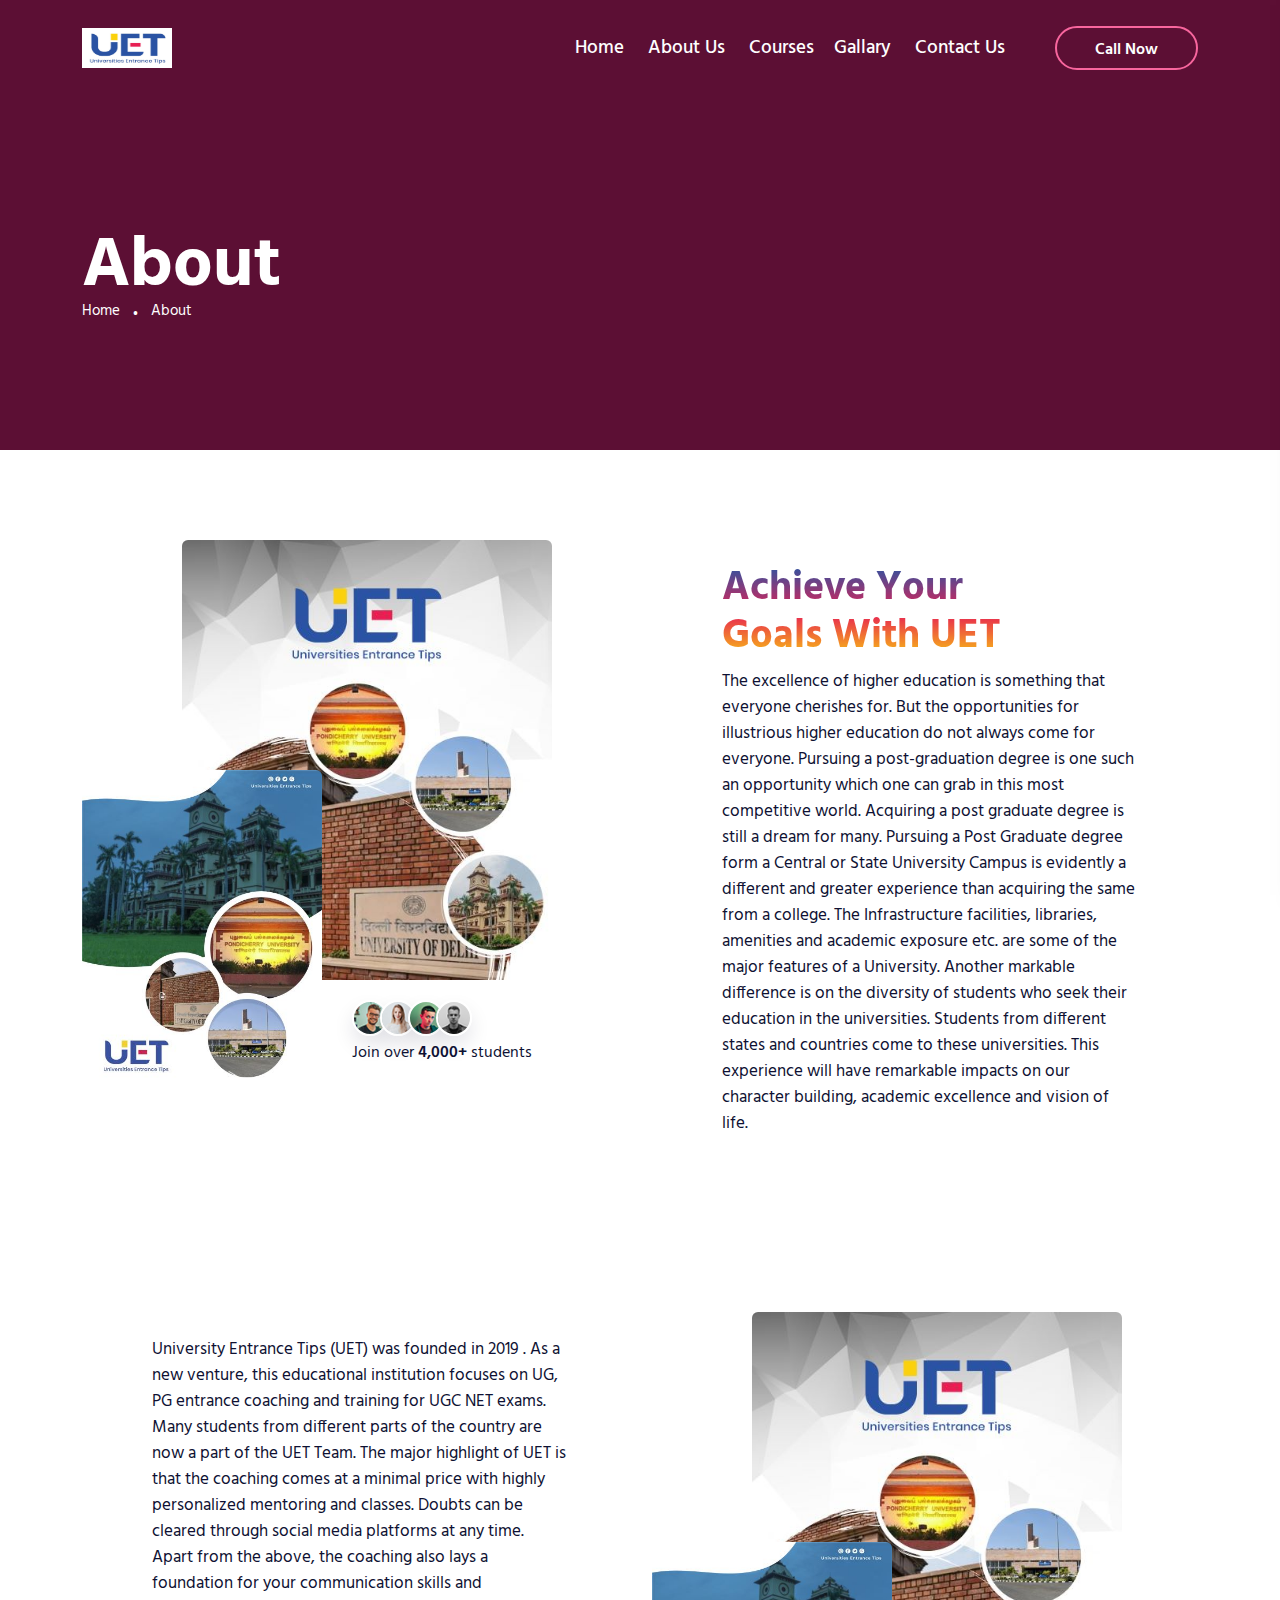
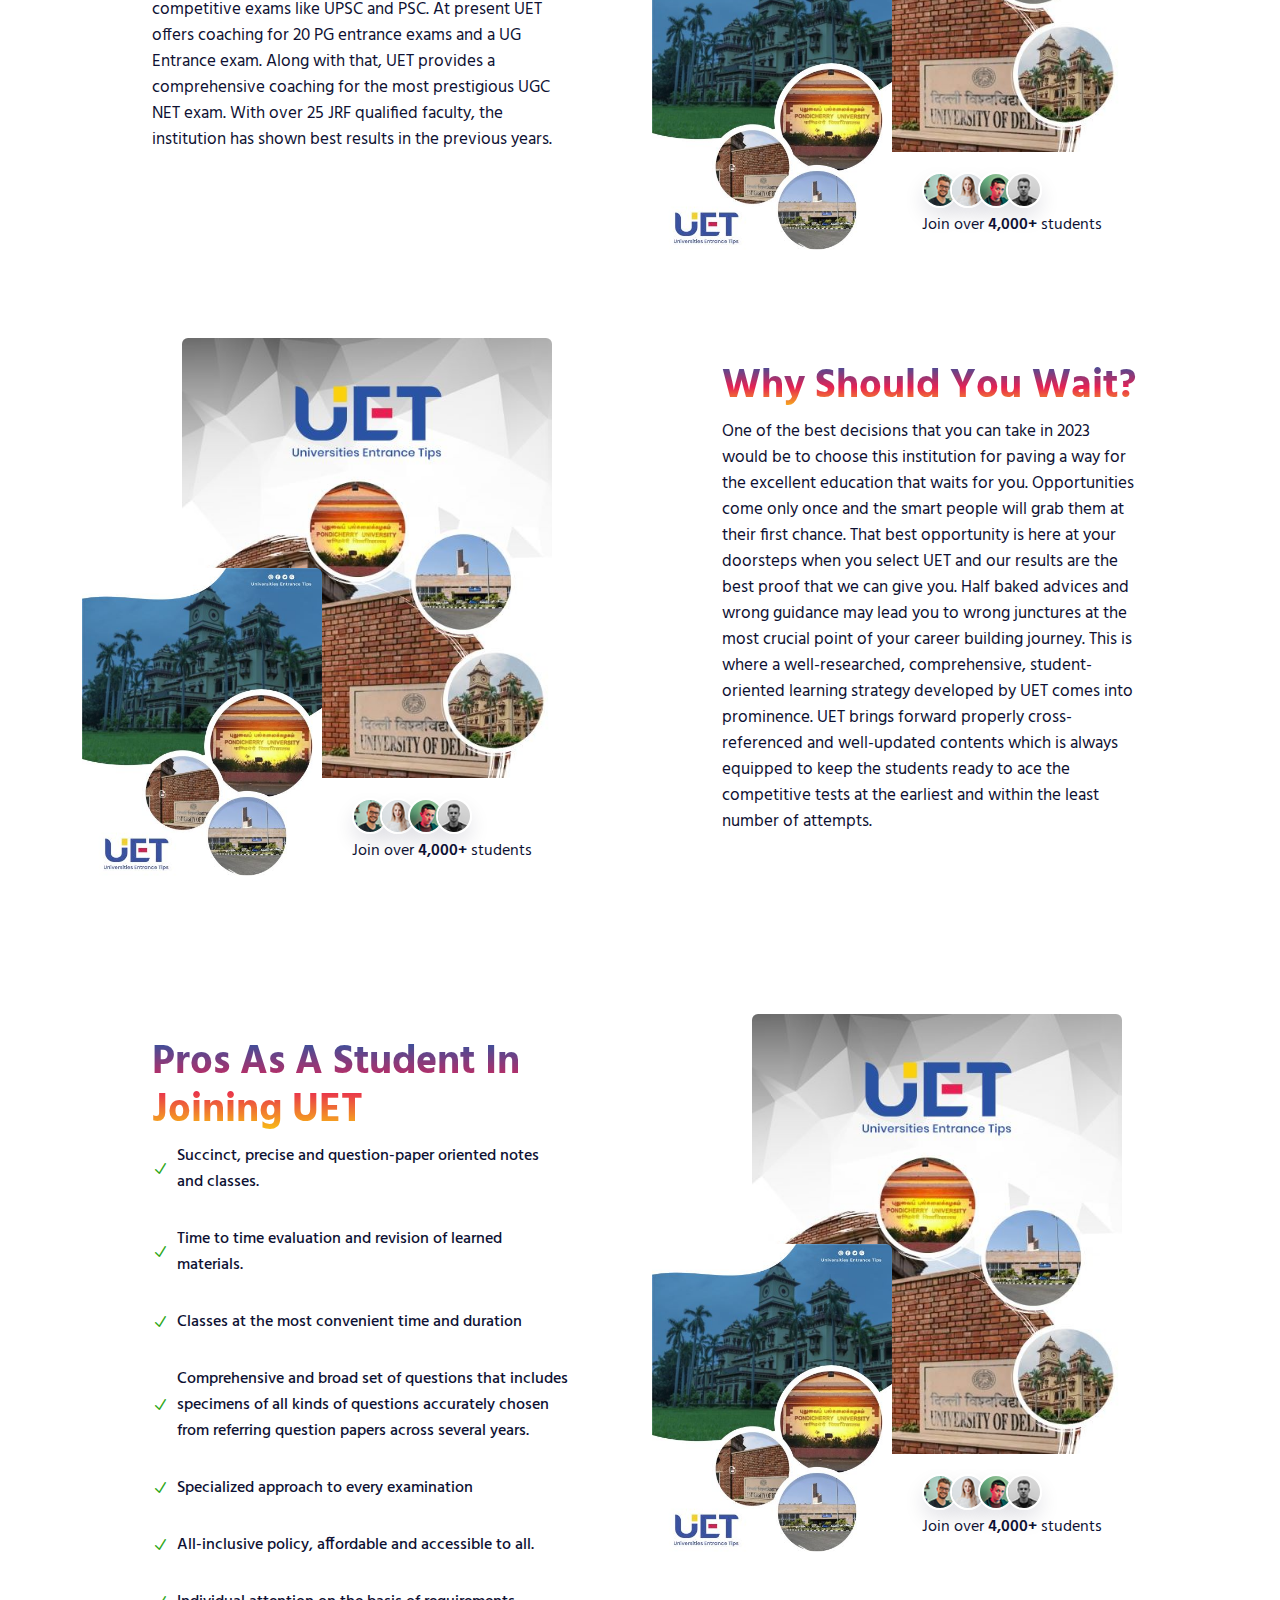
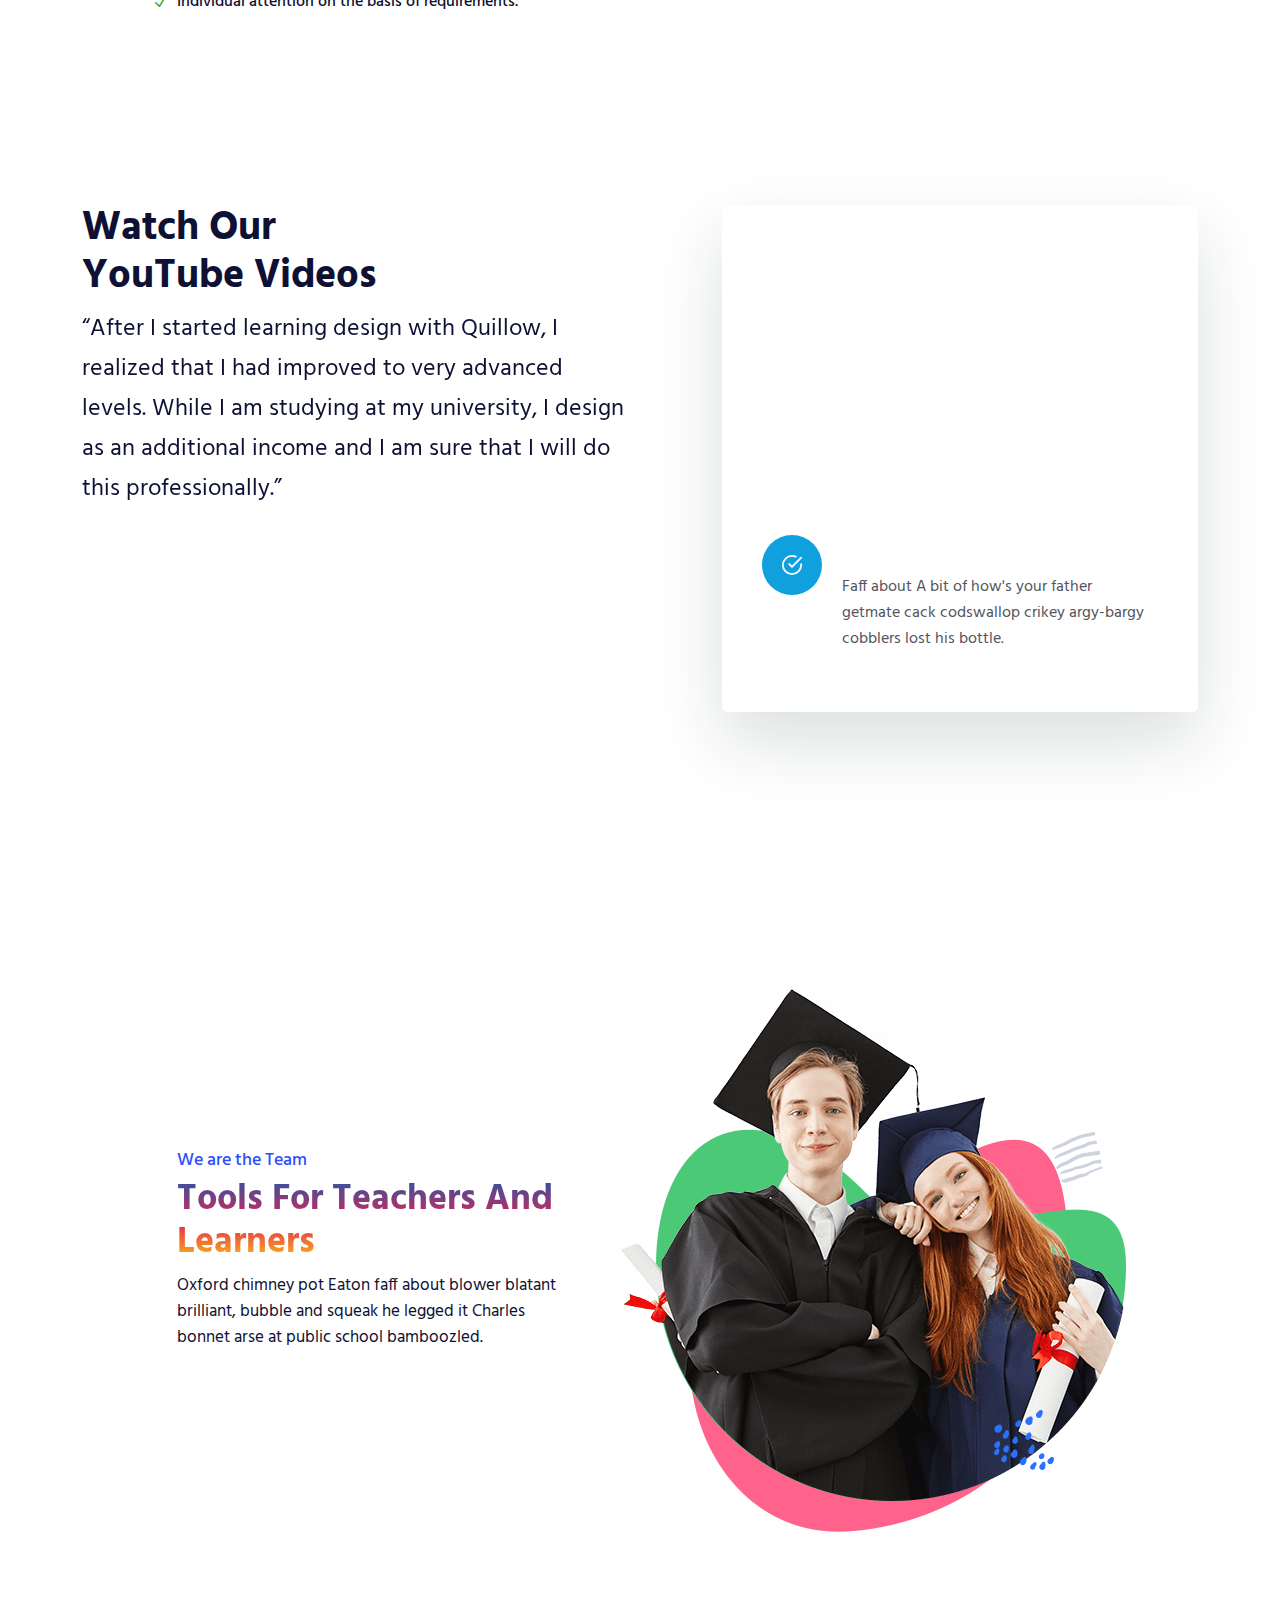
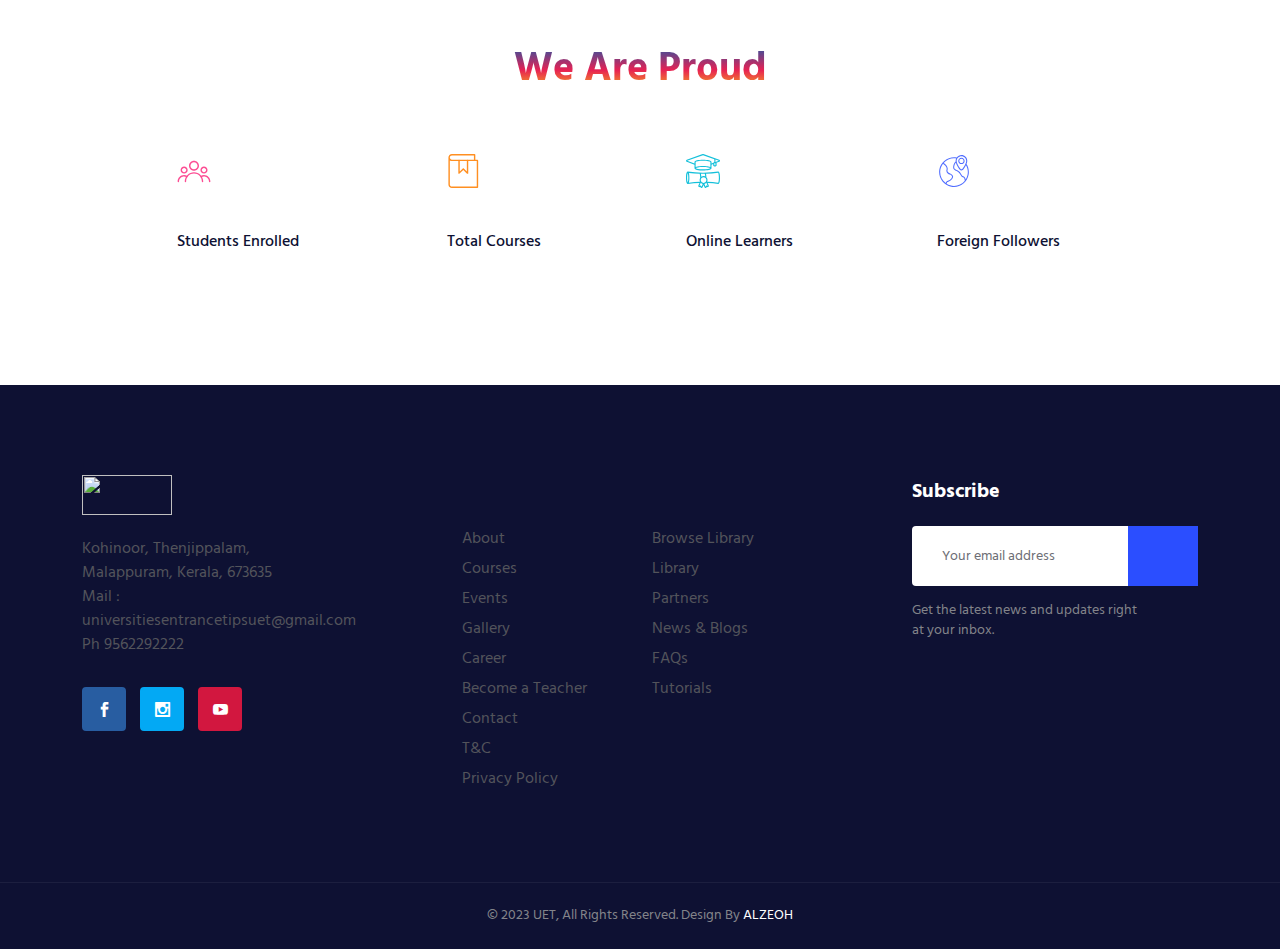
==== about.html @ 1723881d "Update about.html" ====
<!doctype html>
<html class="no-js" lang="zxx">
   <head>
      <meta charset="utf-8">
      <meta http-equiv="x-ua-compatible" content="ie=edge">
      <title>UET</title>
      <meta name="description" content="">
      <meta name="viewport" content="width=device-width, initial-scale=1">
      <!-- Place favicon.ico in the root directory -->
      <link rel="shortcut icon" type="image/x-icon" href="assets/img/logo/logo.png">
      <!-- CSS here -->
      <link rel="stylesheet" href="assets/css/preloader.css">
      <link rel="stylesheet" href="assets/css/bootstrap.min.css">
      <link rel="stylesheet" href="assets/css/meanmenu.css">
      <link rel="stylesheet" href="assets/css/animate.min.css">
      <link rel="stylesheet" href="assets/css/owl.carousel.min.css">
      <link rel="stylesheet" href="assets/css/swiper-bundle.css">
      <link rel="stylesheet" href="assets/css/backToTop.css">
      <link rel="stylesheet" href="assets/css/jquery.fancybox.min.css">
      <link rel="stylesheet" href="assets/css/fontAwesome5Pro.css">
      <link rel="stylesheet" href="assets/css/elegantFont.css">
      <link rel="stylesheet" href="assets/css/default.css">
      <link rel="stylesheet" href="assets/css/style.css">
   </head>
   <body>
      <!--[if lte IE 9]>
      <p class="browserupgrade">You are using an <strong>outdated</strong> browser. Please <a href="https://browsehappy.com/">upgrade your browser</a> to improve your experience and security.</p>
      <![endif]-->
      
      <!-- Add your site or application content here -->  

      <!-- pre loader area start -->
      <div id="loading">
         <div id="loading-center">
            <div id="loading-center-absolute">
               <div class="loading-content-2 text-center">
                  <!-- <img class="loading-logo-icon-2" src="assets/img/logo/" alt=""> -->
                  <img width="134" height="80" class="loading-logo-text-2" src="assets/img/about/Logo (1).jpg" alt="">
               </div>
            </div>
         </div>  
      </div>
      <!-- pre loader area end -->

      <!-- back to top start -->
      <div class="progress-wrap">
         <svg class="progress-circle svg-content" width="100%" height="100%" viewBox="-1 -1 102 102">
            <path d="M50,1 a49,49 0 0,1 0,98 a49,49 0 0,1 0,-98" />
         </svg>
      </div>
      <!-- back to top end -->

      <!-- header area start -->
      <header>
         <div id="header-sticky" class="header__area header__transparent header__padding-2">
            <div class="container">
               <div class="row align-items-center">
                  <div class="col-xxl-3 col-xl-3 col-lg-4 col-md-2 col-sm-4 col-6">
                     <div class="header__left d-flex">
                        <div class="logo">
                           <a href="index.html">
                              <img width="90" height="40" src="assets/img/about/Logo (1).jpg" alt="logo">
                           </a>
                        </div>
                      
                     </div>
                  </div>
                  <div class="col-xxl-9 col-xl-9 col-lg-8 col-md-10 col-sm-8 col-6">
                     <div class="header__right d-flex justify-content-end align-items-center">
                        <div class="main-menu main-menu-2">
                           <nav id="mobile-menu">
                              <ul>
                                 <li class="">
                                    <a href="index.html">Home</a>
                                 </li>
                                 <li class="">
                                    <a href="about.html">About Us</a>
                                 
                                 </li>
                                 <li class="">
                                    <a href="course.html">Courses</a>
                                    
<!--                                  </li>
                                 <li class="">
                                    <a href="">Team</a>
                                    
                                 </li> -->
                                 <li><a href="">Gallary</a></li>
                                 
                                 <li><a href="contact.html">Contact Us</a></li>
                              </ul>
                           </nav>
                        </div>
                        <div class="header__btn header__btn-2 ml-50 d-none d-sm-block">
                           <a href="" class="e-btn">Call Now</a>
                        </div>
                        <div class="sidebar__menu d-xl-none">
                           <div class="sidebar-toggle-btn ml-30" id="sidebar-toggle">
                               <span class="line"></span>
                               <span class="line"></span>
                               <span class="line"></span>
                           </div>
                       </div>
                     </div>
                  </div>
               </div>
            </div>
         </div>
      </header>
      <!-- header area end -->

      <!-- cart mini area start -->
      
      <!-- cart mini area end -->


      <!-- sidebar area start -->
      <div class="sidebar__area">
         <div class="sidebar__wrapper">
            <div class="sidebar__close">
               <button class="sidebar__close-btn" id="sidebar__close-btn">
               <span><i class="fal fa-times"></i></span>
               <span>close</span>
               </button>
            </div>
            <div class="sidebar__content">
               <div class="logo mb-40">
                  <a href="index.html">
                  <img width="90" height="40" src="assets/img/about/Logo (1).jpg" alt="logo">
                  </a>
               </div>
               <div class="mobile-menu fix"></div>

               
              
            </div>
         </div>
      </div>
      <!-- sidebar area end -->      
      <div class="body-overlay"></div>
      <!-- sidebar area end -->

      <main>

         <!-- page title area start -->
         <section class="page__title-area page__title-height page__title-overlay d-flex align-items-center" style="background-color: #E72153;">
            <div class="container">
               <div class="row">
                  <div class="col-xxl-12">
                     <div class="page__title-wrapper mt-110">
                        <h3 class="page__title">About</h3>                         
                        <nav aria-label="breadcrumb">
                           <ol class="breadcrumb">
                              <li class="breadcrumb-item"><a href="index.html">Home</a></li>
                              <li class="breadcrumb-item active" aria-current="page">About</li>
                           </ol>
                        </nav>
                     </div>
                  </div>
               </div>
            </div>
         </section>
         <!-- page title area end -->

         <!-- about area start -->
         <section class="about__area pt-90 pb-150">
            <div class="container">
               <div class="row">
                  <div class="col-xxl-5 offset-xxl-1 col-xl-6 col-lg-6">
                     <div class="about__thumb-wrapper">
<!-- 
                        <div class="about__review">
                           <h5> <span>8,200+</span> five ster reviews</h5>
                        </div> -->
                        <div class="about__thumb ml-100">
                           <img src="assets/img/about/about.jpg" alt="">
                        </div>
                        <div class="about__banner mt--210">
                           <img src="assets/img/about/about-banner.jpg" alt="">
                        </div>
                        <div class="about__student ml-270 mt--80">
                           <a href="#">
                              <img src="assets/img/about/student-4.jpg" alt="">
                              <img src="assets/img/about/student-3.jpg" alt="">
                              <img src="assets/img/about/student-2.jpg" alt="">
                              <img src="assets/img/about/student-1.jpg" alt="">
                           </a>
                           <p>Join over <span>4,000+</span> students</p>
                        </div>
                     </div>
                  </div>
                  <div class="col-xxl-6 col-xl-6 col-lg-6">
                     <div class="about__content pl-70 pr-60 pt-25">
                        <div class="section__title-wrapper mb-25">
                           <h1 class="section__title ">Achieve your <br><span class="yellow-bg-big"> <img src="assets/img/shape/yellow-bg-2.png" alt=""></span>Goals with UET </h1>
                           <p >The excellence of higher education is something that everyone cherishes for. But the opportunities
                              for illustrious higher education do not always come for everyone. Pursuing a post-graduation degree
                              is one such an opportunity which one can grab in this most competitive world. Acquiring a post
                              graduate degree is still a dream for many. Pursuing a Post Graduate degree form a Central or State
                              University Campus is evidently a different and greater experience than acquiring the same from a
                              college. The Infrastructure facilities, libraries, amenities and academic exposure etc. are some of the
                              major features of a University. Another markable difference is on the diversity of students who seek
                              their education in the universities. Students from different states and countries come to these
                              universities. This experience will have remarkable impacts on our character building, academic
                              excellence and vision of life. </p>
                        </div>
                      
                        <!-- <a href="contact.html" class="e-btn1 ">Apply Now ></a> -->
                     </div>
                  </div>
               </div>
            </div>
         </section>



         <section class="about__area pt-0 pb-10">
            <div class="container">
               <div class="row">

                  <div class="col-xxl-6 col-xl-6 col-lg-6">
                     <div class="about__content pl-70 pr-60 pt-25">
                        <div class="section__title-wrapper mb-25">
                           <!-- <h1 class="section__title ">Achieve your <br><span class="yellow-bg-big"> <img src="assets/img/shape/yellow-bg-2.png" alt=""></span>Goals with UET </h1> -->
                           <p >University Entrance Tips (UET) was founded in 2019 . As a new venture, this educational institution
                              focuses on UG, PG entrance coaching and training for UGC NET exams. Many students from different
                              parts of the country are now a part of the UET Team.
                              The major highlight of UET is that the coaching comes at a minimal price with highly personalized
                              mentoring and classes. Doubts can be cleared through social media platforms at any time. Apart
                              from the above, the coaching also lays a foundation for your communication skills and competitive
                              exams like UPSC and PSC.
                              At present UET offers coaching for 20 PG entrance exams and a UG Entrance exam. Along with that,
                              UET provides a comprehensive coaching for the most prestigious UGC NET exam. With over 25 JRF
                              qualified faculty, the institution has shown best results in the previous years.  </p>
                        </div>
                        
                        <!-- <a href="contact.html" class="e-btn1 ">Apply Now ></a> -->
                     </div>
                  </div>
                  <div class="col-xxl-5 offset-xxl-1 col-xl-6 col-lg-6">
                     <div class="about__thumb-wrapper">
<!-- 
                        <div class="about__review">
                           <h5> <span>8,200+</span> five ster reviews</h5>
                        </div> -->
                        <div class="about__thumb ml-100">
                           <img src="assets/img/about/about.jpg" alt="">
                        </div>
                        <div class="about__banner mt--210">
                           <img src="assets/img/about/about-banner.jpg" alt="">
                        </div>
                        <div class="about__student ml-270 mt--80">
                           <a href="#">
                              <img src="assets/img/about/student-4.jpg" alt="">
                              <img src="assets/img/about/student-3.jpg" alt="">
                              <img src="assets/img/about/student-2.jpg" alt="">
                              <img src="assets/img/about/student-1.jpg" alt="">
                           </a>
                           <p>Join over <span>4,000+</span> students</p>
                        </div>
                     </div>
                  </div>
                  
               </div>
            </div>
         </section>




         <section class="about__area pt-90 pb-150">
            <div class="container">
               <div class="row">
                  <div class="col-xxl-5 offset-xxl-1 col-xl-6 col-lg-6">
                     <div class="about__thumb-wrapper">
<!-- 
                        <div class="about__review">
                           <h5> <span>8,200+</span> five ster reviews</h5>
                        </div> -->
                        <div class="about__thumb ml-100">
                           <img src="assets/img/about/about.jpg" alt="">
                        </div>
                        <div class="about__banner mt--210">
                           <img src="assets/img/about/about-banner.jpg" alt="">
                        </div>
                        <div class="about__student ml-270 mt--80">
                           <a href="#">
                              <img src="assets/img/about/student-4.jpg" alt="">
                              <img src="assets/img/about/student-3.jpg" alt="">
                              <img src="assets/img/about/student-2.jpg" alt="">
                              <img src="assets/img/about/student-1.jpg" alt="">
                           </a>
                           <p>Join over <span>4,000+</span> students</p>
                        </div>
                     </div>
                  </div>
                  <div class="col-xxl-6 col-xl-6 col-lg-6">
                     <div class="about__content pl-70 pr-60 pt-25">
                        <div class="section__title-wrapper mb-25">
                           <h1 class="section__title ">Why should you Wait?  <br><span class="yellow-bg-big"> <img src="assets/img/shape/yellow-bg-2.png" alt=""></span></h1>
                           <p >One of the best decisions that you can take in 2023 would be to choose this institution for paving a
                              way for the excellent education that waits for you. Opportunities come only once and the smart
                              people will grab them at their first chance. That best opportunity is here at your doorsteps when you
                              select UET and our results are the best proof that we can give you. Half baked advices and wrong
                              guidance may lead you to wrong junctures at the most crucial point of your career building journey.
                              This is where a well-researched, comprehensive, student-oriented learning strategy developed by
                              UET comes into prominence. UET brings forward properly cross-referenced and well-updated
                              contents which is always equipped to keep the students ready to ace the competitive tests at the
                              earliest and within the least number of attempts. </p>
                        </div>
                      
                        <!-- <a href="contact.html" class="e-btn1 ">Apply Now ></a> -->
                     </div>
                  </div>
               </div>
            </div>
         </section>




         <section class="about__area pt-0 pb-10">
            <div class="container">
               <div class="row">

                  <div class="col-xxl-6 col-xl-6 col-lg-6">
                     <div class="about__content pl-70 pr-60 pt-25">
                        <div class="about__list mb-35">
                           <h1 class="section__title ">Pros as a student in joining UET
                              <br><span class="yellow-bg-big"> <img src="assets/img/shape/yellow-bg-2.png" alt=""></span></h1>

                           <ul>
                              <li class="d-flex align-items-center"> <i class="icon_check"></i> Succinct, precise and question-paper oriented notes and classes.</li><br>
                              <li class="d-flex align-items-center"> <i class="icon_check"></i> Time to time evaluation and revision of learned materials.
                              </li><br>
                              <li class="d-flex align-items-center"> <i class="icon_check"></i> Classes at the most convenient time and duration
                              </li><br>

                              <li class="d-flex align-items-center"> <i class="icon_check"></i> Comprehensive and broad set of questions that includes specimens of all kinds of questions 
                                 accurately chosen from referring question papers across several years.

                              </li><br>
                              <li class="d-flex align-items-center"> <i class="icon_check"></i> Specialized approach to every examination 
                              </li><br>
                              <li class="d-flex align-items-center"> <i class="icon_check"></i> All-inclusive policy, affordable and accessible to all.

                              </li><br>
                              <li class="d-flex align-items-center"> <i class="icon_check"></i> Individual attention on the basis of requirements.

                              </li>
                              
                           </ul>
                        </div>
                        
                        <!-- <a href="contact.html" class="e-btn1 ">Apply Now ></a> -->
                     </div>
                  </div>
                  <div class="col-xxl-5 offset-xxl-1 col-xl-6 col-lg-6">
                     <div class="about__thumb-wrapper">
<!-- 
                        <div class="about__review">
                           <h5> <span>8,200+</span> five ster reviews</h5>
                        </div> -->
                        <div class="about__thumb ml-100">
                           <img src="assets/img/about/about.jpg" alt="">
                        </div>
                        <div class="about__banner mt--210">
                           <img src="assets/img/about/about-banner.jpg" alt="">
                        </div>
                        <div class="about__student ml-270 mt--80">
                           <a href="#">
                              <img src="assets/img/about/student-4.jpg" alt="">
                              <img src="assets/img/about/student-3.jpg" alt="">
                              <img src="assets/img/about/student-2.jpg" alt="">
                              <img src="assets/img/about/student-1.jpg" alt="">
                           </a>
                           <p>Join over <span>4,000+</span> students</p>
                        </div>
                     </div>
                  </div>
                  
               </div>
            </div>
         </section>






         <!-- about area end -->














         <!-- brand area start -->
        
         <!-- brand area end -->

         <!-- testimonial area start -->
         <section class="testimonial__area pt-145 pb-150" data-background="assets/img/testimonial/home-3/testimonial-bg-3.jpg">
            <div class="container">
               <div class="row">
                  <div class="col-xxl-6 col-xl-6 col-lg-6 col-md-10">
                     <div class="testimonial__slider-3">
                        <h3 class="testimonial__title">Watch Our<br> YouTube Videos</h3>
                        <div class="testimonial__slider-wrapper swiper-container testimonial-text mb-35">
                           <div class="swiper-wrapper">
                             <div class="swiper-slide">
                                <div class="testimonial__item-3">
                                   <p>“After I started learning design with Quillow, I realized that I had improved to very advanced levels. While I am studying at my university, I design as an additional
                                    income and I am sure that I will do this professionally.”</p>

                                 
                                </div>
                             </div>
                             <div class="swiper-slide">
                                <div class="testimonial__item-3">
                                   <p>“After I started learning design with Quillow, I realized that I had improved to very advanced levels. While I am studying at my university, I design as an additional
                                    income and I am sure that I will do this professionally.”</p>

                                  
                                </div>
                             </div>
                           
                           </div>
                         </div>
                        
                     </div>
                  </div>
                  <div class="col-xxl-6 col-xl-6 col-lg-6 col-md-10">
                     <div class="testimonial__video ml-70 fix">
                        <div class="testimonial__thumb-3">
                           <iframe src="https://www.youtube.com/embed/9rgU2ZjWwx4" title="YouTube video player" allow="accelerometer; autoplay; clipboard-write; encrypted-media; gyroscope; picture-in-picture"></iframe>
                        </div>
                        <div class="testimonial__video-content d-sm-flex">
                           <div class="testimonial__video-icon mr-20 mb-20">
                              <span>
                                 <svg version="1.1" id="educal-youtube" xmlns="http://www.w3.org/2000/svg" xmlns:xlink="http://www.w3.org/1999/xlink" x="0px" y="0px" viewBox="0 0 24 24" style="enable-background:new 0 0 24 24;" xml:space="preserve">
                                    <path class="st0" d="M22,11.1V12c0,5.5-4.5,10-10,10C6.5,22,2,17.5,2,12C2,6.5,6.5,2,12,2c1.4,0,2.8,0.3,4.1,0.9"/>
                                    <polyline class="st0" points="22,4 12,14 9,11 "/>
                                 </svg>
                              </span>
                           </div>
                           <div class="testimonial__video-text">
                              <h4>Course Outcome</h4>
                              <p>Faff about A bit of how's your father getmate cack codswallop crikey argy-bargy cobblers  lost his bottle.</p>
                           </div>
                        </div>
                     </div>
                  </div>
               </div>
            </div>
         </section>
         <!-- testimonial area end -->

         <!-- why area start -->
         <section class="why__area pt-125">
            <div class="container">
               <div class="row align-items-center">
                  <div class="col-xxl-5 offset-xxl-1 col-xl-5 offset-xl-1 col-lg-6 col-md-8">
                     <div class="why__content pr-50 mt-40">
                        <div class="section__title-wrapper mb-30">
                           <span class="section__sub-title">We are the Team</span>
                           <h2 class="section__title">Tools for Teachers<span class="yellow-bg yellow-bg-big"><img src="assets/img/shape/yellow-bg.png" alt=""></span> and Learners</h2>
                           <p>Oxford chimney pot Eaton faff about blower blatant brilliant, bubble and squeak he legged it Charles bonnet arse at public school bamboozled.</p>
                        </div>
                      
                     </div>
                  </div>
                  <div class="col-xxl-5 col-xl-5 col-lg-6 col-md-8">
                     <div class="why__thumb">
                        <img src="assets/img/why/why.png" alt="">
                        <img class="why-green" src="assets/img/why/why-shape-green.png" alt="">
                        <img class="why-pink" src="assets/img/why/why-shape-pink.png" alt="">
                        <img class="why-dot" src="assets/img/why/why-shape-dot.png" alt="">
                        <img class="why-line" src="assets/img/why/why-shape-line.png" alt="">
                     </div>
                  </div>
               </div>
            </div>
         </section>
         <!-- why area end -->

        <!-- counter area start -->
        <section class="counter__area pt-145 pb-100">
         <div class="container">
            <div class="row">
               <div class="col-xxl-6 offset-xl-3 col-xl-6 offset-xl-3">
                  <div class="section__title-wrapper text-center mb-60">
                     <h1 class="section__title">We are Proud<span class="yellow-bg yellow-bg-big"><img src="assets/img/shape/yellow-bg.png" alt=""></span></h1>
                    
                  </div>
               </div>
            </div>
            <div class="row">
               <div class="col-xxl-2 offset-xxl-1 col-xl-2 offset-xl-1 col-lg-3 col-md-3 offset-md-0 col-sm-5 offset-sm-2">
                  <div class="counter__item mb-30">
                     <div class="counter__icon user mb-15">
                        <svg viewBox="0 0 490.7 490.7">
                           <path class="st0" d="m245.3 98c-39.7 0-72 32.3-72 72s32.3 72 72 72 72-32.3 72-72-32.3-72-72-72zm0 123.3c-28.3 0-51.4-23-51.4-51.4s23-51.4 51.4-51.4 51.4 23 51.4 51.4-23 51.4-51.4 51.4z"/>
                           <path class="st0" d="m389.3 180.3c-28.3 0-51.4 23-51.4 51.4s23 51.4 51.4 51.4c28.3 0 51.4-23 51.4-51.4s-23.1-51.4-51.4-51.4zm0 82.2c-17 0-30.8-13.9-30.8-30.8s13.9-30.8 30.8-30.8 30.8 13.9 30.8 30.8-13.9 30.8-30.8 30.8z"/>
                           <path class="st0" d="m102.9 180.3c-28.3 0-51.4 23-51.4 51.4s23 51.4 51.4 51.4 51.4-23 51.4-51.4-23-51.4-51.4-51.4zm0 82.2c-17 0-30.8-13.9-30.8-30.8s13.9-30.8 30.8-30.8 30.8 13.9 30.8 30.8-13.7 30.8-30.8 30.8z"/>
                           <path class="st0" d="m245.3 262.5c-73.7 0-133.6 59.9-133.6 133.6 0 5.7 4.6 10.3 10.3 10.3s10.3-4.6 10.3-10.3c0-62.3 50.7-113 113-113s113.1 50.7 113.1 113c0 5.7 4.6 10.3 10.3 10.3s10.3-4.6 10.3-10.3c0-73.7-60-133.6-133.7-133.6z"/>
                           <path class="st0" d="m389.3 303.6c-17 0-33.5 4.6-47.9 13.4-4.8 3-6.4 9.2-3.5 14.2 3 4.8 9.2 6.4 14.2 3.5 11.2-6.8 24.1-10.4 37.3-10.4 39.7 0 72 32.3 72 72 0 5.7 4.6 10.3 10.3 10.3s10.3-4.6 10.3-10.3c-0.2-51.3-41.8-92.7-92.7-92.7z"/>
                           <path class="st0" d="m149.4 316.9c-14.5-8.7-30.9-13.3-47.9-13.3-51 0-92.5 41.5-92.5 92.5 0 5.7 4.6 10.3 10.3 10.3s10.3-4.6 10.3-10.3c0-39.7 32.3-72 72-72 13.2 0 26 3.6 37.2 10.4 4.8 3 11.2 1.4 14.2-3.5 2.9-4.9 1.2-11.1-3.6-14.1z"/>
                        </svg>
                     </div>
                     <div class="counter__content">
                        <h4><span data-purecounter-duration="1" data-purecounter-end="345421" class="purecounter">0</span></h4>
                        <p>Students Enrolled</p>
                     </div>
                  </div>
               </div>
               <div class="col-xxl-3 col-xl-3 col-lg-3 col-md-3 col-sm-5">
                  <div class="counter__item counter__pl-80 mb-30">
                     <div class="counter__icon book mb-15">
                        <svg viewBox="0 0 512 512">
                        <path class="st0" d="M458.7,512h-384c-29.4,0-53.3-23.9-53.3-53.3V53.3C21.3,23.9,45.3,0,74.7,0H416c5.9,0,10.7,4.8,10.7,10.7v74.7  h32c5.9,0,10.7,4.8,10.7,10.7v405.3C469.3,507.2,464.6,512,458.7,512z M42.7,96v362.7c0,17.6,14.4,32,32,32H448v-384H74.7  C62.7,106.7,51.6,102.7,42.7,96L42.7,96z M74.7,21.3c-17.6,0-32,14.4-32,32s14.4,32,32,32h330.7v-64H74.7z"/>
                        <path class="st0" d="M309.3,298.7c-2.8,0-5.5-1.1-7.6-3.1l-56.4-56.5l-56.4,56.4c-3.1,3.1-7.6,4-11.6,2.3c-4-1.6-6.6-5.5-6.6-9.8V96  c0-5.9,4.8-10.7,10.7-10.7S192,90.1,192,96v166.3l45.8-45.8c4.2-4.2,10.9-4.2,15.1,0l45.8,45.8V96c0-5.9,4.8-10.7,10.7-10.7  S320,90.1,320,96v192c0,4.3-2.6,8.2-6.6,9.9C312.1,298.4,310.7,298.7,309.3,298.7L309.3,298.7z"/>
                        </svg>
                     </div>
                     <div class="counter__content">
                        <h4><span data-purecounter-duration="1" data-purecounter-end="2485" class="purecounter">0</span></h4>
                        <p>Total Courses</p>
                     </div>
                  </div>
               </div>
               <div class="col-xxl-2 offset-xxl-0 col-xl-3 offset-xl-0 col-lg-3 offset-lg-0 col-md-3 offset-md-0 col-sm-5 offset-sm-2">
                  <div class="counter__item counter__pl-34 mb-30">
                     <div class="counter__icon graduate mb-15">
                        <svg viewBox="0 0 512 512">
                           <g id="Page-1">
                              <g id="_x30_01---Degree">
                                 <path id="Shape" class="st0" d="M500.6,86.3L261.8,1c-3.8-1.3-7.9-1.3-11.7,0L11.3,86.3C4.5,88.7,0,95.2,0,102.4    s4.5,13.6,11.3,16.1L128,160.1v53.2c0,33.2,114.9,34.1,128,34.1s128-1,128-34.1v-53.2l25.6-9.1v19.6c0,9.4,7.6,17.1,17.1,17.1    h17.1c9.4,0,17.1-7.6,17.1-17.1V145c0-4-1-7.8-2.8-11.4l42.7-15.3c6.8-2.4,11.3-8.9,11.3-16.1S507.5,88.8,500.6,86.3L500.6,86.3z     M366.9,194.6c-32.5-14.8-101-15.4-110.9-15.4s-78.4,0.6-110.9,15.4v-74.3c5.1-6.6,45.4-17.8,110.9-17.8s105.8,11.2,110.9,17.8    V194.6z M256,230.4c-63.1,0-102.8-10.4-110.2-17.1c7.4-6.6,47.1-17.1,110.2-17.1s102.8,10.4,110.2,17.1    C358.8,220,319.1,230.4,256,230.4z M413.6,131.5L384,142v-22.5c0-33.2-114.9-34.1-128-34.1s-128,1-128,34.1V142L17.1,102.4    l239.1-85.3L426.7,78v43C421.3,123,416.7,126.6,413.6,131.5z M443.7,170.7h-17.1v-25.6c0-4.7,3.8-8.5,8.5-8.5s8.5,3.8,8.5,8.5    v25.6H443.7z M443.7,120.7V84.1l51.2,18.3L443.7,120.7z"/>
                                 <path id="Shape_1_" class="st0" d="M486.4,264.5c-0.5,0-1,0-1.5,0.1C409.2,276.4,332.6,282,256,281.5    c-76.6,0.5-153.2-5.2-228.9-16.9c-0.5-0.1-1-0.1-1.5-0.1c-6,0-25.6,6.8-25.6,93.9s19.6,93.9,25.6,93.9c0.5,0,1-0.1,1.5-0.2    c58.2-9.2,116.9-14.6,175.8-16l-16.7,40c-2.6,6.4-1,13.7,3.9,18.5s12.3,6.1,18.6,3.4l6.5-2.8l2.8,6.5c2.7,6.3,8.9,10.4,15.7,10.4    h0.2c6.9-0.1,13.1-4.3,15.6-10.6l14.8-35.5l14.8,35.3c2.6,6.5,8.8,10.7,15.7,10.8h0.3c6.8,0,12.9-4,15.6-10.2l2.9-6.5l6.4,2.8    c6.3,2.8,13.8,1.5,18.7-3.4c5-4.8,6.5-12.2,3.9-18.6L326.3,437c53.1,1.9,106,7,158.5,15.4c0.5,0.1,1,0.1,1.5,0.1    c6,0,25.6-6.8,25.6-93.9S492.4,264.5,486.4,264.5L486.4,264.5z M283.3,298.4c3.5,13,5.6,26.4,6.2,39.9c-19.3-9-42-6.9-59.4,5.5    c-0.4-15.3-2.4-30.6-5.9-45.5c10.3,0.2,20.9,0.3,31.8,0.3C265.3,298.7,274.4,298.6,283.3,298.4z M264.5,435.2    c-23.6,0-42.7-19.1-42.7-42.7s19.1-42.7,42.7-42.7s42.7,19.1,42.7,42.7S288.1,435.2,264.5,435.2z M25.6,285.9    c6.5,23.6,9.4,48.1,8.5,72.5c0.9,24.5-2,48.9-8.5,72.5c-6.5-23.6-9.4-48.1-8.5-72.5C16.2,333.9,19.1,309.5,25.6,285.9z     M42.8,432.4c4.7-13.5,8.4-36.2,8.4-74s-3.7-60.5-8.4-74c54.2,7.5,108.8,12,163.5,13.5c5.1,19.7,7.5,40.1,7,60.5    c0,1.2,0,2.4-0.1,3.6c-10.2,17-11.3,38-2.7,55.9l-0.4,0.9C154.2,420.2,98.3,424.7,42.8,432.4L42.8,432.4z M233.9,494.9l-6.2-14.3    c-1.9-4.3-6.9-6.3-11.2-4.4l-14.4,6.3l20-48c8.2,8.3,18.7,14.1,30.1,16.5L233.9,494.9z M312.6,476.2c-4.3-1.9-9.3,0.1-11.2,4.4    l-6.3,14.2L276.8,451c11.5-2.4,21.9-8.1,30.2-16.5l20,47.8L312.6,476.2z M484.7,434.8c-54.8-8.4-110.1-13.6-165.5-15.4l-0.6-1.5    c10.7-22.6,6.1-49.5-11.5-67.3c-0.1-17.7-2.1-35.3-6.1-52.6c61.5-1.4,122.9-6.7,183.7-16.1c4,6.7,10.2,33.3,10.2,76.4    S488.6,428,484.7,434.8L484.7,434.8z"/>
                              </g>
                           </g>
                           </svg>
                     </div>
                     <div class="counter__content">
                        <h4><span data-purecounter-duration="1" data-purecounter-end="24085" class="purecounter">0</span></h4>
                        <p>Online Learners</p>
                     </div>
                  </div>
               </div>
               <div class="col-xxl-2 offset-xxl-1 col-xl-3 col-lg-3 col-md-3 col-sm-5">
                  <div class="counter__item mb-30">
                     <div class="counter__icon globe mb-15">
                        <svg viewBox="0 0 512 512">
                           <path class="st0" d="M444.2,150.6c6.9-14.6,10.9-30.4,11.8-46.6c0.1-48.5-39.2-87.9-87.8-88c-28,0-54.4,13.3-71,35.9  C175.7,29.1,58.6,109.2,35.8,230.8s57.3,238.6,178.9,261.4c121.6,22.8,238.6-57.3,261.4-178.9c2.6-13.6,3.8-27.4,3.8-41.3  C480,228.9,467.6,186.7,444.2,150.6z M464,272c0,39.2-11.1,77.6-32.1,110.8c-7.1-34.3-20.4-42.5-36.7-48.8  c-5.3-1.6-10.3-4.4-14.4-8.1c-5.9-6.6-11-13.8-15.2-21.5c-11.4-18.8-25.5-42.1-57.7-58.2l-5.9-2.9c-40.4-20-54-26.8-34.8-84.2  c3.5-10.5,9.5-20.1,17.4-27.9c9.9,32.7,34,71.5,55,101.4c11,15.6,32.6,19.4,48.2,8.4c3.3-2.3,6.1-5.1,8.4-8.4  c14.7-20.6,28-42.3,39.7-64.7C454.4,199.5,464,235.4,464,272z M368,32c39.7,0,72,32.3,72,72c0,24.8-20.2,67.2-56.8,119.4  c-6,8.4-17.6,10.4-26,4.4c-1.7-1.2-3.2-2.7-4.4-4.4C316.2,171.2,296,128.8,296,104C296,64.3,328.3,32,368,32z M48,272  c0-45.4,14.9-89.6,42.4-125.7c12,7.9,65.3,45.5,53.6,86.2c-4.9,14.7-3.4,30.8,4.2,44.3c14.1,24.4,45,32.4,45.6,32.6  c0.3,0.1,26.5,9.1,31.4,27.2c2.7,9.9-1.5,21.5-12.6,34.5c-12.5,15.5-29.2,27.1-48,33.5c-14.5,5.6-27.3,10.6-33.5,33.7  C78.8,399,48,337.4,48,272z M256,480c-39.2,0-77.5-11.1-110.6-32c3.6-20.1,10.6-22.9,25.1-28.5c21.3-7.4,40.1-20.5,54.3-38  c14.8-17.3,20.1-33.8,15.9-49.2c-7.3-26.3-40.4-37.6-42.4-38.2c-0.2-0.1-25.5-6.6-36.3-25.2c-5.3-9.8-6.3-21.4-2.6-31.9  c14.3-50.1-42.1-92-58.8-103.1C140,89.4,196.6,64,256,64c10.9,0,21.7,0.9,32.5,2.6c-5.6,11.7-8.5,24.5-8.5,37.4  c0,3.2,0.3,6.4,0.7,9.5c-13.3,10.4-23.2,24.5-28.6,40.5c-23.6,70.6,1.4,83.1,42.9,103.6l5.8,2.9c28,14,40.3,34.3,51.1,52.2  c4.9,8.8,10.7,17.1,17.5,24.6c5.7,5.3,12.5,9.3,20,11.7c12.9,5,24.1,9.4,29.2,52.4C379.4,451,319.4,480,256,480z M368,152  c26.5,0,48-21.5,48-48s-21.5-48-48-48s-48,21.5-48,48C320,130.5,341.5,152,368,152z M368,72c17.7,0,32,14.3,32,32s-14.3,32-32,32  s-32-14.3-32-32S350.3,72,368,72z"/>
                           </svg>
                     </div>
                     <div class="counter__content">
                        <h4><span data-purecounter-duration="1" data-purecounter-end="203" class="purecounter">0</span>k</h4>
                        <p>Foreign Followers</p>
                     </div>
                  </div>
               </div>
            </div>
         </div>
      </section>
      <!-- counter area end -->


         

      </main>

         <!-- footer area start -->
         <footer>
            <div class="footer__area footer-bg">
               <div class="footer__top pt-90 pb-40">
                  <div class="container">
                     <div class="row">
                        <div class="col-xxl-3 col-xl-3 col-lg-3 col-md-4 col-sm-6">
                           <div class="footer__widget mb-50">
                              <div class="footer__widget-head mb-22">
                                 <div class="footer__logo">
                                    <a href="index.html">
                                       <img width="90" height="40" src="assets/img/logo/Logo (1).jpg" alt="">
                                    </a>
                                 </div>
                              </div>
                              <div class="footer__widget-body footer__widget-body-2">
                                 <p>Kohinoor, Thenjippalam, Malappuram, Kerala, 673635 <br>
                                    Mail : universitiesentrancetipsuet@gmail.com
                                    Ph 9562292222</p>

                                 <div class="footer__social">
                                    <ul>
                                       <li><a href="https://www.facebook.com/profile.php?id=100083321960403"><i class="social_facebook"></i></a></li>
                                       <li><a href="https://instagram.com/universities_entrance_tips?igshid=Yzg5MTU1MDY=" class="tw"><i class="social_instagram"></i></a></li>
                                       <li><a href="https://youtube.com/@uetuniversitiesentrancetip75" class="pin"><i class="social_youtube"></i></a></li>
                                    </ul>
                                 </div>
                              </div>
                           </div>
                        </div>
                        <div class="col-xxl-2 offset-xxl-1 col-xl-2 offset-xl-1 col-lg-3 offset-lg-0 col-md-2 offset-md-1 col-sm-5 offset-sm-1">
                           <div class="footer__widget mb-50">
                              <div class="footer__widget-head mb-22">
                                 <h3 class="footer__widget-title footer__widget-title-2">Company</h3>
                              </div>
                              <div class="footer__widget-body">
                                 <div class="footer__link footer__link-2">
                                    <ul>
                                       <li><a href="#">About</a></li>
                                       <li><a href="#">Courses</a></li>
                                       <li><a href="#">Events</a></li>
                                       <li><a href="#">Gallery</a></li>
                                       <li><a href="#">Career</a></li>
                                       <li><a href="#">Become a Teacher</a></li>
                                       <li><a href="#">Contact</a></li>
                                       <li><a href="#">T&C</a></li>
                                       <li><a href="#">Privacy Policy</a></li>
                                    </ul>
                                 </div>
                              </div>
                           </div>
                        </div>
                        <div class="col-xxl-2 col-xl-2 col-lg-2 offset-lg-0 col-md-3 offset-md-1 col-sm-6">
                           <div class="footer__widget mb-50">
                              <div class="footer__widget-head mb-22">
                                 <h3 class="footer__widget-title footer__widget-title-2">Platform</h3>
                              </div>
                              <div class="footer__widget-body">
                                 <div class="footer__link footer__link-2">
                                    <ul>
                                       <li><a href="#">Browse Library</a></li>
                                       <li><a href="#">Library</a></li>
                                       <li><a href="#">Partners</a></li>
                                       <li><a href="#">News & Blogs</a></li>
                                       <li><a href="#">FAQs</a></li>
                                       <li><a href="#">Tutorials</a></li>
                                    </ul>
                                 </div>
                              </div>
                           </div>
                        </div>
                        <div class="col-xxl-4 col-xl-4 col-lg-4 col-md-5 col-sm-6">
                           <div class="footer__widget footer__pl-70 mb-50">
                              <div class="footer__widget-head mb-22">
                                 <h3 class="footer__widget-title">Subscribe</h3>
                              </div>
                              <div class="footer__widget-body">
                                 <div class="footer__subscribe">
                                    <form action="#">
                                       <div class="footer__subscribe-input mb-15">
                                          <input type="email" placeholder="Your email address">
                                          <button type="submit">
                                             <i class="far fa-arrow-right"></i>
                                             <i class="far fa-arrow-right"></i>
                                          </button>
                                       </div>
                                    </form>
                                    <p>Get the latest news and updates right at your inbox.</p>
                                 </div>
                              </div>
                           </div>
                        </div>
                     </div>
                  </div>
               </div>
               <div class="footer__bottom">
                  <div class="container">
                     <div class="row">
                        <div class="col-xxl-12">
                           <div class="footer__copyright text-center">
                              <p>© 2023 UET, All Rights Reserved. Design By <a href="">ALZEOH</a></p>
                           </div>
                        </div>
                     </div>
                  </div>
               </div>
            </div>
         </footer>
         <!-- footer area end -->
      <!-- JS here -->
      <script src="assets/js/vendor/jquery-3.5.1.min.js"></script>
      <script src="assets/js/vendor/waypoints.min.js"></script>
      <script src="assets/js/bootstrap.bundle.min.js"></script>
      <script src="assets/js/jquery.meanmenu.js"></script>
      <script src="assets/js/swiper-bundle.min.js"></script>
      <script src="assets/js/owl.carousel.min.js"></script>
      <script src="assets/js/jquery.fancybox.min.js"></script>
      <script src="assets/js/isotope.pkgd.min.js"></script>
      <script src="assets/js/parallax.min.js"></script>
      <script src="assets/js/backToTop.js"></script>
      <script src="assets/js/purecounter.js"></script>
      <script src="assets/js/ajax-form.js"></script>
      <script src="assets/js/wow.min.js"></script>
      <script src="assets/js/imagesloaded.pkgd.min.js"></script>
      <script src="assets/js/main.js"></script>
   </body>
</html>
---- assets/css/preloader.css ----
#loading{
	background-color: #fff;
	height: 100%;
	width: 100%;
	position: fixed;
	z-index: 999999;
	margin-top: 0px;
	top: 0px;
}
#loading-center{
	width: 100%;
	height: 100%;
	position: relative;
	}
#loading-center-absolute {
	position: absolute;
	left: 50%;
	top: 50%;
	width: 25%;
	transform: translate(-50%, -50%);

}


@media only screen and (min-width: 1200px) and (max-width: 1399px){
	#loading-center-absolute{
		width: 40%;
	}
}

@media only screen and (min-width: 992px) and (max-width: 1199px){
	#loading-center-absolute{
		width: 40%;
	}
}

@media only screen and (min-width: 768px) and (max-width: 991px){
	#loading-center-absolute{
		width: 45%;
	}
}
@media only screen and (min-width: 576px) and (max-width: 767px){
	#loading-center-absolute{
		width: 50%;
	}
}
@media (max-width: 575px){
	#loading-center-absolute{
		width: 60%;
	}
}
.object{
	width: 20px;
	height: 20px;
	background-color: #5f3afc;
	-moz-border-radius: 50% 50% 50% 50%;
	-webkit-border-radius: 50% 50% 50% 50%;
	border-radius: 50% 50% 50% 50%;
	margin-right: 20px;
	margin-bottom: 20px;
	position: absolute;	
}

.loading-content{
	text-align: center;
}
.loading-stroke{
	position: relative;
	width: 100%;
	background: #2b4eff;
	height: 3px;
	
}
.loading-stroke::before{
	position: absolute;
	content: '';
	left: 0;
	top: 0;
	width: 100%;
	height: 3px;
	background-color: #fff;
	animation: eucal-loading 5s linear infinite;
	animation-timing-function: cubic-bezier(.75, .04,0,.86);
	
}
.loading-logo-icon{
	position: absolute;
	top: -60px;
	left: 0;
	width: 60px;
	height: 60px;
	animation: eucal-loading  5s linear infinite;
	animation-timing-function: cubic-bezier(.75, .04,0,.86);
}

.loading-logo-icon-2{
	width: 60px;
	height: 60px;
	transform-origin: center;
	animation: eucal-loading-shake  5s linear infinite;
}

.loading-logo-text{
padding-bottom: 10px;
}




@keyframes eucal-loading-shake {
	0%{
		transform: rotate(0deg);
		
	}
	25%{
		transform: rotate(-75deg);
	}
	50%{
		transform: rotate(0deg);
	}
	75%{
		transform: rotate(-75deg);
	}
	100%{
		transform: rotate(0deg);
	}
}	



@keyframes eucal-loading {
	0%{
		left: 0;
	}
	50%{
		left: 100%;
	}
	100%{
		left: 0;
	}
}	

@-webkit-keyframes eucal-loading {
	0%{
		left: 0;
	}
	50%{
		left: 100%;
	}
	100%{
		left: 0;
	}
}	



#object_one{
	-webkit-animation: object 2s linear infinite;
	 animation: object 2s linear infinite;
	 }
#object_two{ 
	-webkit-animation: object 2s linear infinite -.4s;
	animation: object 2s linear infinite -.4s;
	 }
#object_three{ 
	-webkit-animation: object 2s linear infinite -.8s; 
	animation: object 2s linear infinite -.8s; 
	}
#object_four{ 
	-webkit-animation: object 2s linear infinite -1.2s;
	animation: object 2s linear infinite -1.2s; 
	} 
#object_five{ 
	-webkit-animation: object 2s linear infinite -1.6s; 
	animation: object 2s linear infinite -1.6s; 
	}
	
	
@-webkit-keyframes object{
  0% { left: 100px; top:0}
  80% { left: 0; top:0;}
  85% { left: 0; top: -20px; width: 20px; height: 20px;}
  90% { width: 40px; height: 15px; }
  95% { left: 100px; top: -20px; width: 20px; height: 20px;}
  100% { left: 100px; top:0; }		
	
}		
@keyframes object{
  0% { left: 100px; top:0}
  80% { left: 0; top:0;}
  85% { left: 0; top: -20px; width: 20px; height: 20px;}
  90% { width: 40px; height: 15px; }
  95% { left: 100px; top: -20px; width: 20px; height: 20px;}
  100% { left: 100px; top:0; }
}
---- assets/css/backToTop.css ----
.progress-wrap {
    position: fixed;
    right: 50px;
    bottom: 50px;
    height: 46px;
    width: 46px;
    cursor: pointer;
    display: block;
    border-radius: 50px;
    box-shadow: inset  0 0 0 2px rgba(95, 58, 252,0.2);
    z-index: 99;
    opacity: 0;
    visibility: hidden;
    transform: translateY(15px);
    -webkit-transition: all 200ms linear;
    transition: all 200ms linear;
  }
  
  .progress-wrap.active-progress {
    opacity: 1;
    visibility: visible;
    transform: translateY(0);
  }
  
  .progress-wrap::after {
    position: absolute;
    content: '\f176';
    font-family: "Font Awesome 5 Pro";
    text-align: center;
    line-height: 46px;
    font-size: 20px;
    color: #2b4eff;
    left: 0;
    top: 0;
    height: 46px;
    width: 46px;
    cursor: pointer;
    display: block;
    z-index: 1;
    -webkit-transition: all 200ms linear;
    transition: all 200ms linear;
  }


  
  .progress-wrap svg path { 
    fill: none; 
  }
  
  .progress-wrap svg.progress-circle path {
    stroke: #2b4eff;
    stroke-width: 4;
    box-sizing:border-box;
    -webkit-transition: all 200ms linear;
    transition: all 200ms linear;
  }
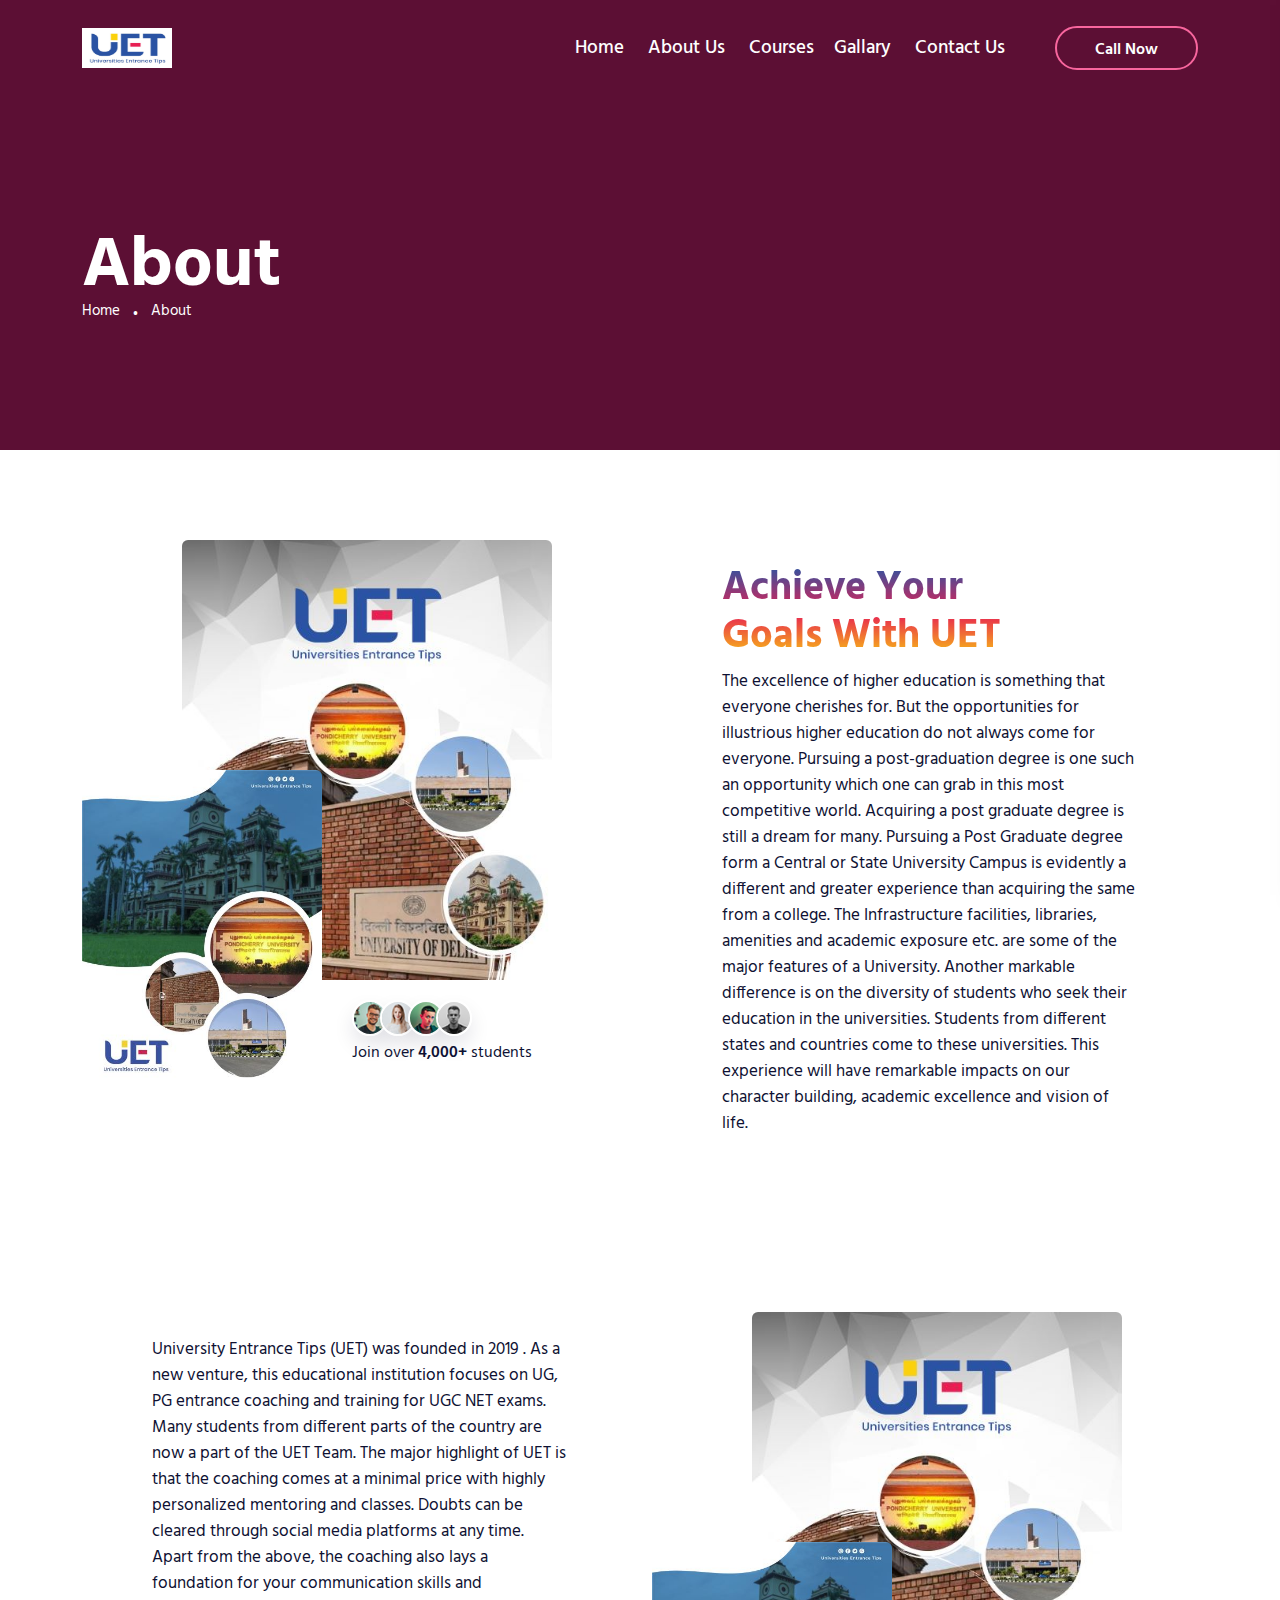
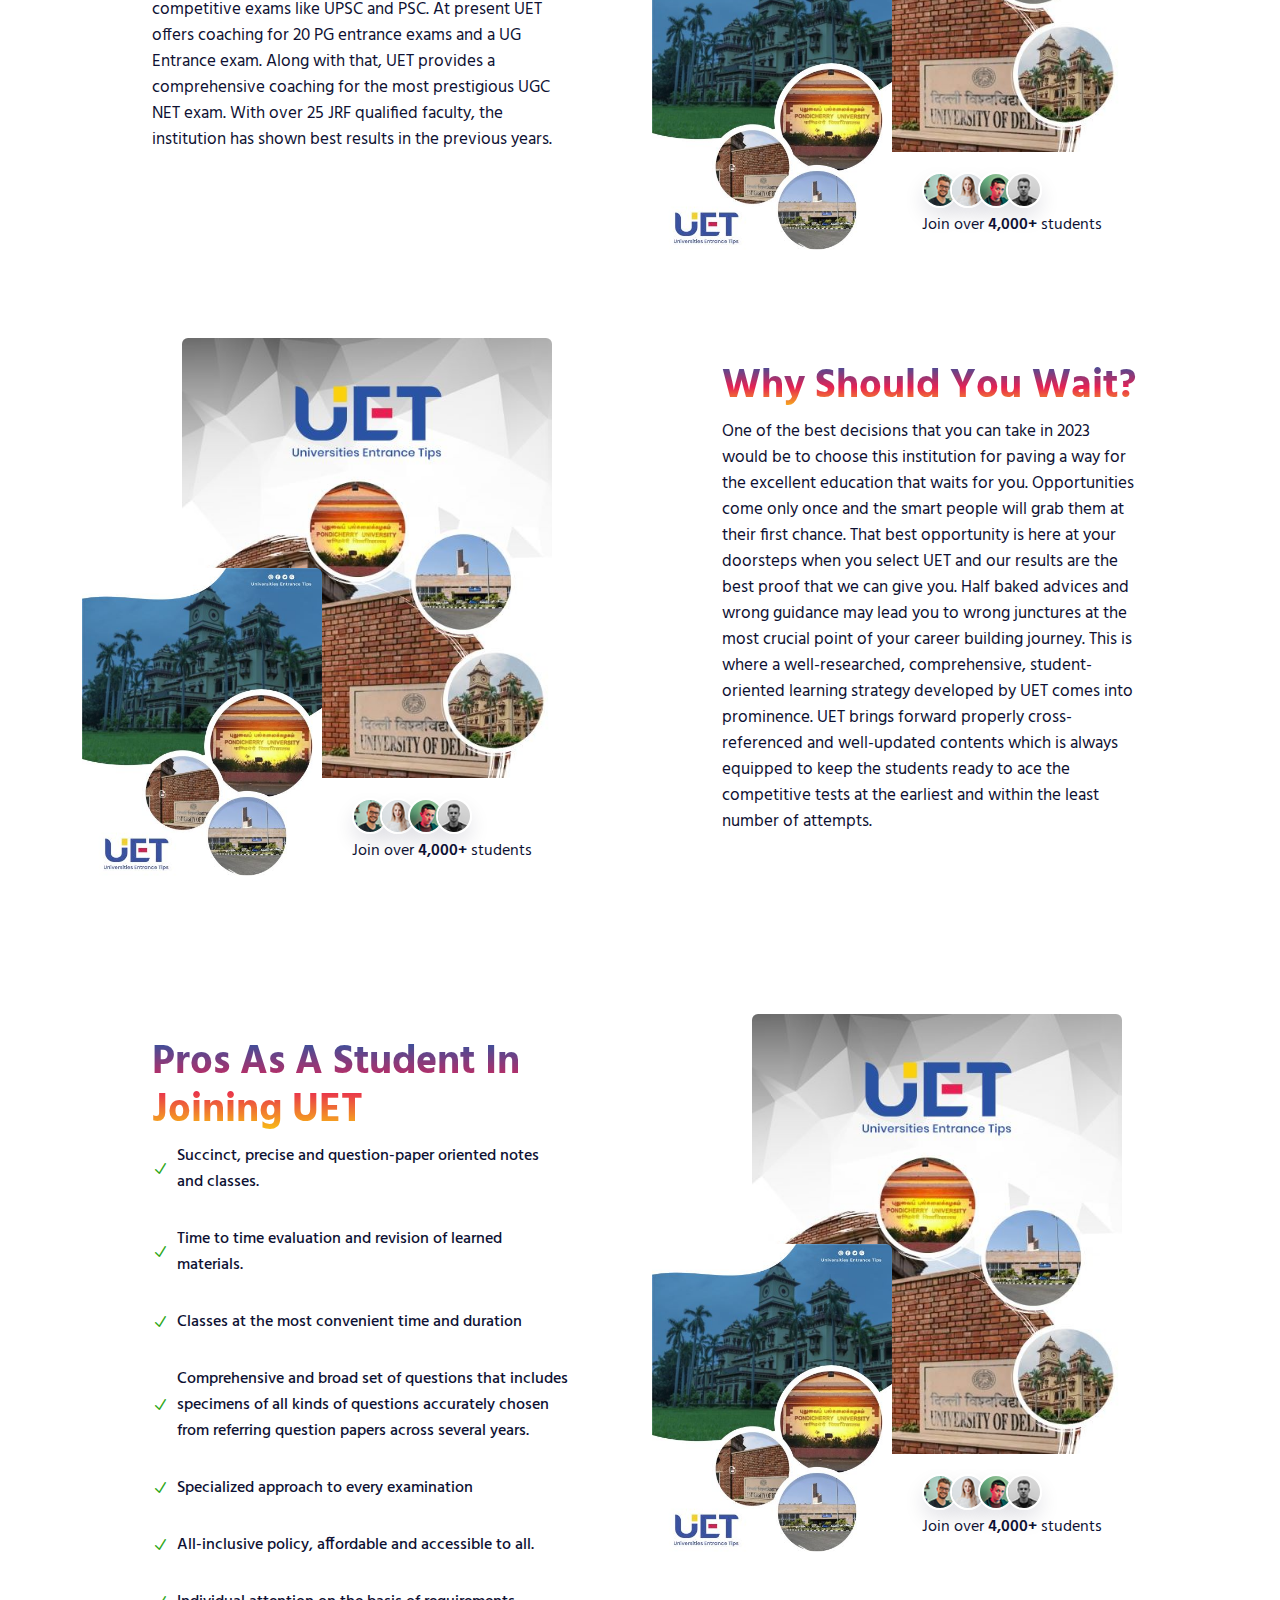
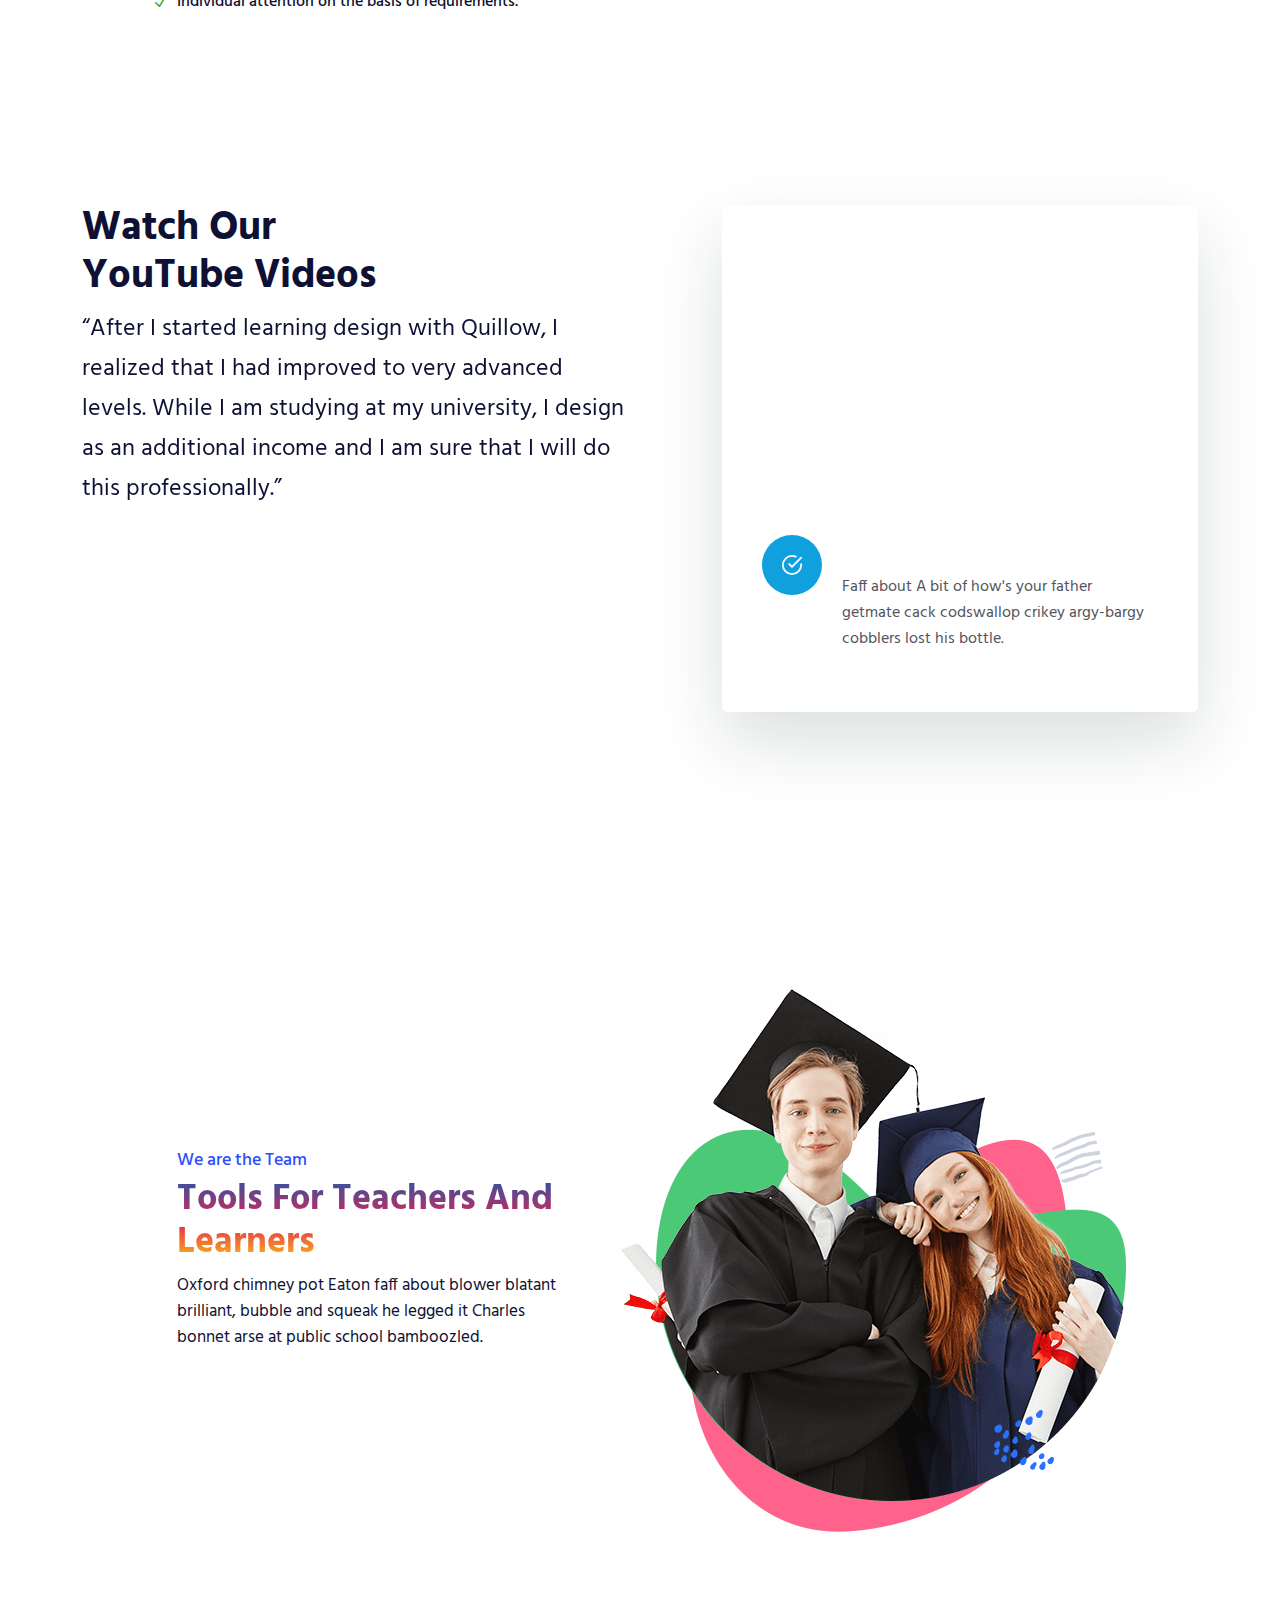
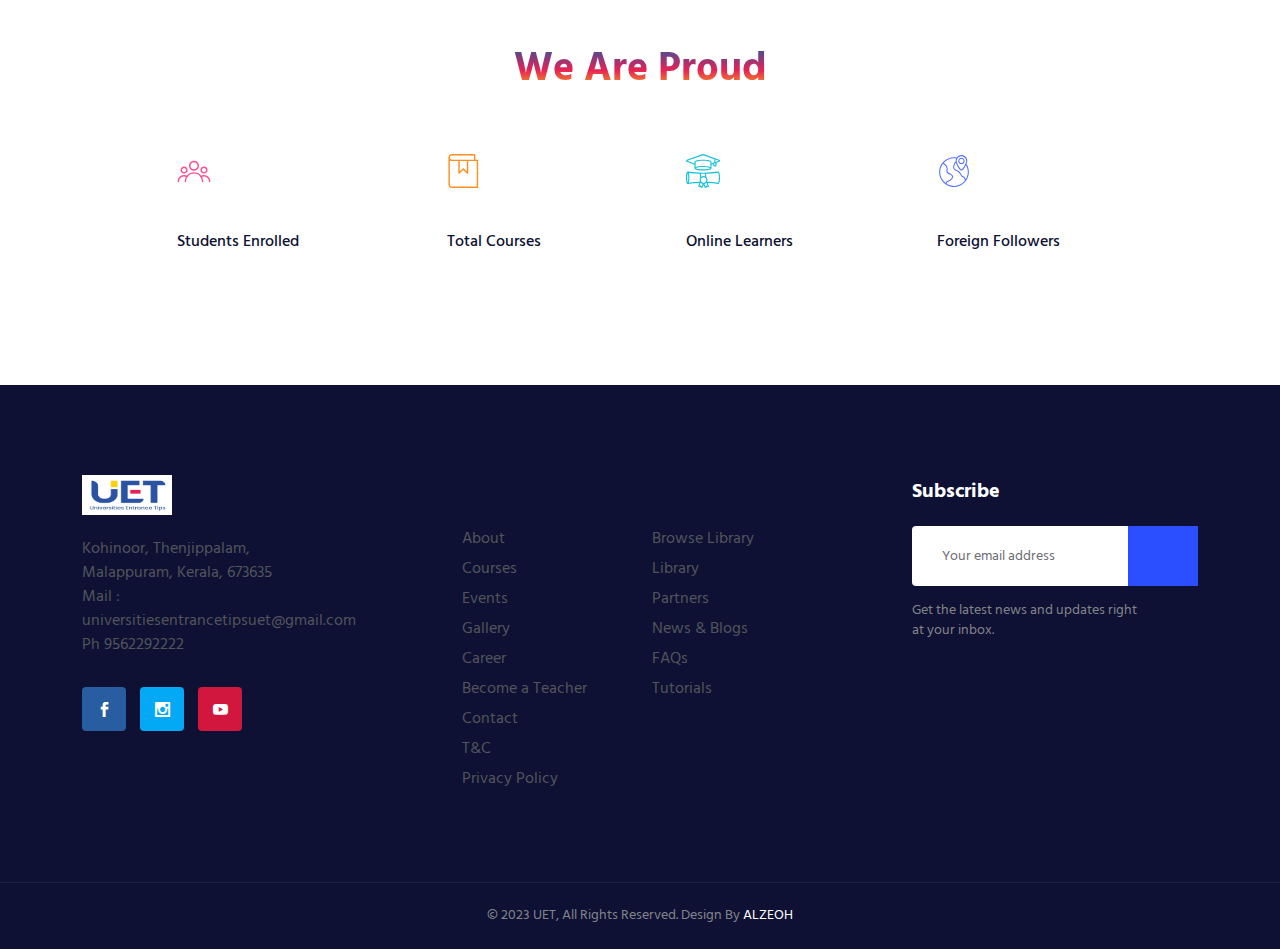
==== commit d23118cc: "Update about.html" ====
--- a/about.html
+++ b/about.html
@@ -588,7 +588,7 @@
                               <div class="footer__widget-head mb-22">
                                  <div class="footer__logo">
                                     <a href="index.html">
-                                       <img width="90" height="40" src="assets/img/logo/Logo (1).jpg" alt="">
+                                       <img width="90" height="40" src="assets/img/about/Logo (1).jpg" alt="">
                                     </a>
                                  </div>
                               </div>
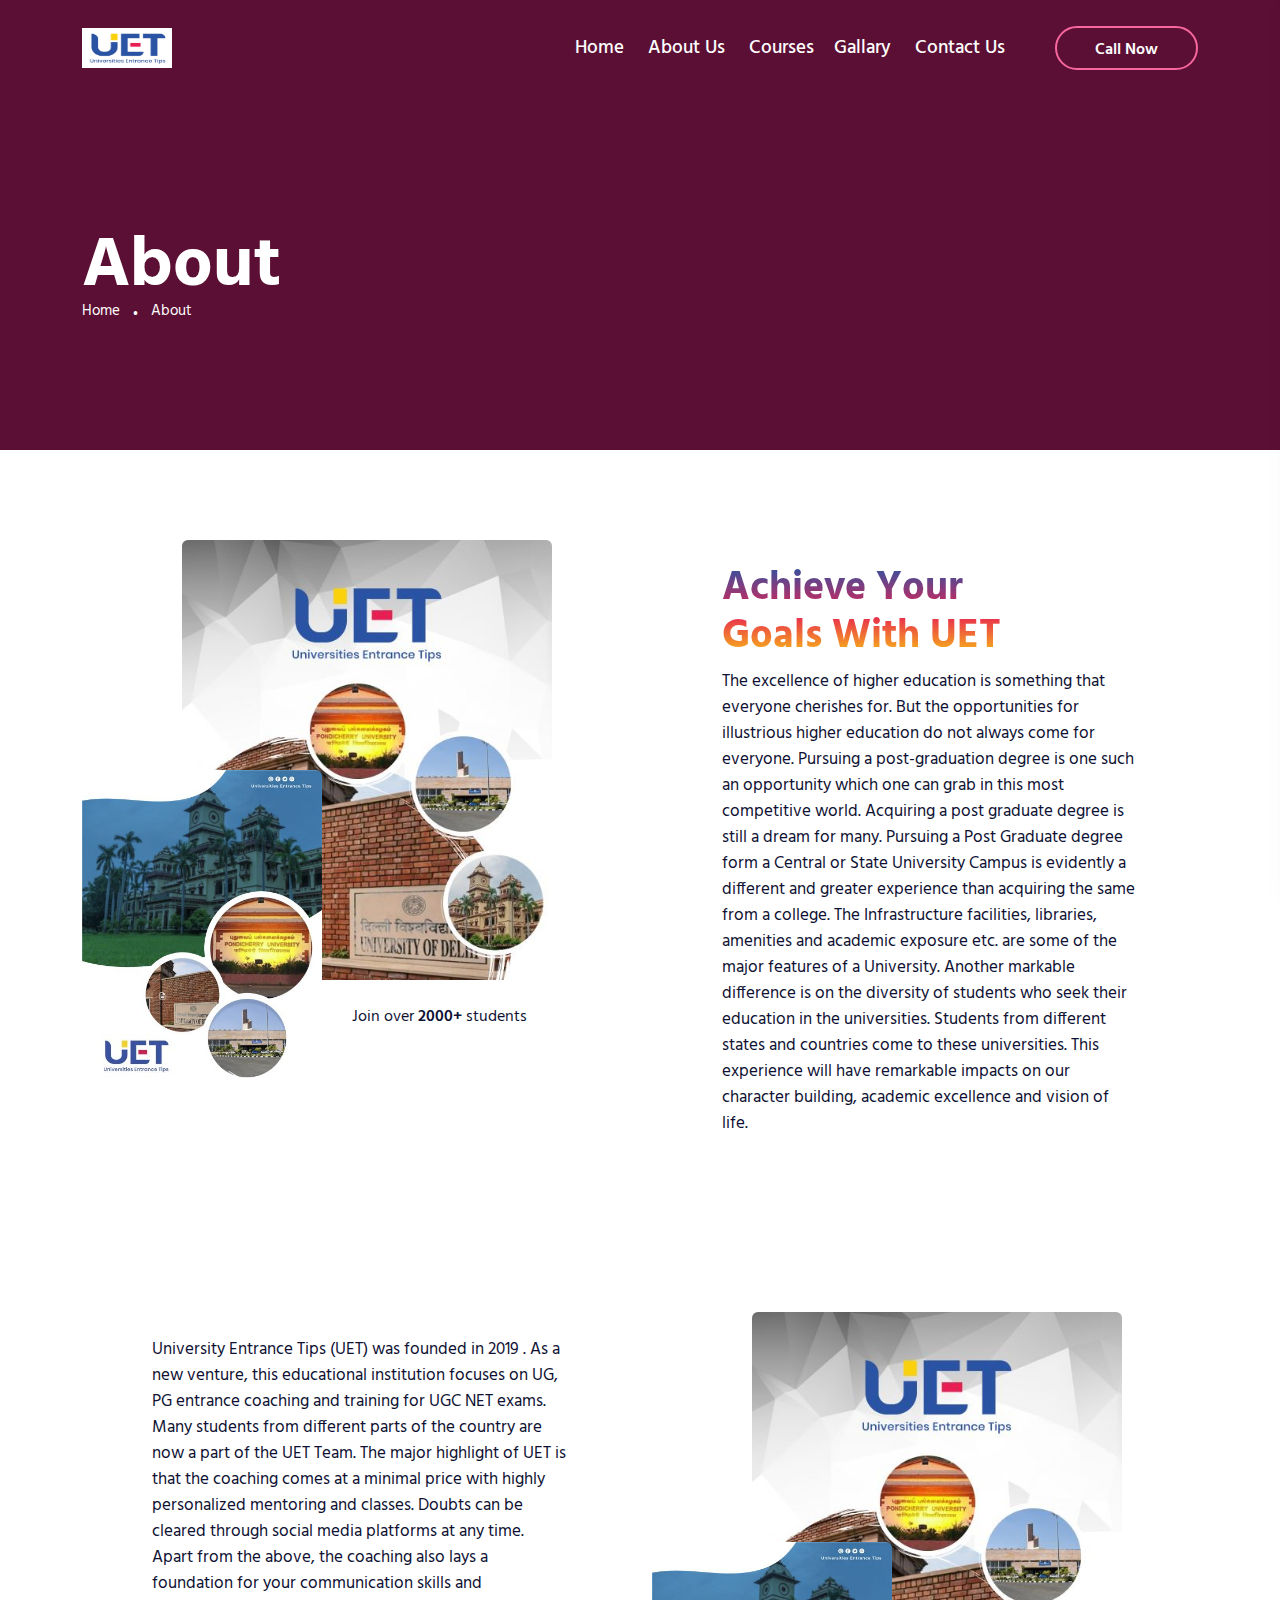
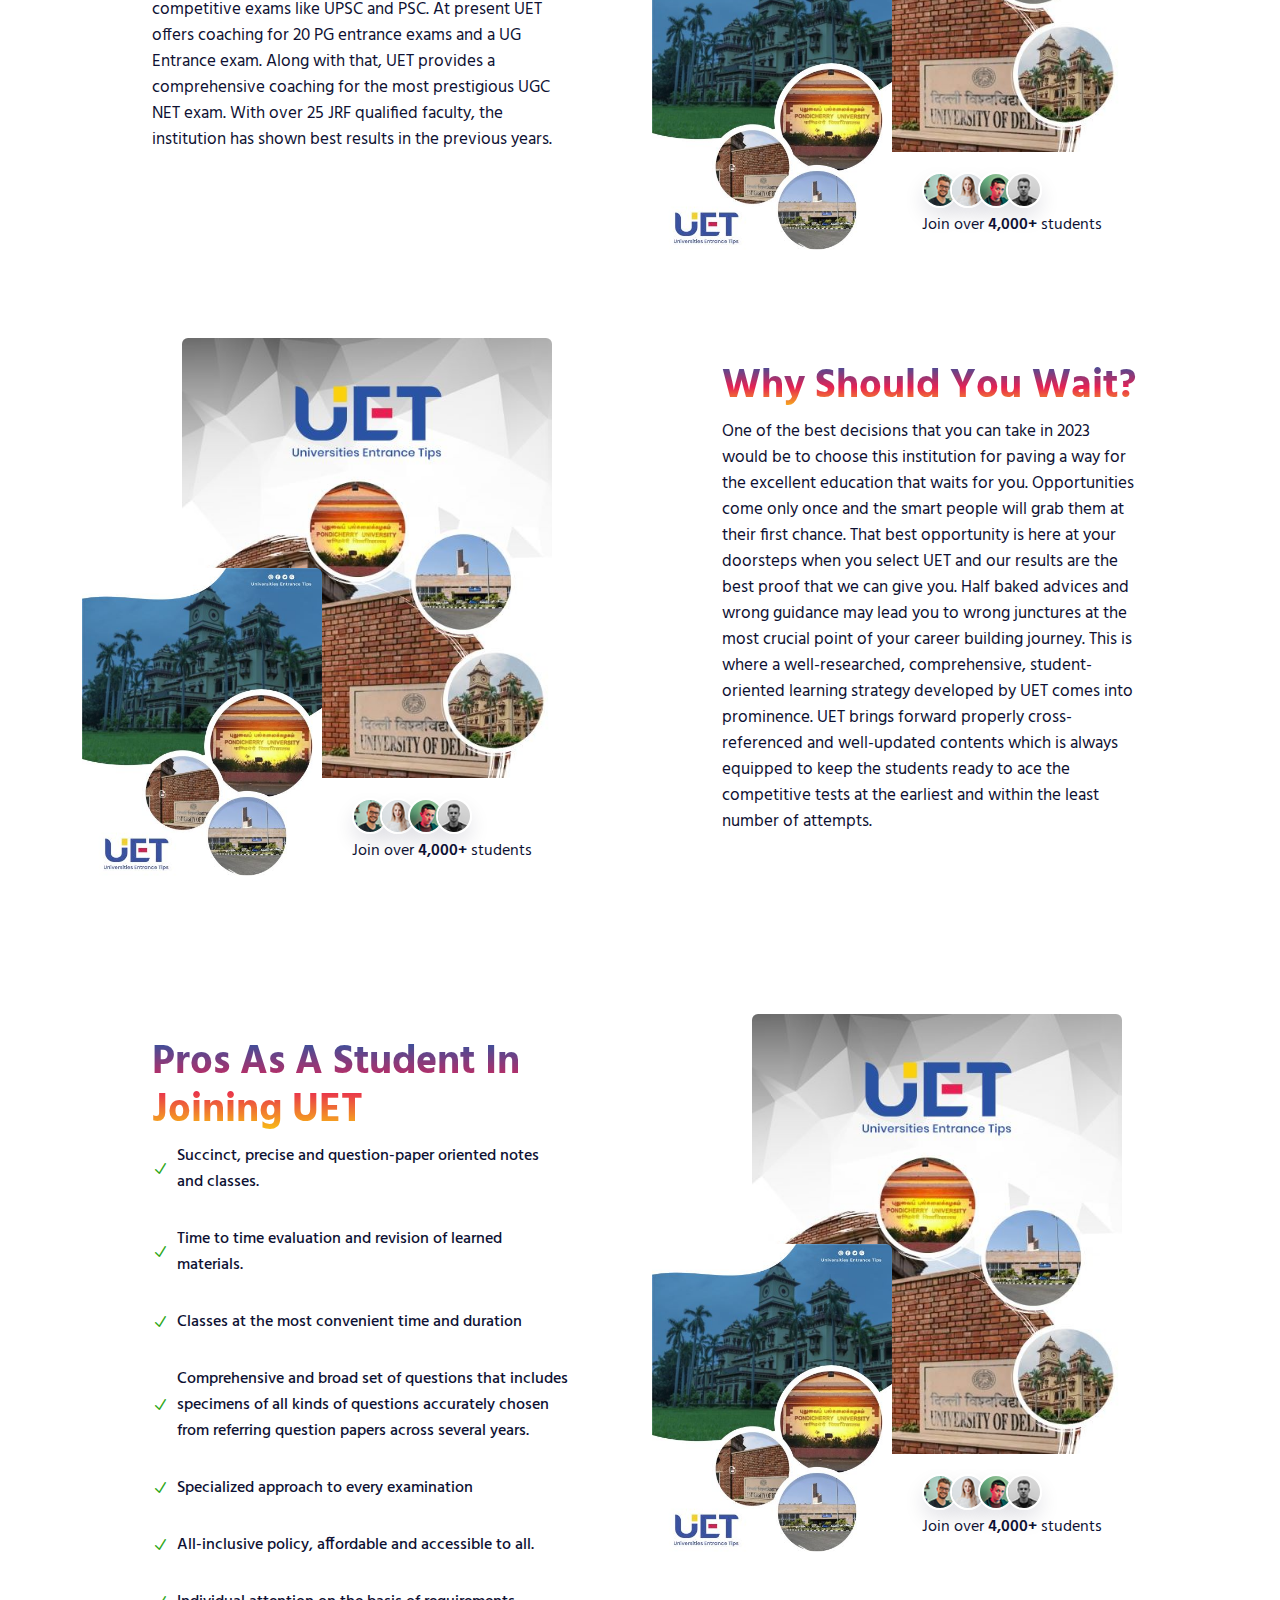
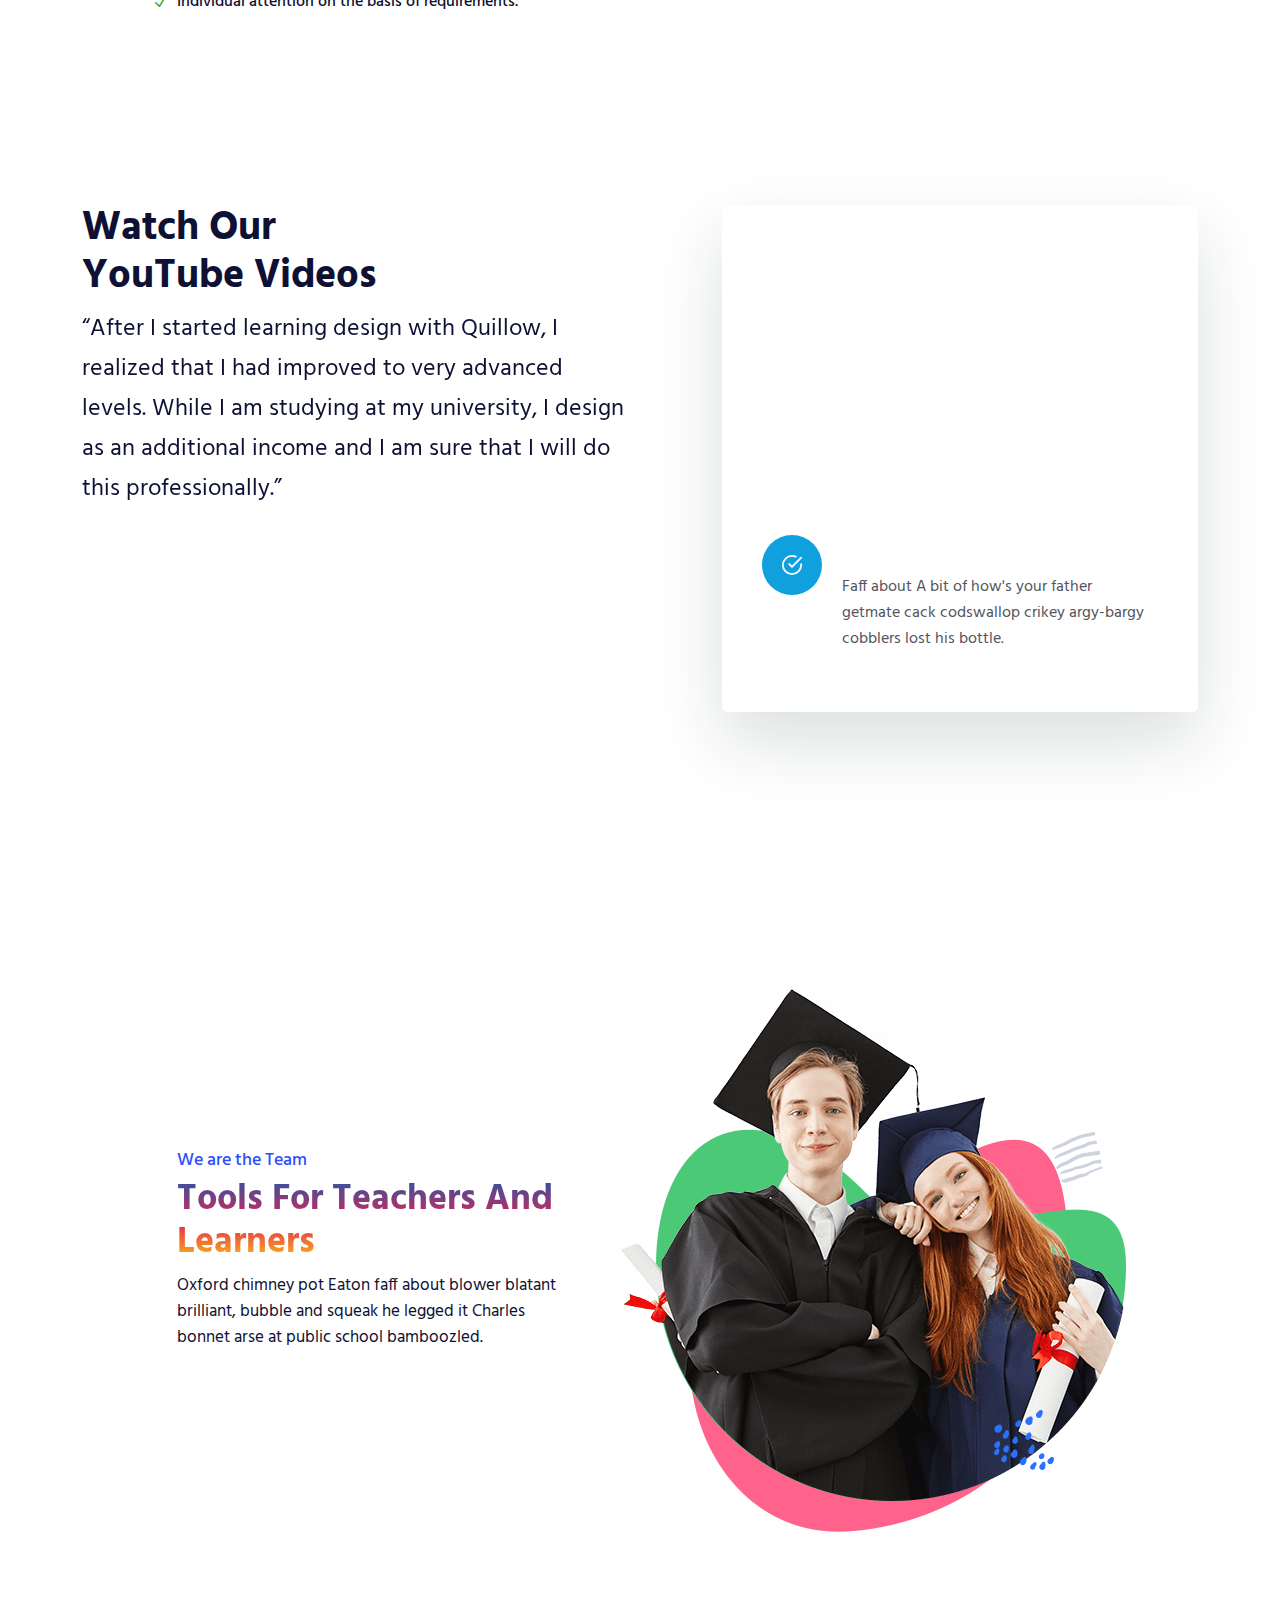
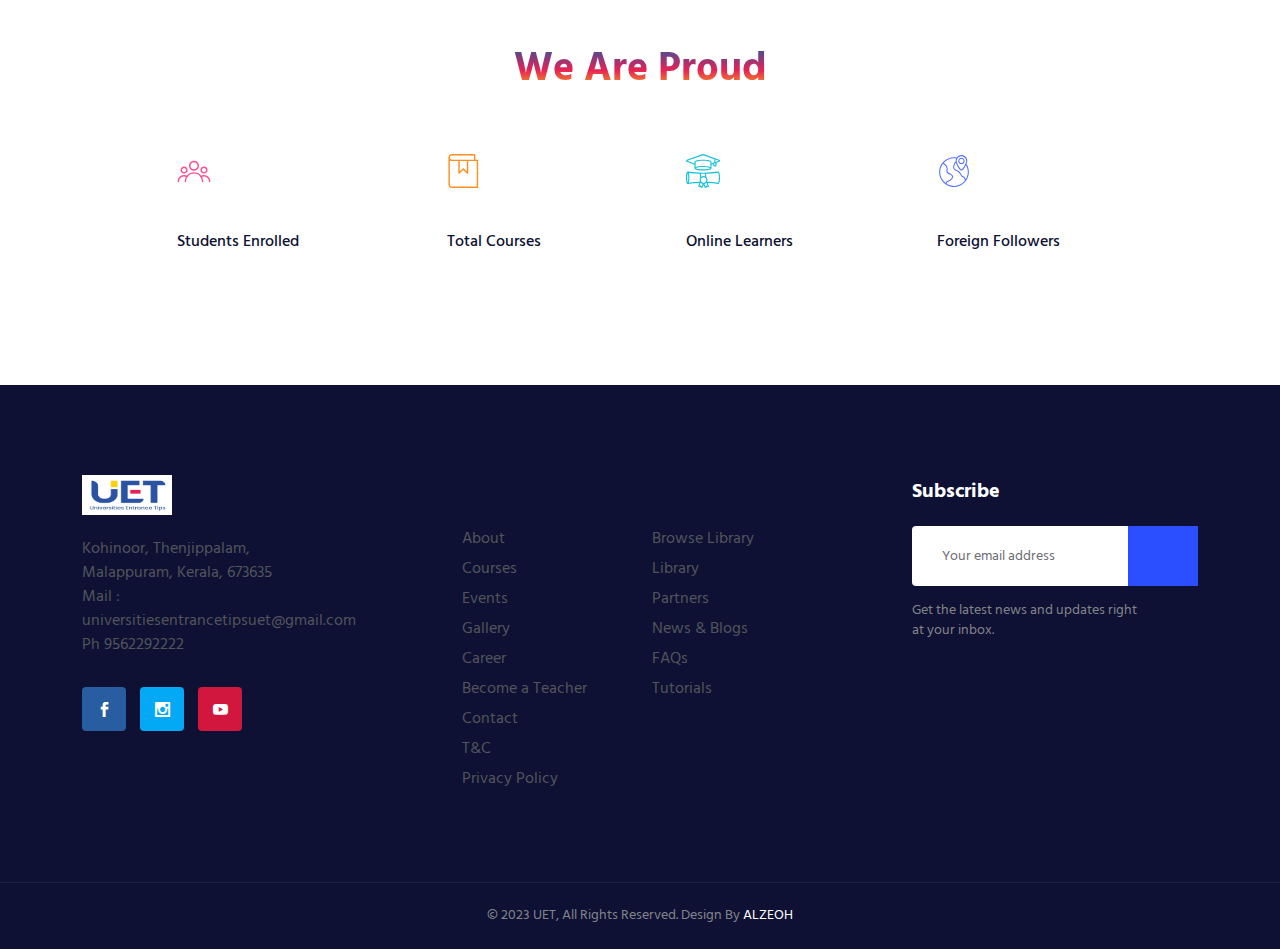
==== commit 1549e6ec: "Update about.html" ====
--- a/about.html
+++ b/about.html
@@ -23,6 +23,14 @@
       <link rel="stylesheet" href="assets/css/style.css">
    </head>
    <body>
+      
+      <script async src='https://d2mpatx37cqexb.cloudfront.net/delightchat-whatsapp-widget/embeds/embed.min.js'></script>
+        <script>
+          var wa_btnSetting = {"btnColor":"#16BE45","ctaText":"WhatsApp Us","cornerRadius":40,"marginBottom":20,"marginLeft":20,"marginRight":20,"btnPosition":"right","whatsAppNumber":"919562292222","welcomeMessage":"Chat With Us","zIndex":999999,"btnColorScheme":"light"};
+          window.onload = () => {
+            _waEmbed(wa_btnSetting);
+          };
+        </script>
       <!--[if lte IE 9]>
       <p class="browserupgrade">You are using an <strong>outdated</strong> browser. Please <a href="https://browsehappy.com/">upgrade your browser</a> to improve your experience and security.</p>
       <![endif]-->
@@ -85,7 +93,7 @@
                                     <a href="">Team</a>
                                     
                                  </li> -->
-                                 <li><a href="">Gallary</a></li>
+                                 <li><a href="gallery.html">Gallary</a></li>
                                  
                                  <li><a href="contact.html">Contact Us</a></li>
                               </ul>
@@ -179,13 +187,8 @@
                            <img src="assets/img/about/about-banner.jpg" alt="">
                         </div>
                         <div class="about__student ml-270 mt--80">
-                           <a href="#">
-                              <img src="assets/img/about/student-4.jpg" alt="">
-                              <img src="assets/img/about/student-3.jpg" alt="">
-                              <img src="assets/img/about/student-2.jpg" alt="">
-                              <img src="assets/img/about/student-1.jpg" alt="">
-                           </a>
-                           <p>Join over <span>4,000+</span> students</p>
+                          
+                           <p>Join over <span>2000+</span> students</p>
                         </div>
                      </div>
                   </div>
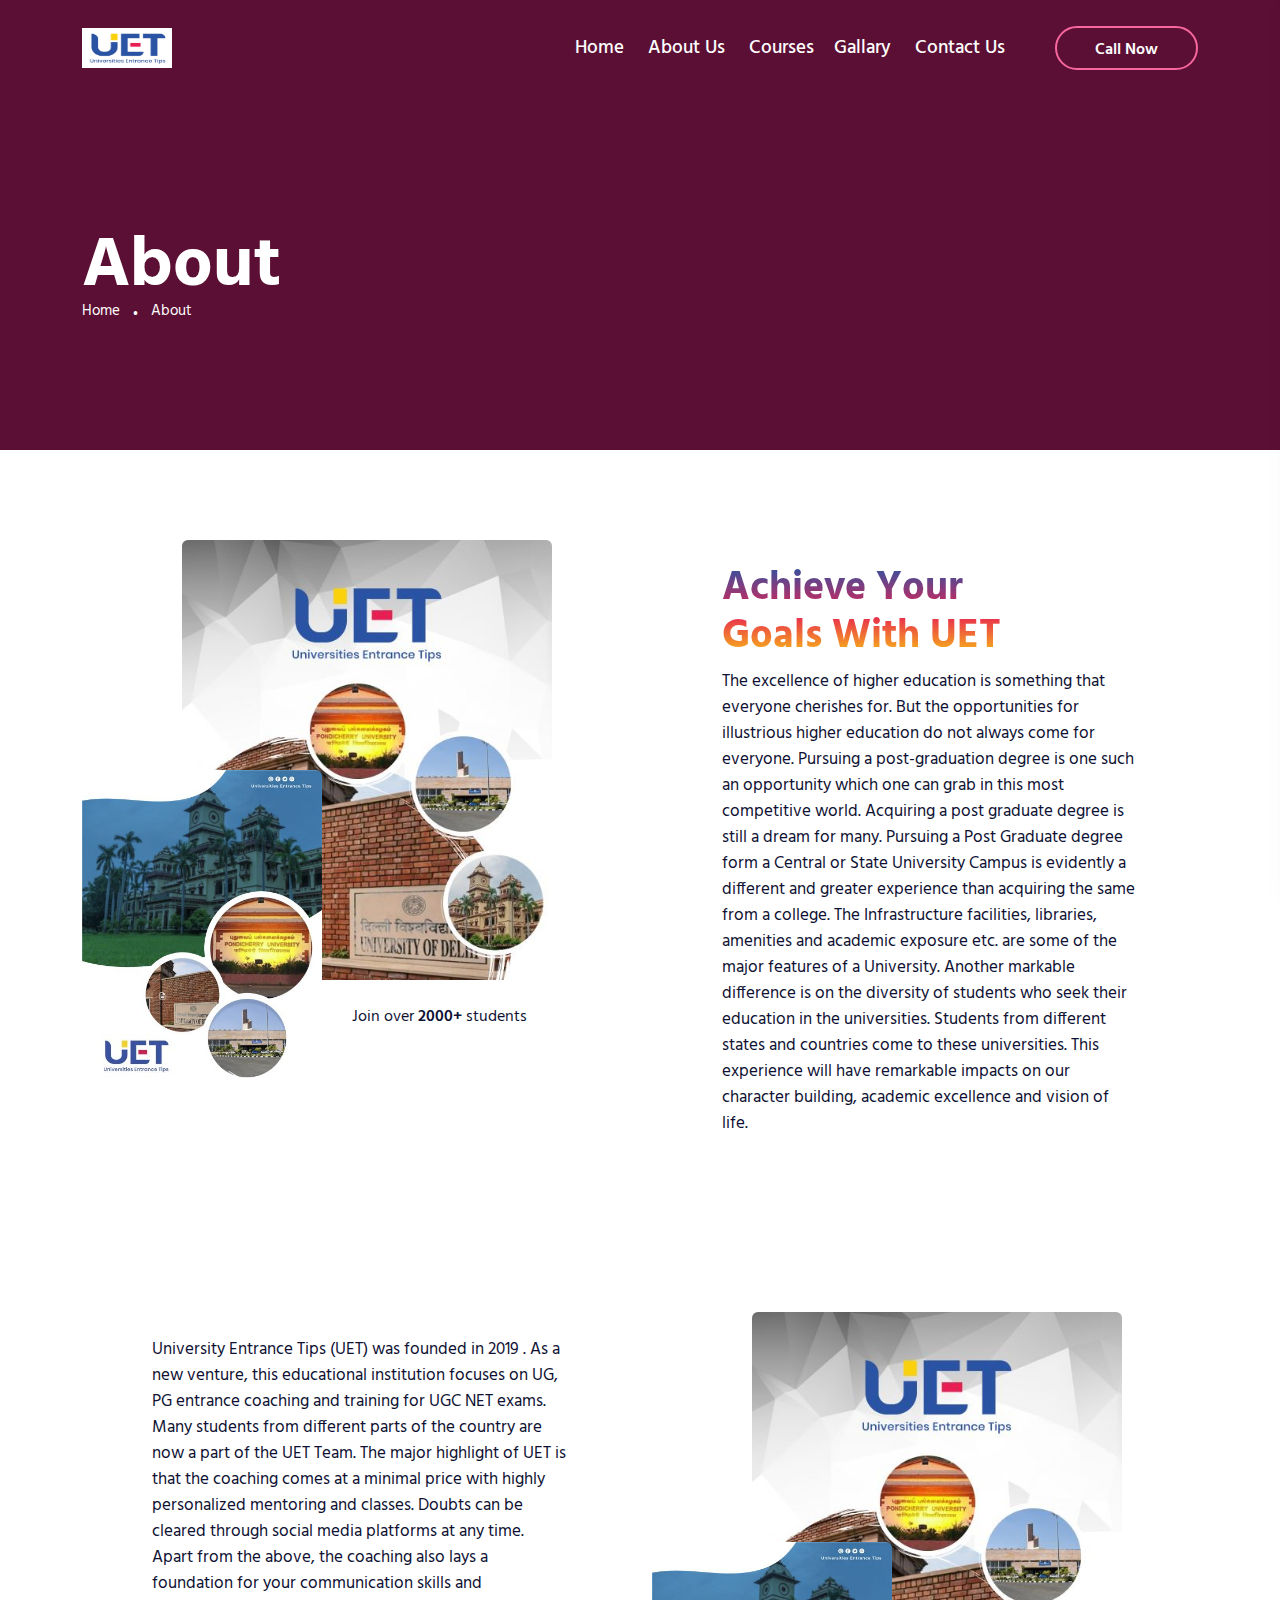
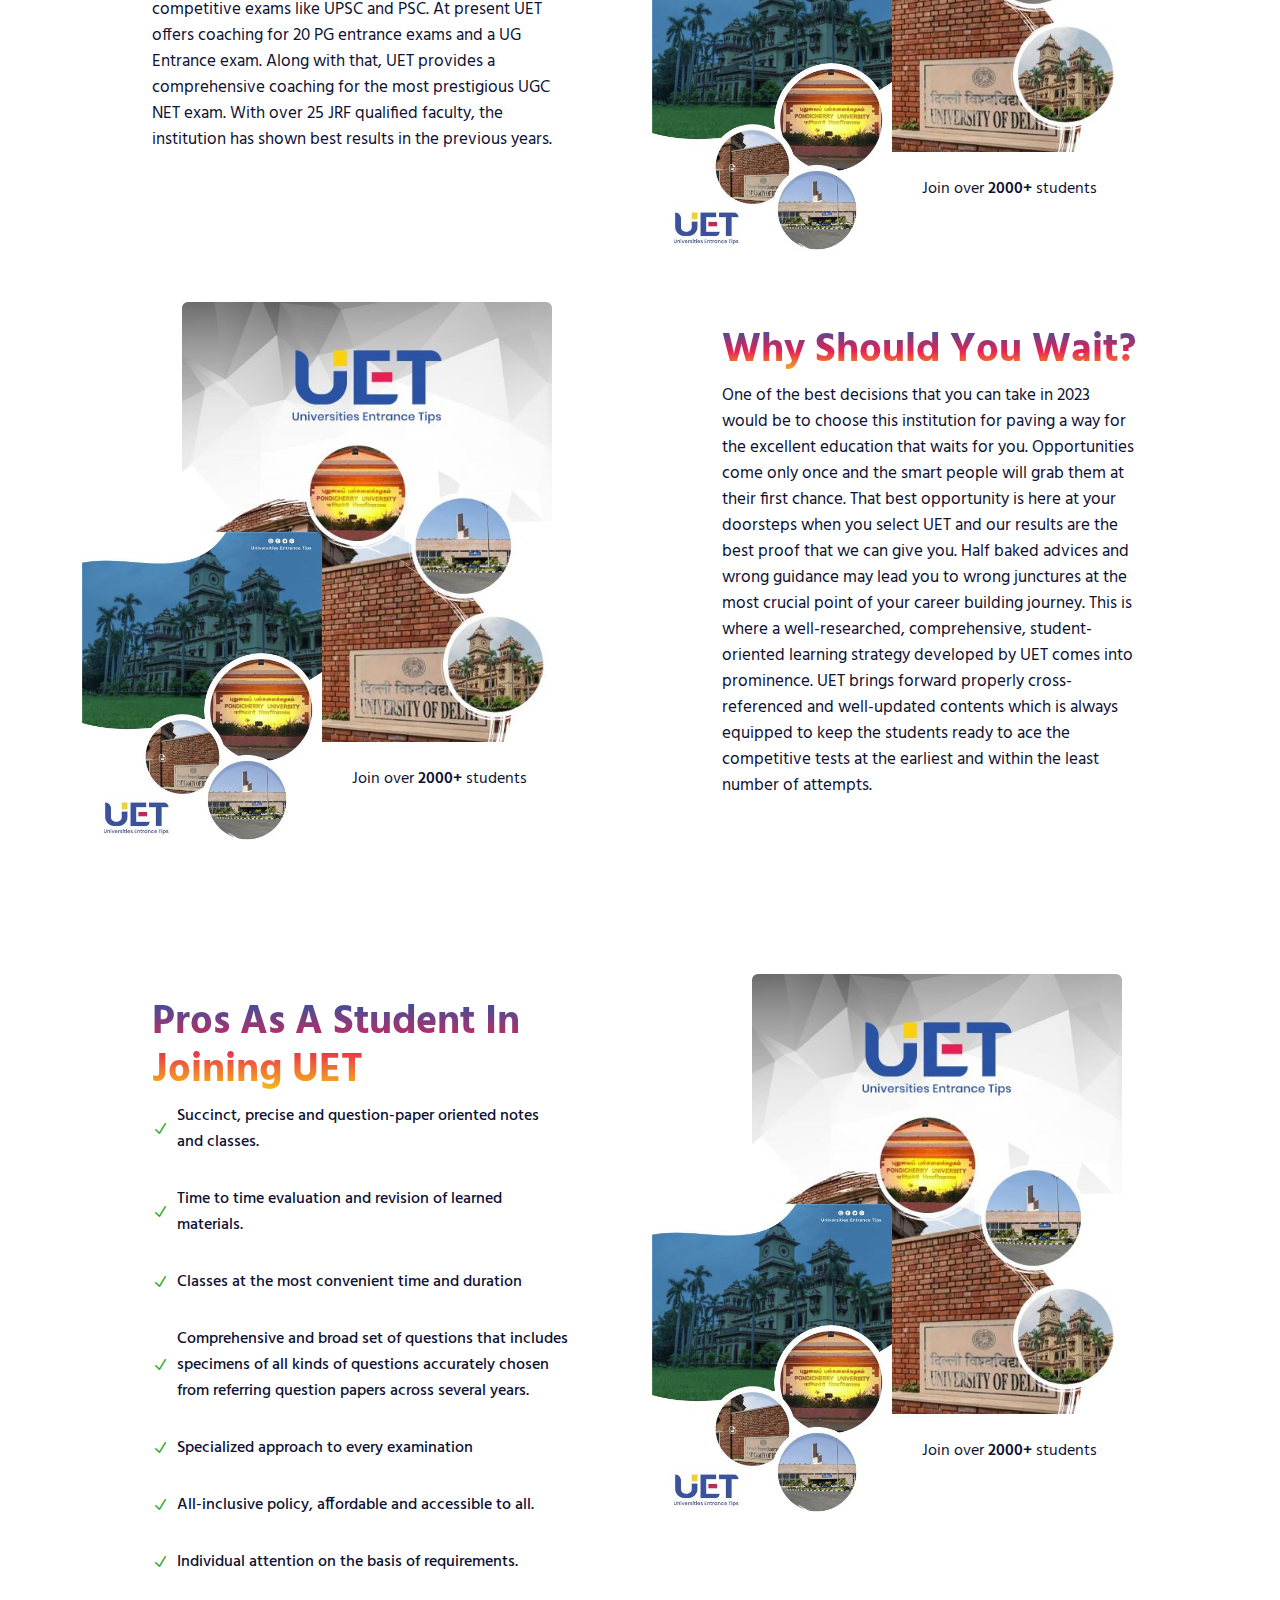
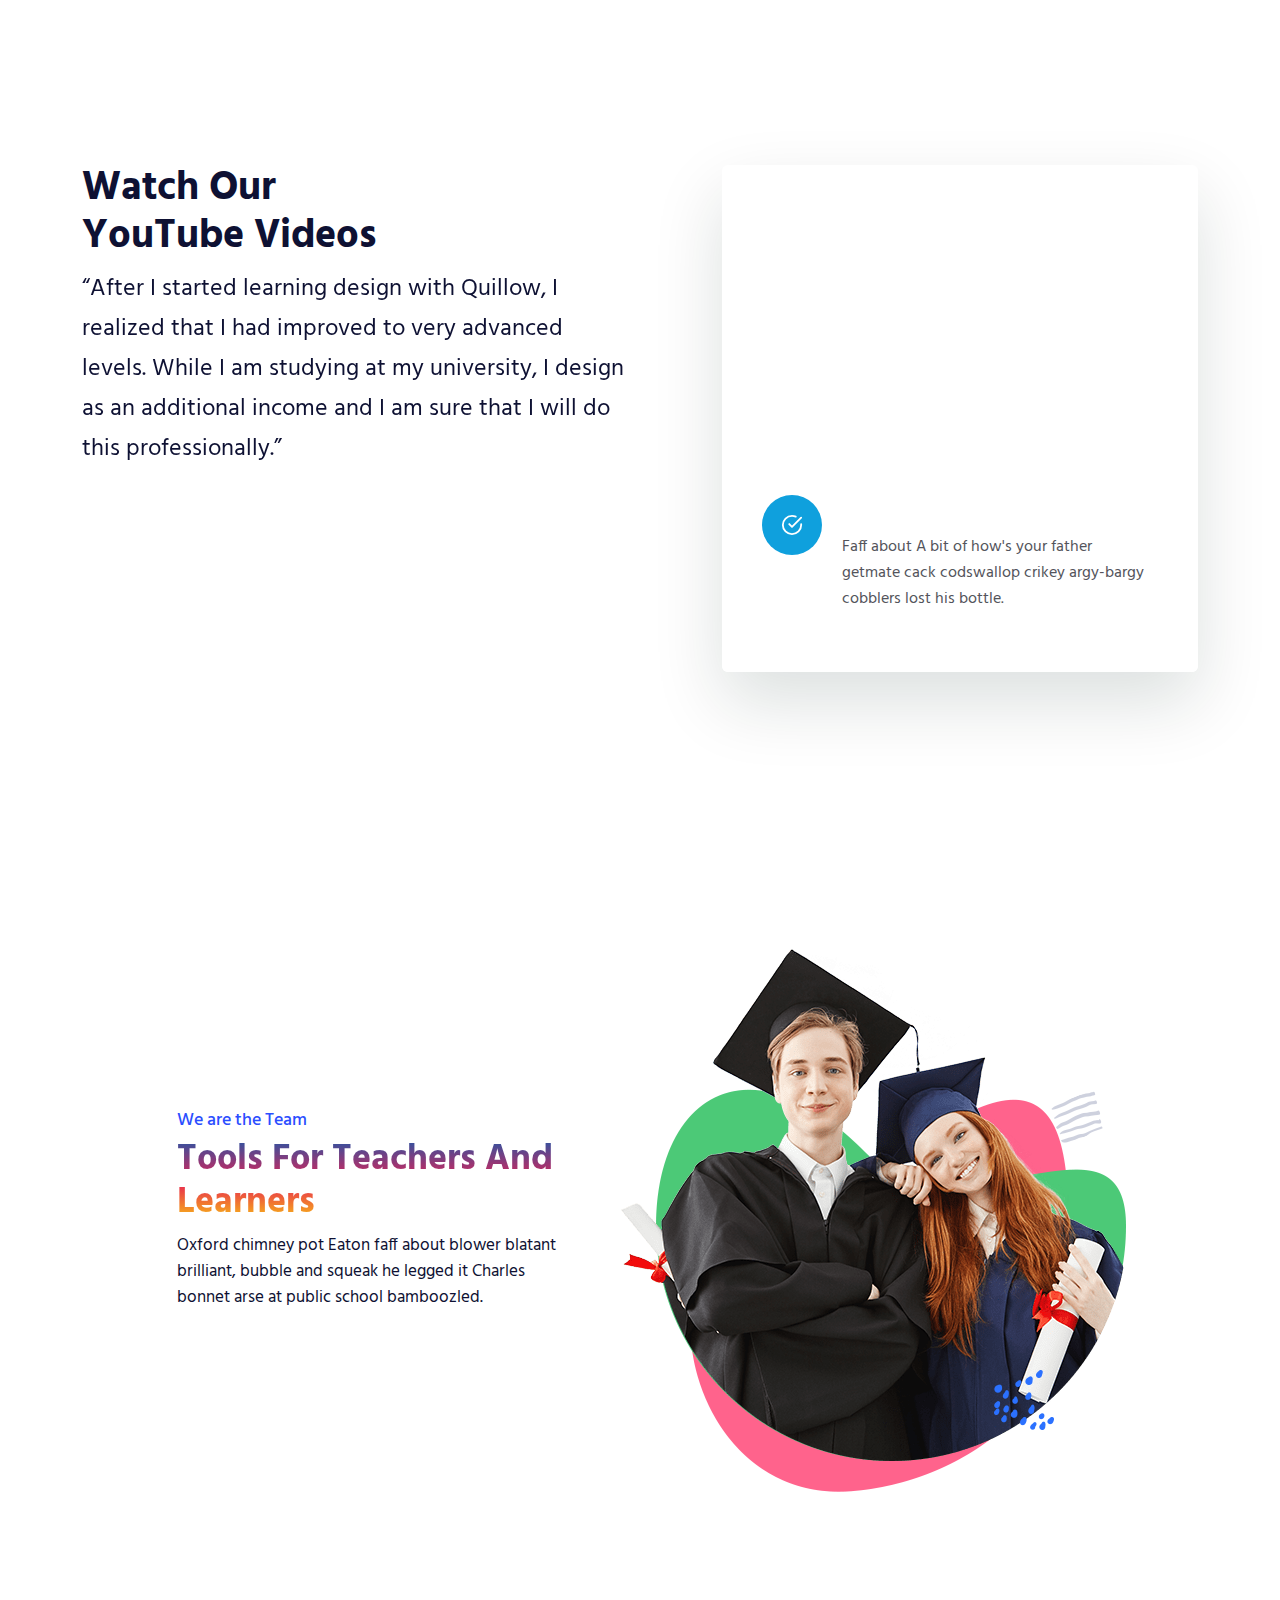
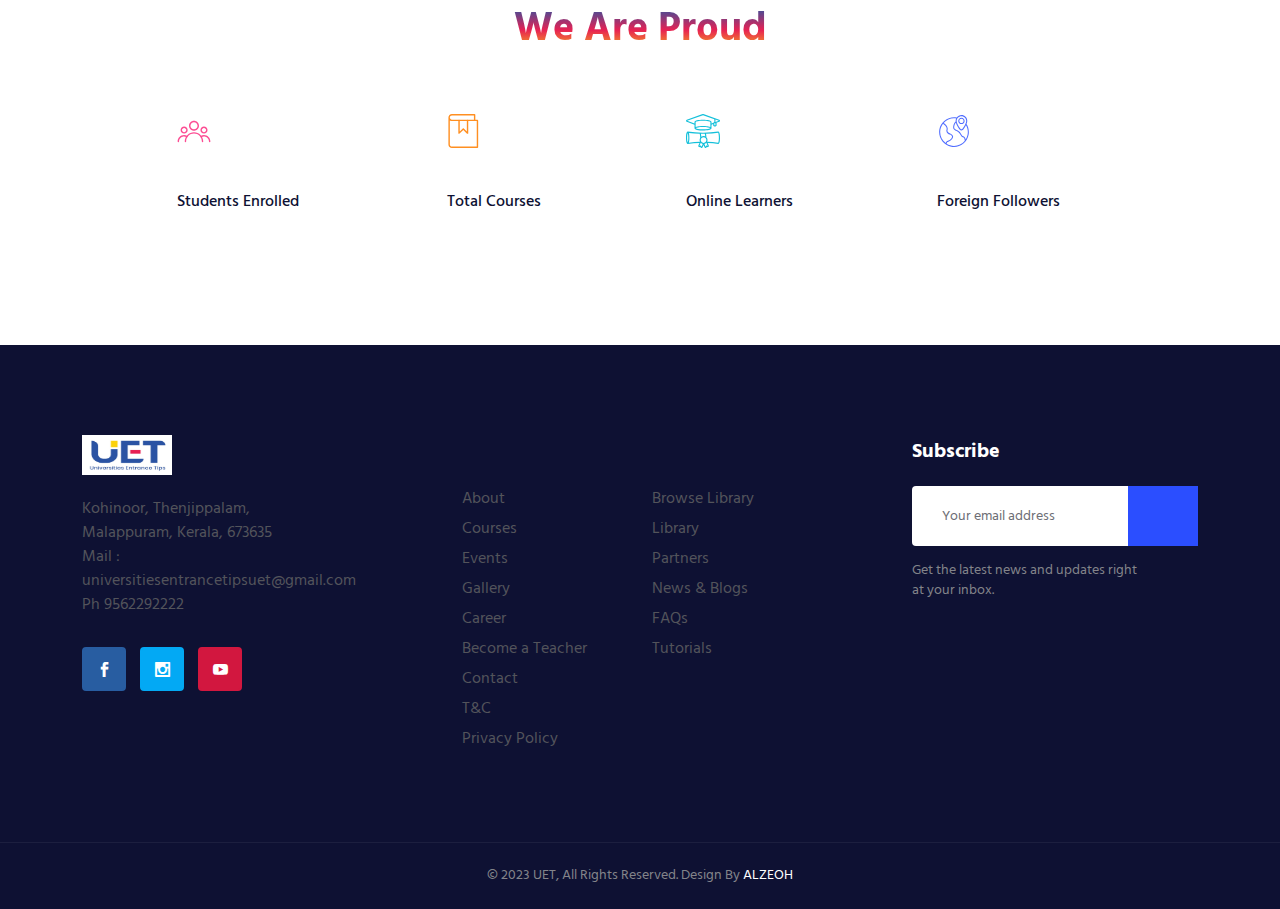
==== commit c115975d: "Update about.html" ====
--- a/about.html
+++ b/about.html
@@ -253,13 +253,8 @@
                            <img src="assets/img/about/about-banner.jpg" alt="">
                         </div>
                         <div class="about__student ml-270 mt--80">
-                           <a href="#">
-                              <img src="assets/img/about/student-4.jpg" alt="">
-                              <img src="assets/img/about/student-3.jpg" alt="">
-                              <img src="assets/img/about/student-2.jpg" alt="">
-                              <img src="assets/img/about/student-1.jpg" alt="">
-                           </a>
-                           <p>Join over <span>4,000+</span> students</p>
+                        
+                           <p>Join over <span>2000+</span> students</p>
                         </div>
                      </div>
                   </div>
@@ -287,13 +282,8 @@
                            <img src="assets/img/about/about-banner.jpg" alt="">
                         </div>
                         <div class="about__student ml-270 mt--80">
-                           <a href="#">
-                              <img src="assets/img/about/student-4.jpg" alt="">
-                              <img src="assets/img/about/student-3.jpg" alt="">
-                              <img src="assets/img/about/student-2.jpg" alt="">
-                              <img src="assets/img/about/student-1.jpg" alt="">
-                           </a>
-                           <p>Join over <span>4,000+</span> students</p>
+                          
+                           <p>Join over <span>2000+</span> students</p>
                         </div>
                      </div>
                   </div>
@@ -371,13 +361,8 @@
                            <img src="assets/img/about/about-banner.jpg" alt="">
                         </div>
                         <div class="about__student ml-270 mt--80">
-                           <a href="#">
-                              <img src="assets/img/about/student-4.jpg" alt="">
-                              <img src="assets/img/about/student-3.jpg" alt="">
-                              <img src="assets/img/about/student-2.jpg" alt="">
-                              <img src="assets/img/about/student-1.jpg" alt="">
-                           </a>
-                           <p>Join over <span>4,000+</span> students</p>
+                          
+                           <p>Join over <span>2000+</span> students</p>
                         </div>
                      </div>
                   </div>
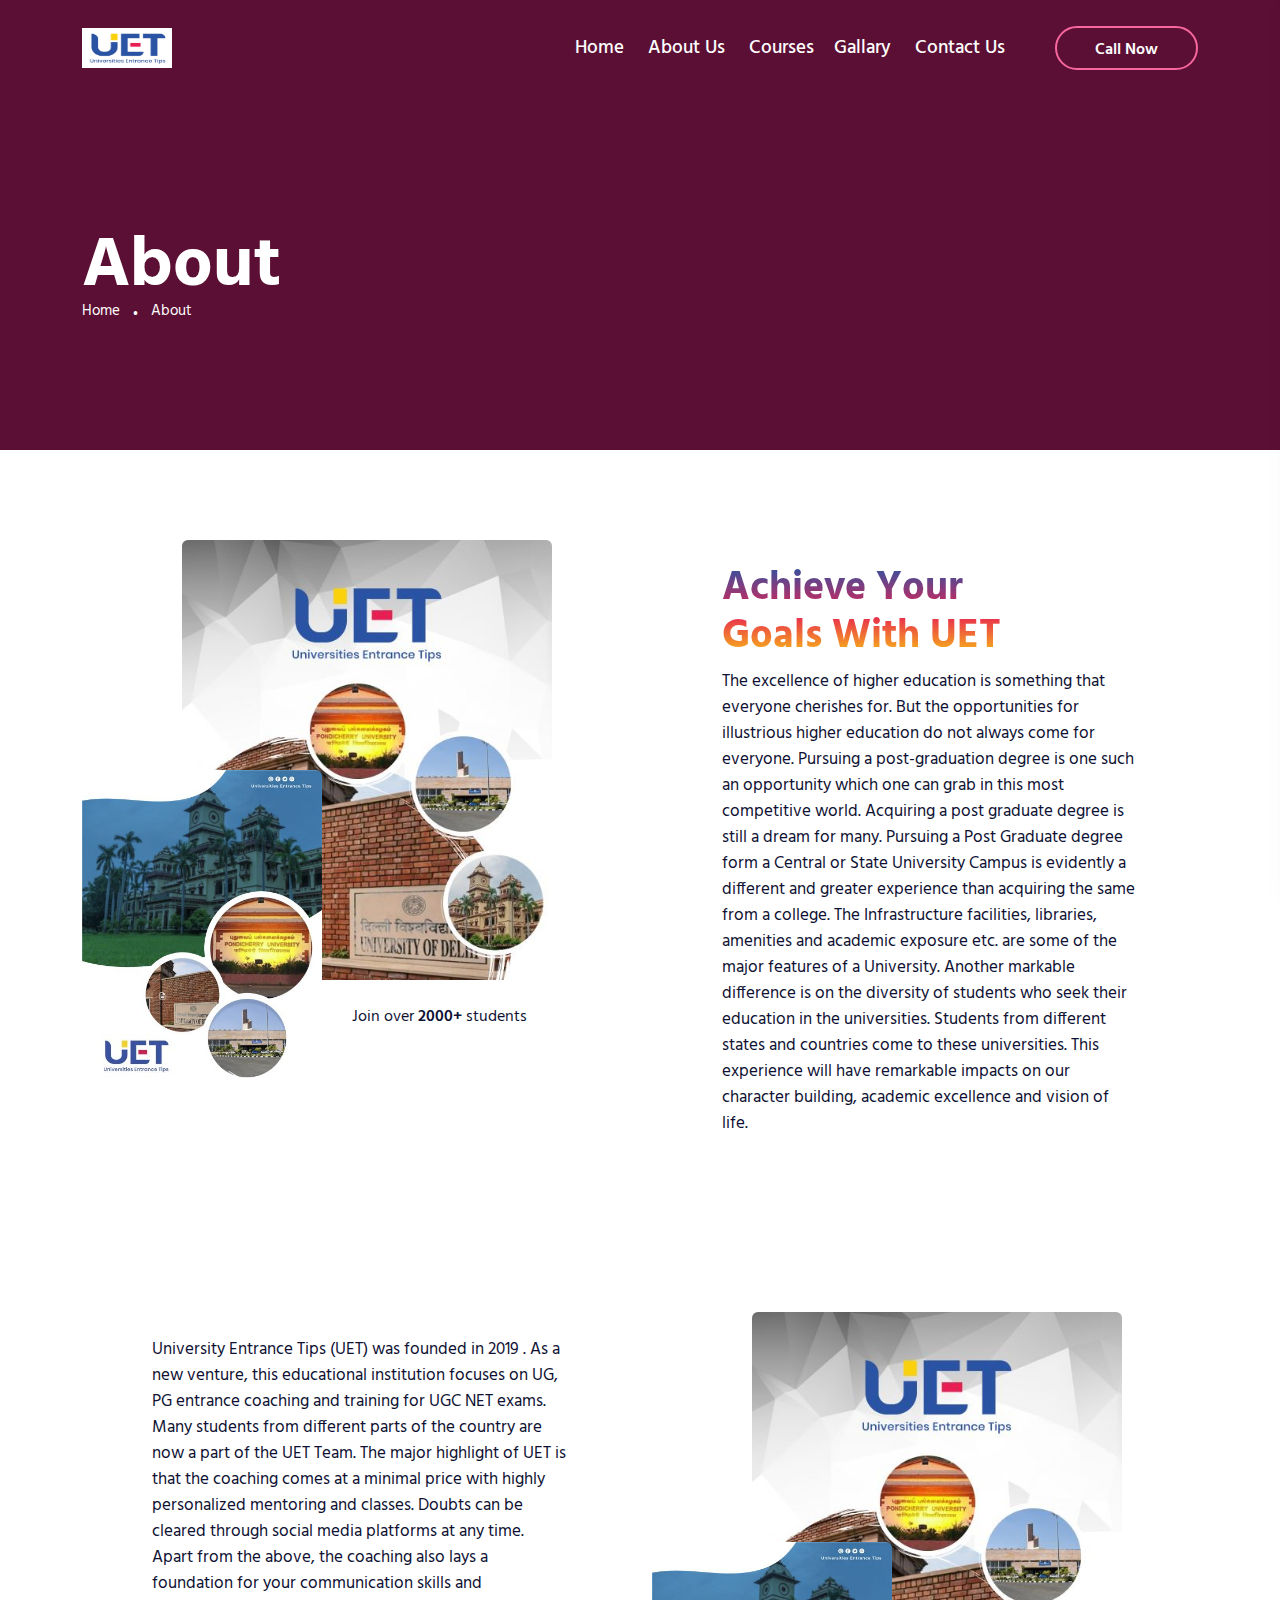
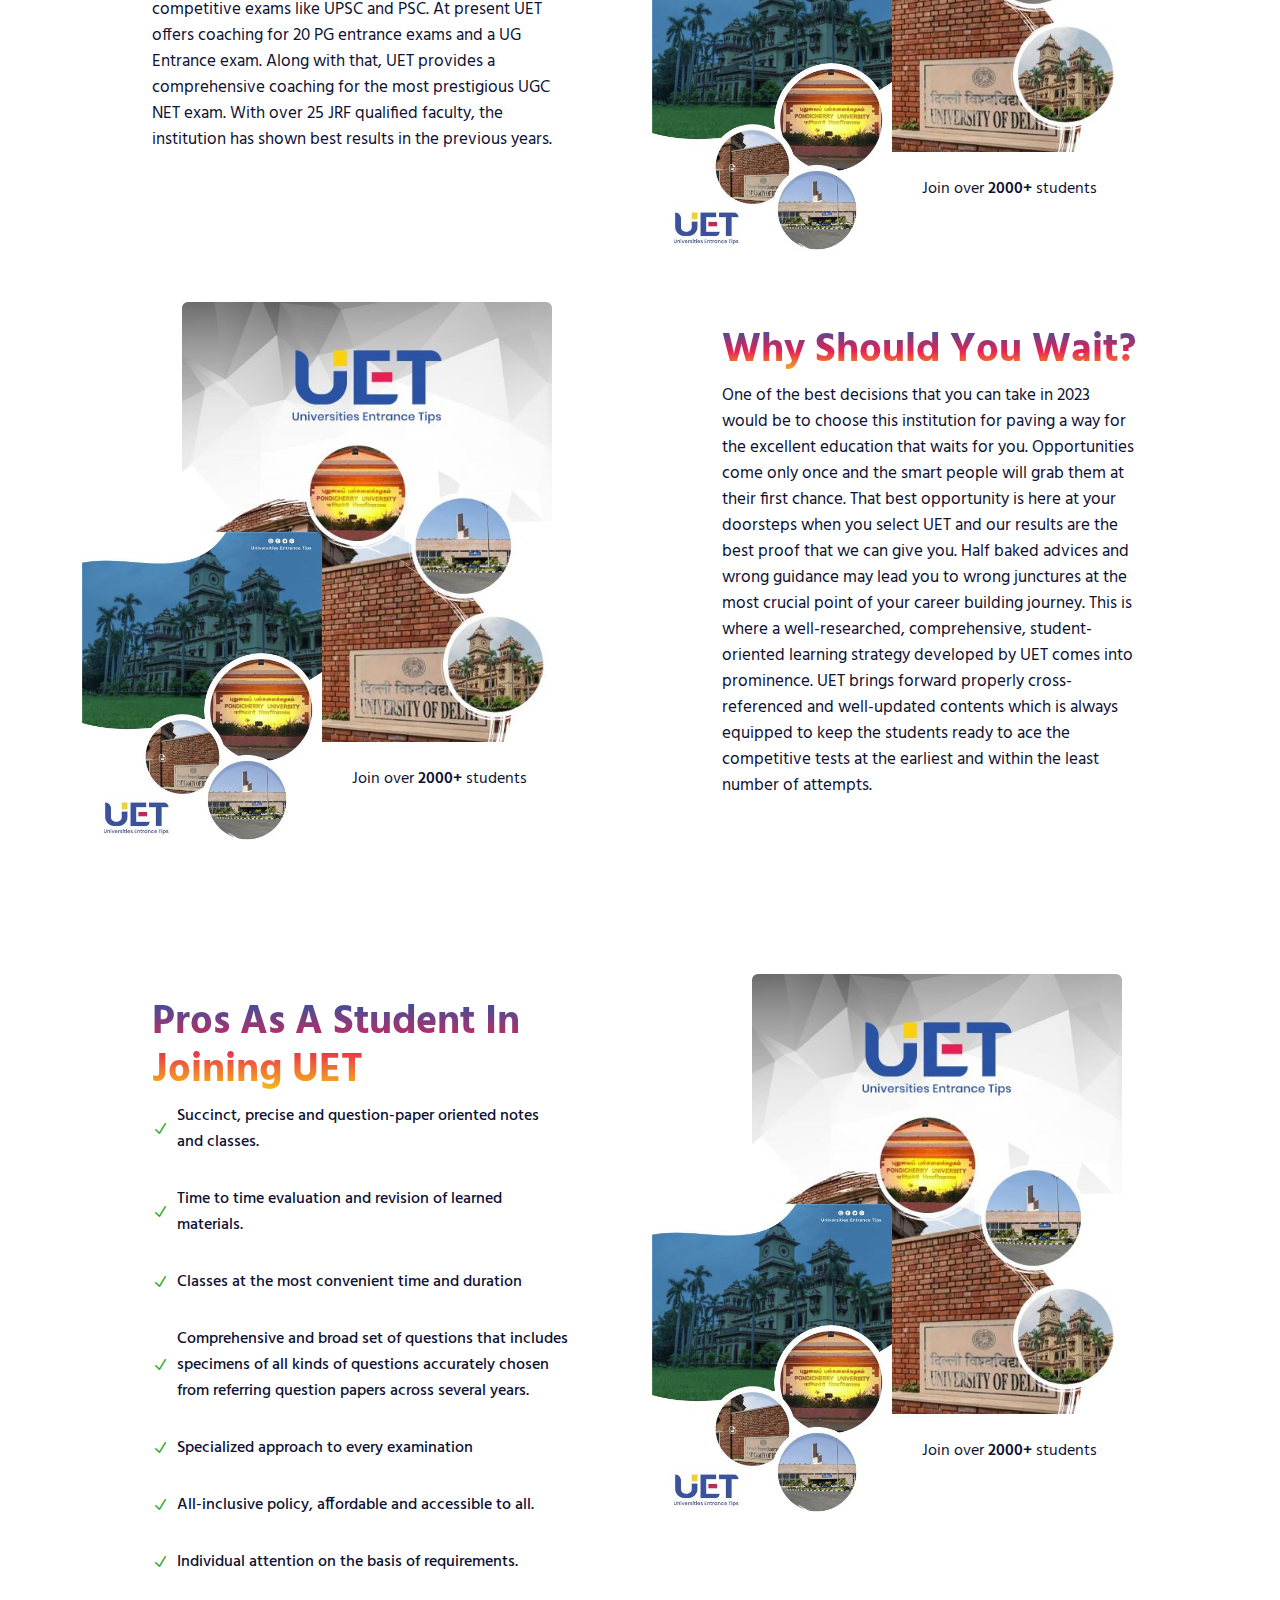
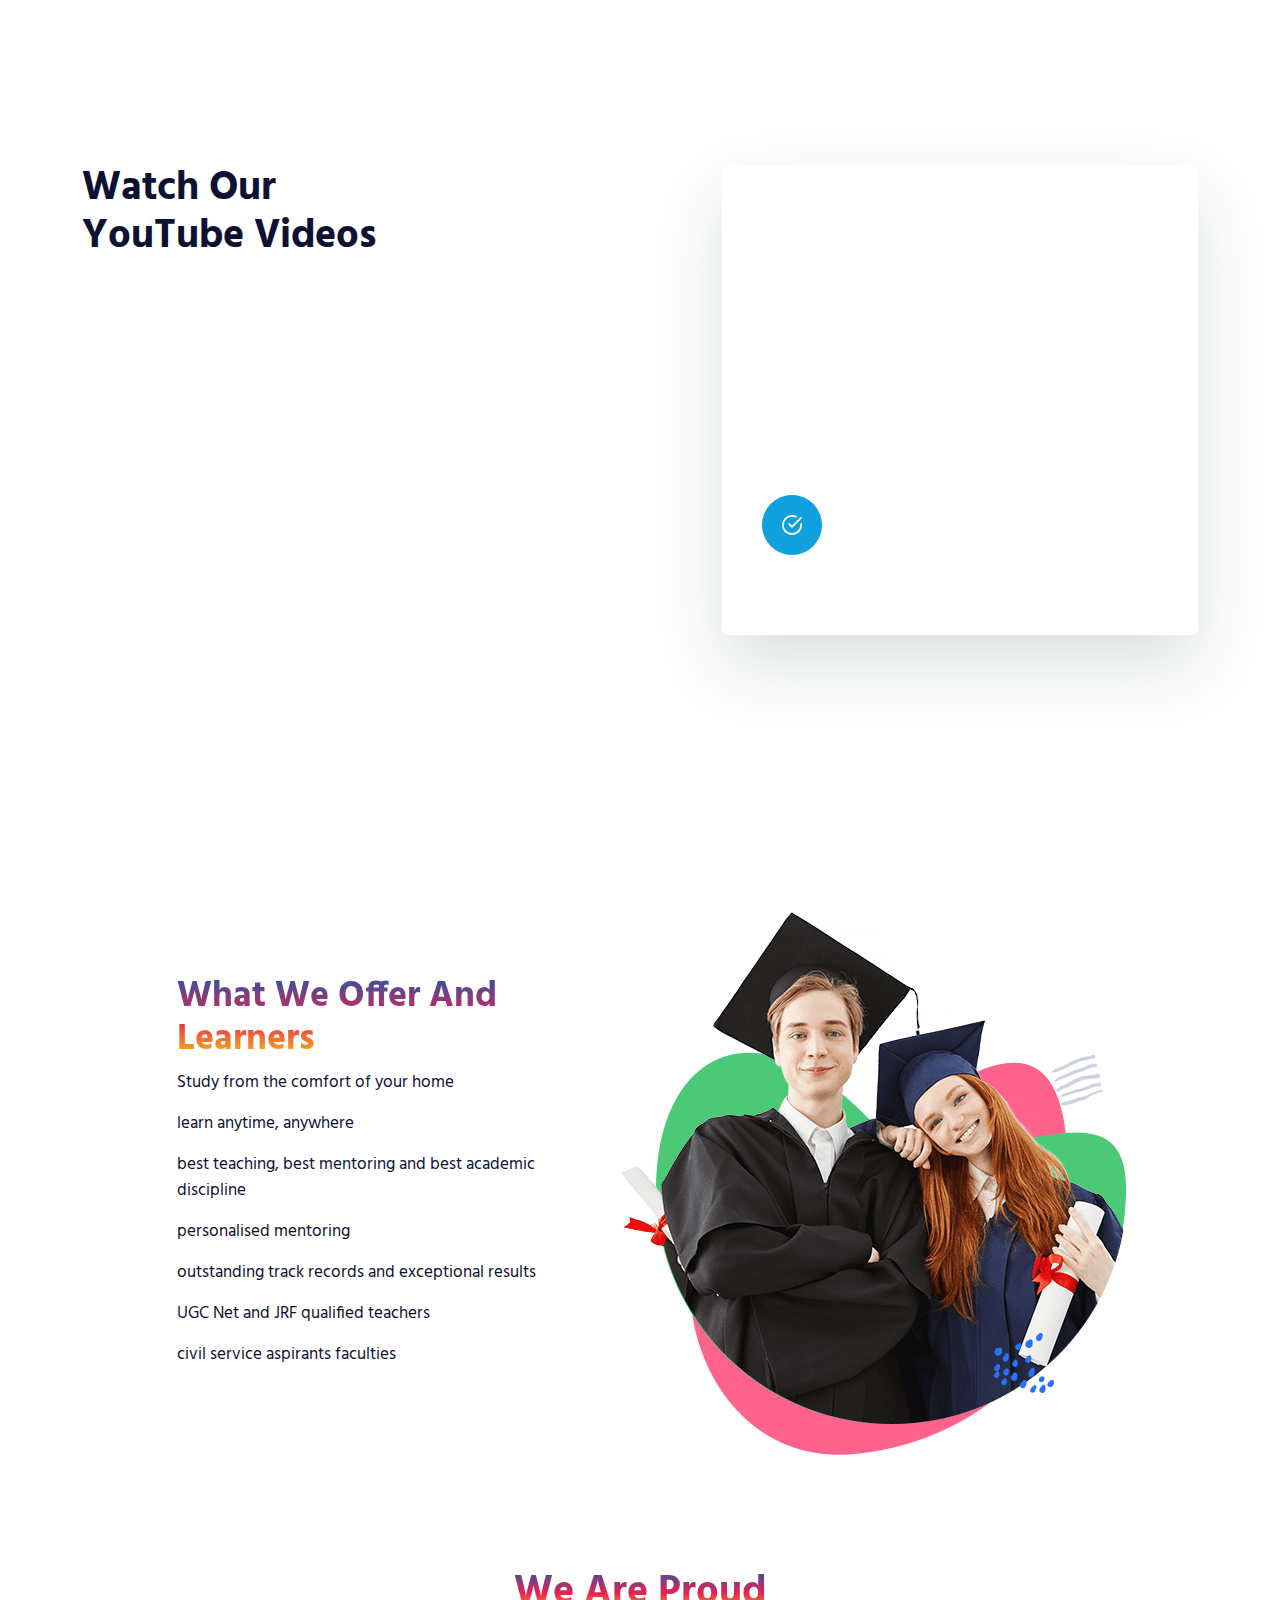
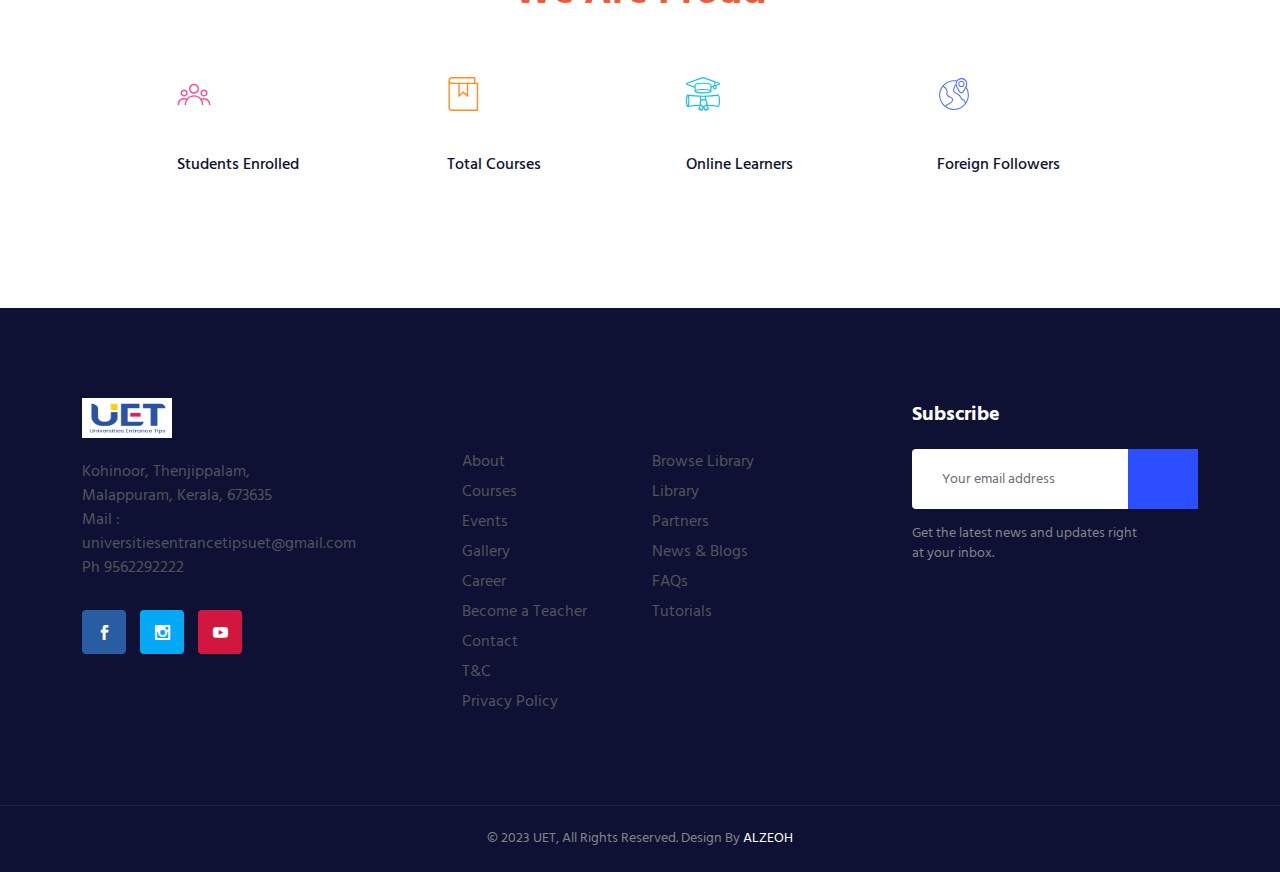
==== commit 91a881ec: "Update about.html" ====
--- a/about.html
+++ b/about.html
@@ -406,16 +406,14 @@
                            <div class="swiper-wrapper">
                              <div class="swiper-slide">
                                 <div class="testimonial__item-3">
-                                   <p>“After I started learning design with Quillow, I realized that I had improved to very advanced levels. While I am studying at my university, I design as an additional
-                                    income and I am sure that I will do this professionally.”</p>
+                                
 
                                  
                                 </div>
                              </div>
                              <div class="swiper-slide">
                                 <div class="testimonial__item-3">
-                                   <p>“After I started learning design with Quillow, I realized that I had improved to very advanced levels. While I am studying at my university, I design as an additional
-                                    income and I am sure that I will do this professionally.”</p>
+                                 
 
                                   
                                 </div>
@@ -441,8 +439,8 @@
                               </span>
                            </div>
                            <div class="testimonial__video-text">
-                              <h4>Course Outcome</h4>
-                              <p>Faff about A bit of how's your father getmate cack codswallop crikey argy-bargy cobblers  lost his bottle.</p>
+                           
+                              
                            </div>
                         </div>
                      </div>
@@ -459,9 +457,21 @@
                   <div class="col-xxl-5 offset-xxl-1 col-xl-5 offset-xl-1 col-lg-6 col-md-8">
                      <div class="why__content pr-50 mt-40">
                         <div class="section__title-wrapper mb-30">
-                           <span class="section__sub-title">We are the Team</span>
-                           <h2 class="section__title">Tools for Teachers<span class="yellow-bg yellow-bg-big"><img src="assets/img/shape/yellow-bg.png" alt=""></span> and Learners</h2>
-                           <p>Oxford chimney pot Eaton faff about blower blatant brilliant, bubble and squeak he legged it Charles bonnet arse at public school bamboozled.</p>
+                          
+                           <h2 class="section__title">What We Offer<span class="yellow-bg yellow-bg-big"><img src="assets/img/shape/yellow-bg.png" alt=""></span> and Learners</h2>
+                           <p>Study from the comfort of your home</p>
+
+<p>learn anytime, anywhere</p>
+
+<p>best teaching, best mentoring and best academic discipline</p>
+
+<p>personalised mentoring</p>
+
+<p>outstanding track records and exceptional results</p>
+
+<p>UGC Net and JRF qualified teachers</p>
+
+<p>civil service aspirants faculties</p>
                         </div>
                       
                      </div>
--- a/assets/css/style.css
+++ b/assets/css/style.css
@@ -2057,7 +2057,7 @@
 @media (max-width: 575px) {
   .hero__thumb-2 img.hero-big {
    
-    width: 365px;
+   width: 91%;
     height: auto;
   }
 }
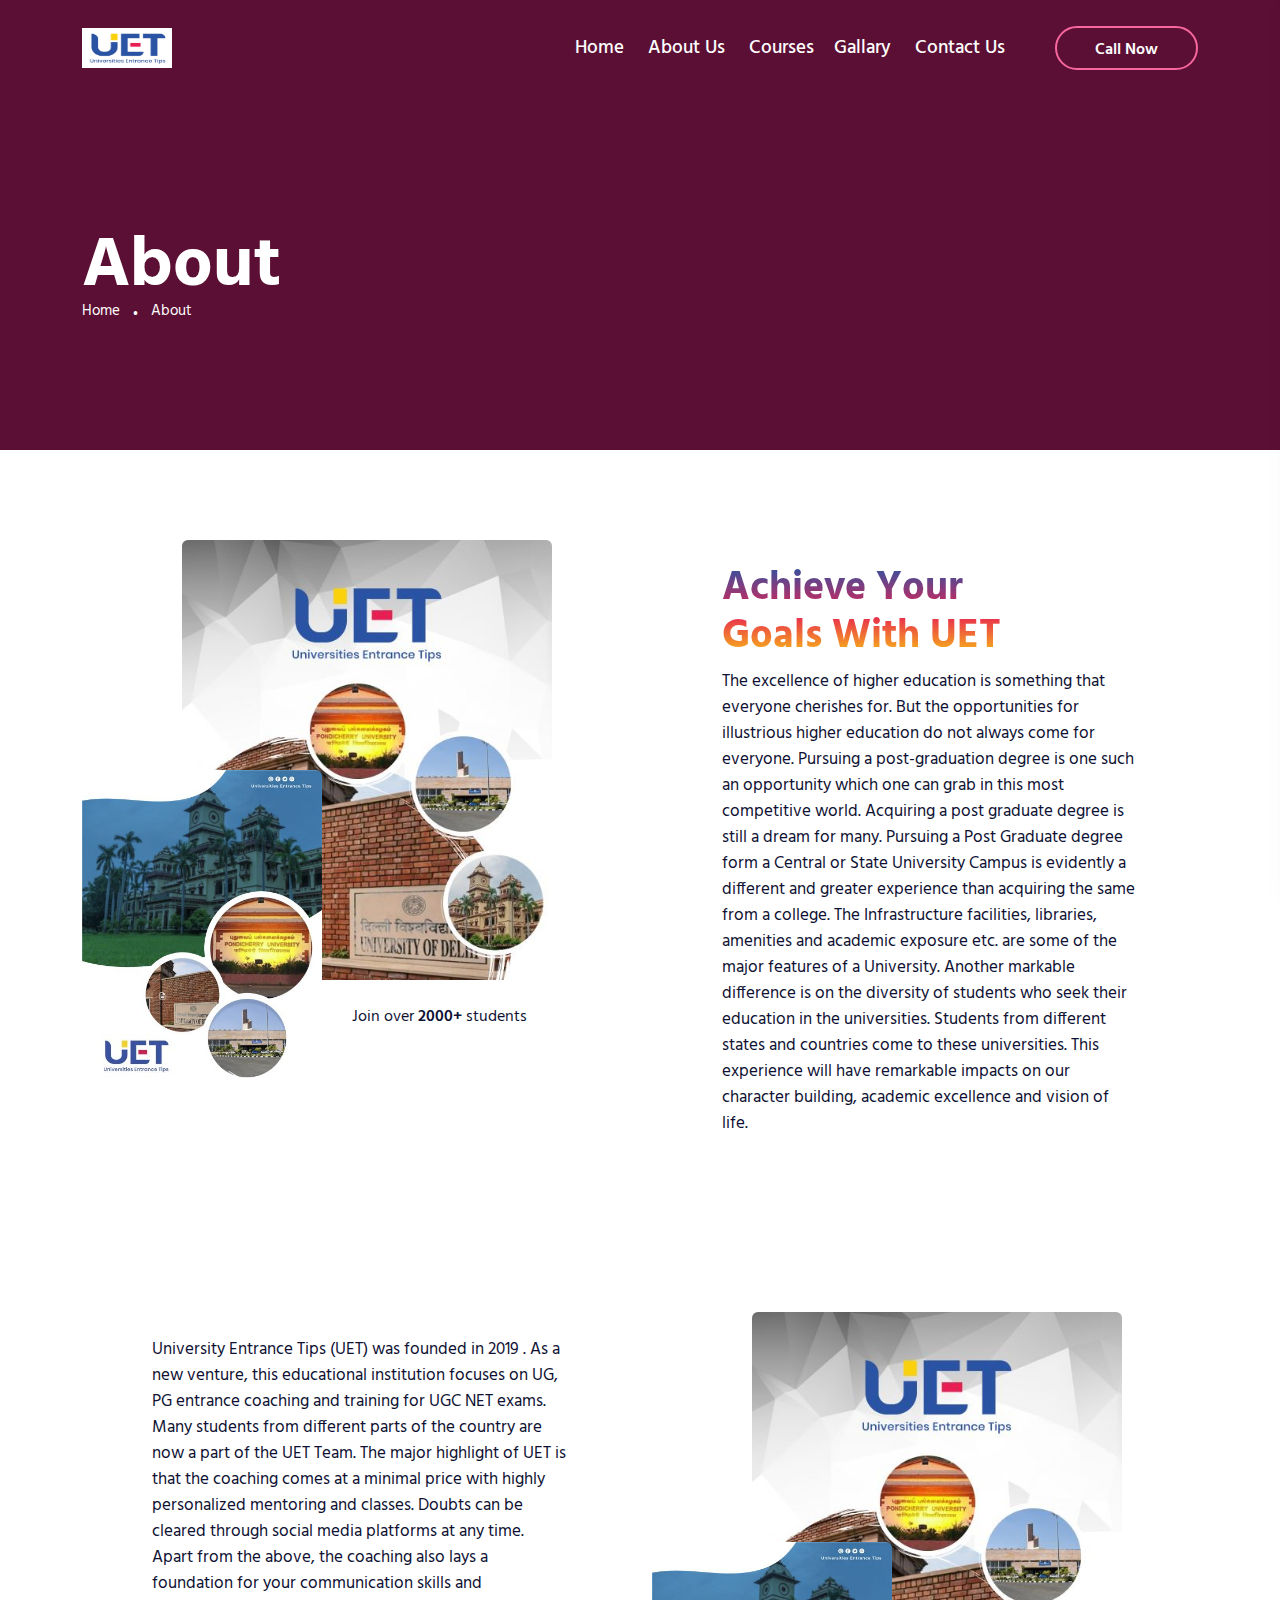
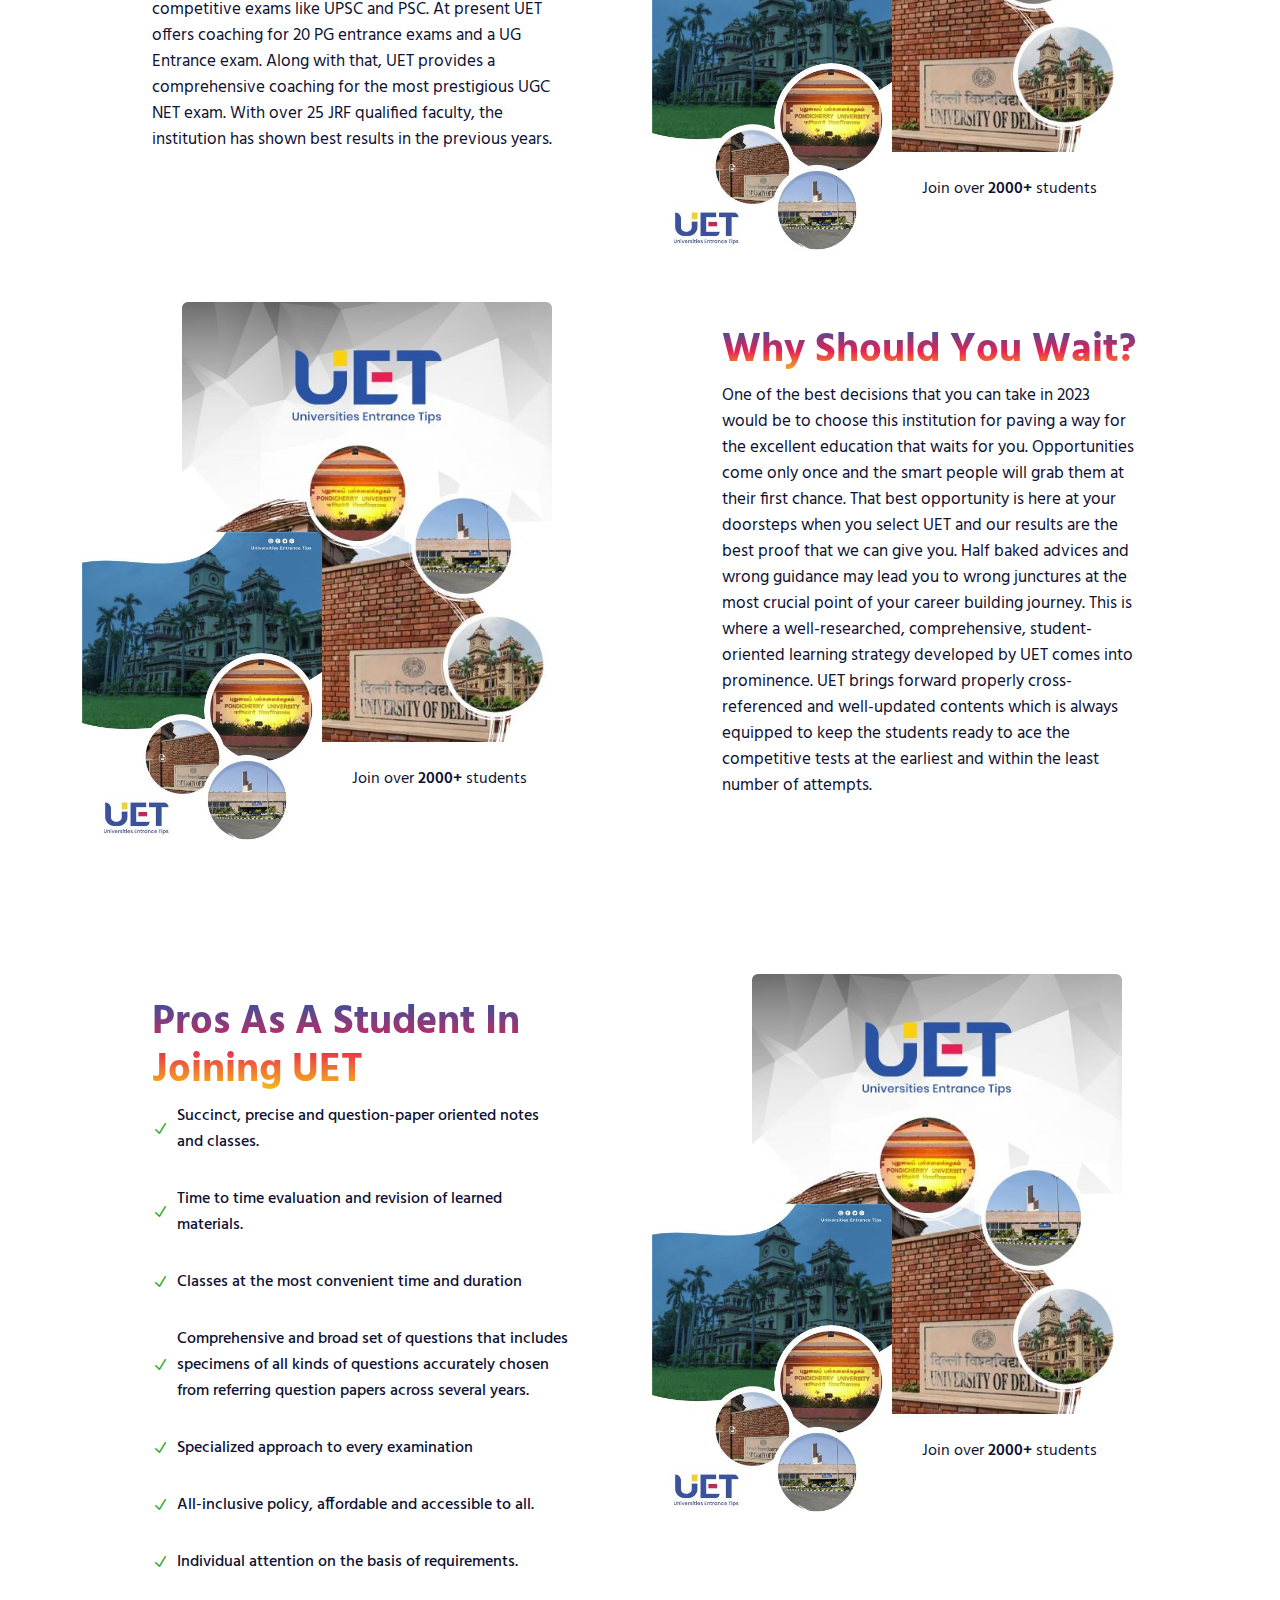
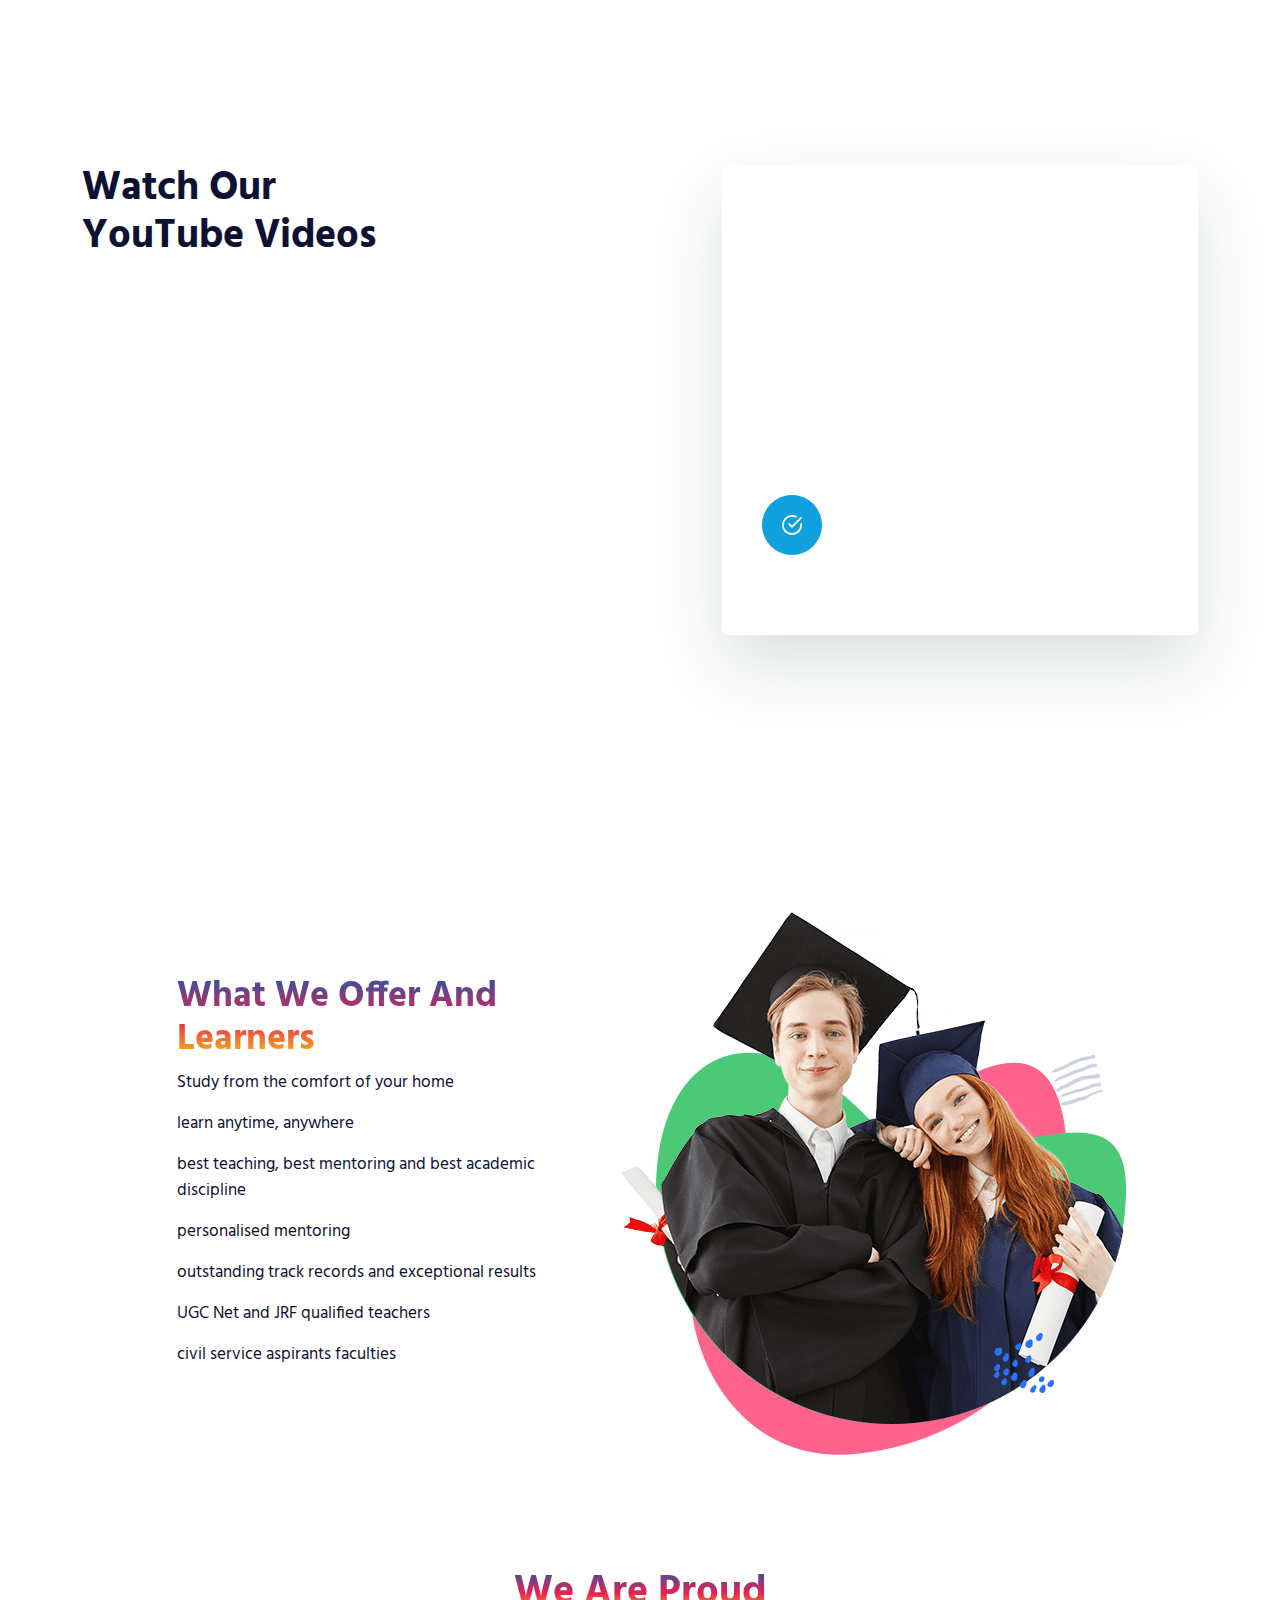
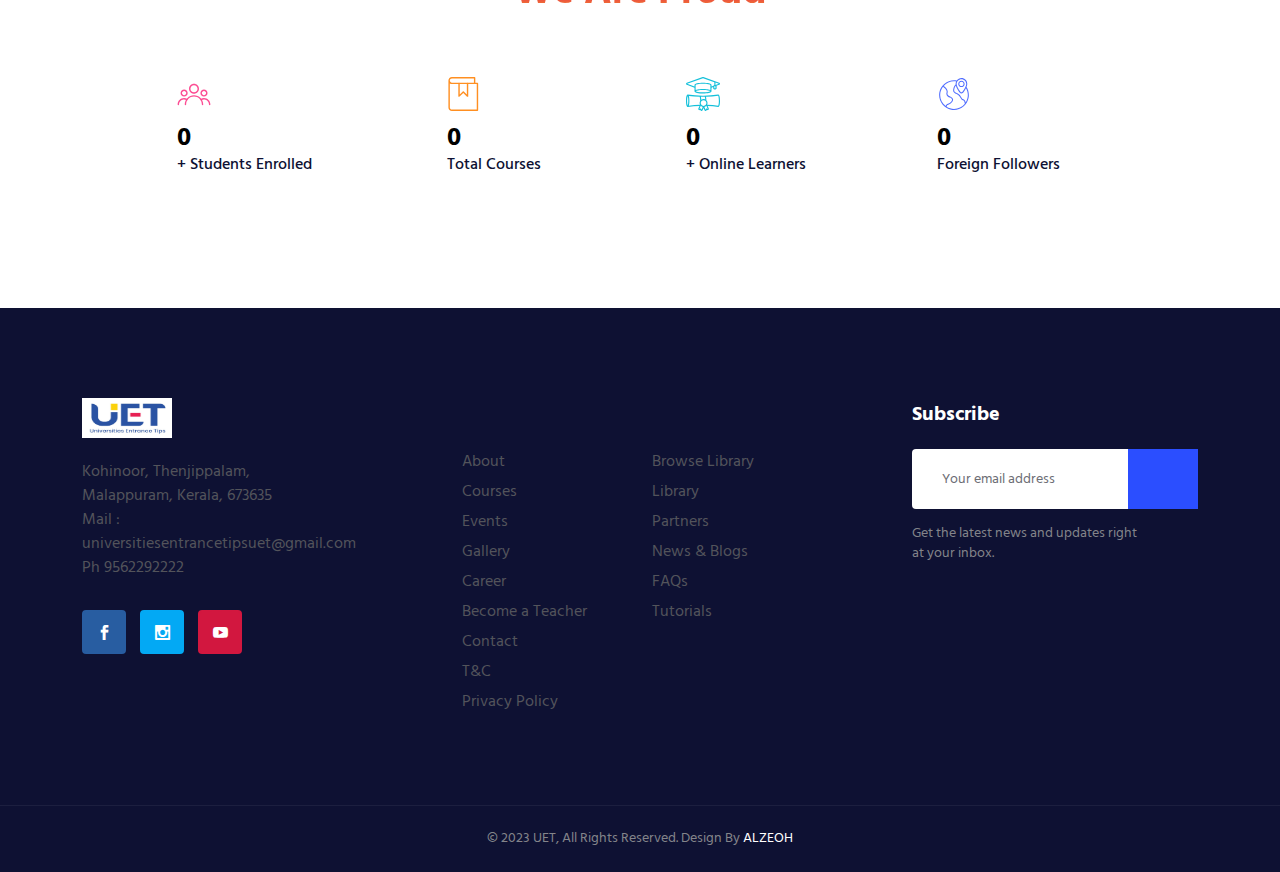
==== commit 00190e92: "Update about.html" ====
--- a/about.html
+++ b/about.html
@@ -491,83 +491,87 @@
          <!-- why area end -->
 
         <!-- counter area start -->
-        <section class="counter__area pt-145 pb-100">
-         <div class="container">
-            <div class="row">
-               <div class="col-xxl-6 offset-xl-3 col-xl-6 offset-xl-3">
-                  <div class="section__title-wrapper text-center mb-60">
-                     <h1 class="section__title">We are Proud<span class="yellow-bg yellow-bg-big"><img src="assets/img/shape/yellow-bg.png" alt=""></span></h1>
-                    
-                  </div>
-               </div>
-            </div>
-            <div class="row">
-               <div class="col-xxl-2 offset-xxl-1 col-xl-2 offset-xl-1 col-lg-3 col-md-3 offset-md-0 col-sm-5 offset-sm-2">
-                  <div class="counter__item mb-30">
-                     <div class="counter__icon user mb-15">
-                        <svg viewBox="0 0 490.7 490.7">
-                           <path class="st0" d="m245.3 98c-39.7 0-72 32.3-72 72s32.3 72 72 72 72-32.3 72-72-32.3-72-72-72zm0 123.3c-28.3 0-51.4-23-51.4-51.4s23-51.4 51.4-51.4 51.4 23 51.4 51.4-23 51.4-51.4 51.4z"/>
-                           <path class="st0" d="m389.3 180.3c-28.3 0-51.4 23-51.4 51.4s23 51.4 51.4 51.4c28.3 0 51.4-23 51.4-51.4s-23.1-51.4-51.4-51.4zm0 82.2c-17 0-30.8-13.9-30.8-30.8s13.9-30.8 30.8-30.8 30.8 13.9 30.8 30.8-13.9 30.8-30.8 30.8z"/>
-                           <path class="st0" d="m102.9 180.3c-28.3 0-51.4 23-51.4 51.4s23 51.4 51.4 51.4 51.4-23 51.4-51.4-23-51.4-51.4-51.4zm0 82.2c-17 0-30.8-13.9-30.8-30.8s13.9-30.8 30.8-30.8 30.8 13.9 30.8 30.8-13.7 30.8-30.8 30.8z"/>
-                           <path class="st0" d="m245.3 262.5c-73.7 0-133.6 59.9-133.6 133.6 0 5.7 4.6 10.3 10.3 10.3s10.3-4.6 10.3-10.3c0-62.3 50.7-113 113-113s113.1 50.7 113.1 113c0 5.7 4.6 10.3 10.3 10.3s10.3-4.6 10.3-10.3c0-73.7-60-133.6-133.7-133.6z"/>
-                           <path class="st0" d="m389.3 303.6c-17 0-33.5 4.6-47.9 13.4-4.8 3-6.4 9.2-3.5 14.2 3 4.8 9.2 6.4 14.2 3.5 11.2-6.8 24.1-10.4 37.3-10.4 39.7 0 72 32.3 72 72 0 5.7 4.6 10.3 10.3 10.3s10.3-4.6 10.3-10.3c-0.2-51.3-41.8-92.7-92.7-92.7z"/>
-                           <path class="st0" d="m149.4 316.9c-14.5-8.7-30.9-13.3-47.9-13.3-51 0-92.5 41.5-92.5 92.5 0 5.7 4.6 10.3 10.3 10.3s10.3-4.6 10.3-10.3c0-39.7 32.3-72 72-72 13.2 0 26 3.6 37.2 10.4 4.8 3 11.2 1.4 14.2-3.5 2.9-4.9 1.2-11.1-3.6-14.1z"/>
-                        </svg>
-                     </div>
-                     <div class="counter__content">
-                        <h4><span data-purecounter-duration="1" data-purecounter-end="345421" class="purecounter">0</span></h4>
-                        <p>Students Enrolled</p>
-                     </div>
-                  </div>
-               </div>
-               <div class="col-xxl-3 col-xl-3 col-lg-3 col-md-3 col-sm-5">
-                  <div class="counter__item counter__pl-80 mb-30">
-                     <div class="counter__icon book mb-15">
-                        <svg viewBox="0 0 512 512">
-                        <path class="st0" d="M458.7,512h-384c-29.4,0-53.3-23.9-53.3-53.3V53.3C21.3,23.9,45.3,0,74.7,0H416c5.9,0,10.7,4.8,10.7,10.7v74.7  h32c5.9,0,10.7,4.8,10.7,10.7v405.3C469.3,507.2,464.6,512,458.7,512z M42.7,96v362.7c0,17.6,14.4,32,32,32H448v-384H74.7  C62.7,106.7,51.6,102.7,42.7,96L42.7,96z M74.7,21.3c-17.6,0-32,14.4-32,32s14.4,32,32,32h330.7v-64H74.7z"/>
-                        <path class="st0" d="M309.3,298.7c-2.8,0-5.5-1.1-7.6-3.1l-56.4-56.5l-56.4,56.4c-3.1,3.1-7.6,4-11.6,2.3c-4-1.6-6.6-5.5-6.6-9.8V96  c0-5.9,4.8-10.7,10.7-10.7S192,90.1,192,96v166.3l45.8-45.8c4.2-4.2,10.9-4.2,15.1,0l45.8,45.8V96c0-5.9,4.8-10.7,10.7-10.7  S320,90.1,320,96v192c0,4.3-2.6,8.2-6.6,9.9C312.1,298.4,310.7,298.7,309.3,298.7L309.3,298.7z"/>
-                        </svg>
-                     </div>
-                     <div class="counter__content">
-                        <h4><span data-purecounter-duration="1" data-purecounter-end="2485" class="purecounter">0</span></h4>
-                        <p>Total Courses</p>
-                     </div>
-                  </div>
-               </div>
-               <div class="col-xxl-2 offset-xxl-0 col-xl-3 offset-xl-0 col-lg-3 offset-lg-0 col-md-3 offset-md-0 col-sm-5 offset-sm-2">
-                  <div class="counter__item counter__pl-34 mb-30">
-                     <div class="counter__icon graduate mb-15">
-                        <svg viewBox="0 0 512 512">
-                           <g id="Page-1">
-                              <g id="_x30_01---Degree">
-                                 <path id="Shape" class="st0" d="M500.6,86.3L261.8,1c-3.8-1.3-7.9-1.3-11.7,0L11.3,86.3C4.5,88.7,0,95.2,0,102.4    s4.5,13.6,11.3,16.1L128,160.1v53.2c0,33.2,114.9,34.1,128,34.1s128-1,128-34.1v-53.2l25.6-9.1v19.6c0,9.4,7.6,17.1,17.1,17.1    h17.1c9.4,0,17.1-7.6,17.1-17.1V145c0-4-1-7.8-2.8-11.4l42.7-15.3c6.8-2.4,11.3-8.9,11.3-16.1S507.5,88.8,500.6,86.3L500.6,86.3z     M366.9,194.6c-32.5-14.8-101-15.4-110.9-15.4s-78.4,0.6-110.9,15.4v-74.3c5.1-6.6,45.4-17.8,110.9-17.8s105.8,11.2,110.9,17.8    V194.6z M256,230.4c-63.1,0-102.8-10.4-110.2-17.1c7.4-6.6,47.1-17.1,110.2-17.1s102.8,10.4,110.2,17.1    C358.8,220,319.1,230.4,256,230.4z M413.6,131.5L384,142v-22.5c0-33.2-114.9-34.1-128-34.1s-128,1-128,34.1V142L17.1,102.4    l239.1-85.3L426.7,78v43C421.3,123,416.7,126.6,413.6,131.5z M443.7,170.7h-17.1v-25.6c0-4.7,3.8-8.5,8.5-8.5s8.5,3.8,8.5,8.5    v25.6H443.7z M443.7,120.7V84.1l51.2,18.3L443.7,120.7z"/>
-                                 <path id="Shape_1_" class="st0" d="M486.4,264.5c-0.5,0-1,0-1.5,0.1C409.2,276.4,332.6,282,256,281.5    c-76.6,0.5-153.2-5.2-228.9-16.9c-0.5-0.1-1-0.1-1.5-0.1c-6,0-25.6,6.8-25.6,93.9s19.6,93.9,25.6,93.9c0.5,0,1-0.1,1.5-0.2    c58.2-9.2,116.9-14.6,175.8-16l-16.7,40c-2.6,6.4-1,13.7,3.9,18.5s12.3,6.1,18.6,3.4l6.5-2.8l2.8,6.5c2.7,6.3,8.9,10.4,15.7,10.4    h0.2c6.9-0.1,13.1-4.3,15.6-10.6l14.8-35.5l14.8,35.3c2.6,6.5,8.8,10.7,15.7,10.8h0.3c6.8,0,12.9-4,15.6-10.2l2.9-6.5l6.4,2.8    c6.3,2.8,13.8,1.5,18.7-3.4c5-4.8,6.5-12.2,3.9-18.6L326.3,437c53.1,1.9,106,7,158.5,15.4c0.5,0.1,1,0.1,1.5,0.1    c6,0,25.6-6.8,25.6-93.9S492.4,264.5,486.4,264.5L486.4,264.5z M283.3,298.4c3.5,13,5.6,26.4,6.2,39.9c-19.3-9-42-6.9-59.4,5.5    c-0.4-15.3-2.4-30.6-5.9-45.5c10.3,0.2,20.9,0.3,31.8,0.3C265.3,298.7,274.4,298.6,283.3,298.4z M264.5,435.2    c-23.6,0-42.7-19.1-42.7-42.7s19.1-42.7,42.7-42.7s42.7,19.1,42.7,42.7S288.1,435.2,264.5,435.2z M25.6,285.9    c6.5,23.6,9.4,48.1,8.5,72.5c0.9,24.5-2,48.9-8.5,72.5c-6.5-23.6-9.4-48.1-8.5-72.5C16.2,333.9,19.1,309.5,25.6,285.9z     M42.8,432.4c4.7-13.5,8.4-36.2,8.4-74s-3.7-60.5-8.4-74c54.2,7.5,108.8,12,163.5,13.5c5.1,19.7,7.5,40.1,7,60.5    c0,1.2,0,2.4-0.1,3.6c-10.2,17-11.3,38-2.7,55.9l-0.4,0.9C154.2,420.2,98.3,424.7,42.8,432.4L42.8,432.4z M233.9,494.9l-6.2-14.3    c-1.9-4.3-6.9-6.3-11.2-4.4l-14.4,6.3l20-48c8.2,8.3,18.7,14.1,30.1,16.5L233.9,494.9z M312.6,476.2c-4.3-1.9-9.3,0.1-11.2,4.4    l-6.3,14.2L276.8,451c11.5-2.4,21.9-8.1,30.2-16.5l20,47.8L312.6,476.2z M484.7,434.8c-54.8-8.4-110.1-13.6-165.5-15.4l-0.6-1.5    c10.7-22.6,6.1-49.5-11.5-67.3c-0.1-17.7-2.1-35.3-6.1-52.6c61.5-1.4,122.9-6.7,183.7-16.1c4,6.7,10.2,33.3,10.2,76.4    S488.6,428,484.7,434.8L484.7,434.8z"/>
+       <section class="counter__area pt-145 pb-100">
+            <div class="container">
+               <div class="row">
+                  <div class="col-xxl-6 offset-xl-3 col-xl-6 offset-xl-3">
+                     <div class="section__title-wrapper text-center mb-60">
+                        <h1 class="section__title">We are Proud<span class="yellow-bg yellow-bg-big"><img src="assets/img/shape/yellow-bg.png" alt=""></span></h1>
+                       
+                     </div>
+                  </div>
+               </div>
+               <div class="row">
+                  <div class="col-xxl-2 offset-xxl-1 col-xl-2 offset-xl-1 col-lg-3 col-md-3 offset-md-0 col-sm-5 offset-sm-2">
+                     <div class="counter__item mb-30">
+                        <div class="counter__icon user mb-15">
+                           <svg viewBox="0 0 490.7 490.7">
+                              <path class="st0" d="m245.3 98c-39.7 0-72 32.3-72 72s32.3 72 72 72 72-32.3 72-72-32.3-72-72-72zm0 123.3c-28.3 0-51.4-23-51.4-51.4s23-51.4 51.4-51.4 51.4 23 51.4 51.4-23 51.4-51.4 51.4z"/>
+                              <path class="st0" d="m389.3 180.3c-28.3 0-51.4 23-51.4 51.4s23 51.4 51.4 51.4c28.3 0 51.4-23 51.4-51.4s-23.1-51.4-51.4-51.4zm0 82.2c-17 0-30.8-13.9-30.8-30.8s13.9-30.8 30.8-30.8 30.8 13.9 30.8 30.8-13.9 30.8-30.8 30.8z"/>
+                              <path class="st0" d="m102.9 180.3c-28.3 0-51.4 23-51.4 51.4s23 51.4 51.4 51.4 51.4-23 51.4-51.4-23-51.4-51.4-51.4zm0 82.2c-17 0-30.8-13.9-30.8-30.8s13.9-30.8 30.8-30.8 30.8 13.9 30.8 30.8-13.7 30.8-30.8 30.8z"/>
+                              <path class="st0" d="m245.3 262.5c-73.7 0-133.6 59.9-133.6 133.6 0 5.7 4.6 10.3 10.3 10.3s10.3-4.6 10.3-10.3c0-62.3 50.7-113 113-113s113.1 50.7 113.1 113c0 5.7 4.6 10.3 10.3 10.3s10.3-4.6 10.3-10.3c0-73.7-60-133.6-133.7-133.6z"/>
+                              <path class="st0" d="m389.3 303.6c-17 0-33.5 4.6-47.9 13.4-4.8 3-6.4 9.2-3.5 14.2 3 4.8 9.2 6.4 14.2 3.5 11.2-6.8 24.1-10.4 37.3-10.4 39.7 0 72 32.3 72 72 0 5.7 4.6 10.3 10.3 10.3s10.3-4.6 10.3-10.3c-0.2-51.3-41.8-92.7-92.7-92.7z"/>
+                              <path class="st0" d="m149.4 316.9c-14.5-8.7-30.9-13.3-47.9-13.3-51 0-92.5 41.5-92.5 92.5 0 5.7 4.6 10.3 10.3 10.3s10.3-4.6 10.3-10.3c0-39.7 32.3-72 72-72 13.2 0 26 3.6 37.2 10.4 4.8 3 11.2 1.4 14.2-3.5 2.9-4.9 1.2-11.1-3.6-14.1z"/>
+                           </svg>
+                        </div>
+                        <div class="counter__content">
+                           <h4><span style="
+    color: black; data-purecounter-duration="1" data-purecounter-end="2000" class="purecounter">0</span>+</h4>
+                           <p>+ Students Enrolled</p>
+                        </div>
+                     </div>
+                  </div>
+                  <div class="col-xxl-3 col-xl-3 col-lg-3 col-md-3 col-sm-5">
+                     <div class="counter__item counter__pl-80 mb-30">
+                        <div class="counter__icon book mb-15">
+                           <svg viewBox="0 0 512 512">
+                           <path class="st0" d="M458.7,512h-384c-29.4,0-53.3-23.9-53.3-53.3V53.3C21.3,23.9,45.3,0,74.7,0H416c5.9,0,10.7,4.8,10.7,10.7v74.7  h32c5.9,0,10.7,4.8,10.7,10.7v405.3C469.3,507.2,464.6,512,458.7,512z M42.7,96v362.7c0,17.6,14.4,32,32,32H448v-384H74.7  C62.7,106.7,51.6,102.7,42.7,96L42.7,96z M74.7,21.3c-17.6,0-32,14.4-32,32s14.4,32,32,32h330.7v-64H74.7z"/>
+                           <path class="st0" d="M309.3,298.7c-2.8,0-5.5-1.1-7.6-3.1l-56.4-56.5l-56.4,56.4c-3.1,3.1-7.6,4-11.6,2.3c-4-1.6-6.6-5.5-6.6-9.8V96  c0-5.9,4.8-10.7,10.7-10.7S192,90.1,192,96v166.3l45.8-45.8c4.2-4.2,10.9-4.2,15.1,0l45.8,45.8V96c0-5.9,4.8-10.7,10.7-10.7  S320,90.1,320,96v192c0,4.3-2.6,8.2-6.6,9.9C312.1,298.4,310.7,298.7,309.3,298.7L309.3,298.7z"/>
+                           </svg>
+                        </div>
+                        <div class="counter__content">
+                           <h4><span style="
+    color: black; data-purecounter-duration="1" data-purecounter-end="23" class="purecounter">0</span></h4>
+                           <p>Total Courses</p>
+                        </div>
+                     </div>
+                  </div>
+                  <div class="col-xxl-2 offset-xxl-0 col-xl-3 offset-xl-0 col-lg-3 offset-lg-0 col-md-3 offset-md-0 col-sm-5 offset-sm-2">
+                     <div class="counter__item counter__pl-34 mb-30">
+                        <div class="counter__icon graduate mb-15">
+                           <svg viewBox="0 0 512 512">
+                              <g id="Page-1">
+                                 <g id="_x30_01---Degree">
+                                    <path id="Shape" class="st0" d="M500.6,86.3L261.8,1c-3.8-1.3-7.9-1.3-11.7,0L11.3,86.3C4.5,88.7,0,95.2,0,102.4    s4.5,13.6,11.3,16.1L128,160.1v53.2c0,33.2,114.9,34.1,128,34.1s128-1,128-34.1v-53.2l25.6-9.1v19.6c0,9.4,7.6,17.1,17.1,17.1    h17.1c9.4,0,17.1-7.6,17.1-17.1V145c0-4-1-7.8-2.8-11.4l42.7-15.3c6.8-2.4,11.3-8.9,11.3-16.1S507.5,88.8,500.6,86.3L500.6,86.3z     M366.9,194.6c-32.5-14.8-101-15.4-110.9-15.4s-78.4,0.6-110.9,15.4v-74.3c5.1-6.6,45.4-17.8,110.9-17.8s105.8,11.2,110.9,17.8    V194.6z M256,230.4c-63.1,0-102.8-10.4-110.2-17.1c7.4-6.6,47.1-17.1,110.2-17.1s102.8,10.4,110.2,17.1    C358.8,220,319.1,230.4,256,230.4z M413.6,131.5L384,142v-22.5c0-33.2-114.9-34.1-128-34.1s-128,1-128,34.1V142L17.1,102.4    l239.1-85.3L426.7,78v43C421.3,123,416.7,126.6,413.6,131.5z M443.7,170.7h-17.1v-25.6c0-4.7,3.8-8.5,8.5-8.5s8.5,3.8,8.5,8.5    v25.6H443.7z M443.7,120.7V84.1l51.2,18.3L443.7,120.7z"/>
+                                    <path id="Shape_1_" class="st0" d="M486.4,264.5c-0.5,0-1,0-1.5,0.1C409.2,276.4,332.6,282,256,281.5    c-76.6,0.5-153.2-5.2-228.9-16.9c-0.5-0.1-1-0.1-1.5-0.1c-6,0-25.6,6.8-25.6,93.9s19.6,93.9,25.6,93.9c0.5,0,1-0.1,1.5-0.2    c58.2-9.2,116.9-14.6,175.8-16l-16.7,40c-2.6,6.4-1,13.7,3.9,18.5s12.3,6.1,18.6,3.4l6.5-2.8l2.8,6.5c2.7,6.3,8.9,10.4,15.7,10.4    h0.2c6.9-0.1,13.1-4.3,15.6-10.6l14.8-35.5l14.8,35.3c2.6,6.5,8.8,10.7,15.7,10.8h0.3c6.8,0,12.9-4,15.6-10.2l2.9-6.5l6.4,2.8    c6.3,2.8,13.8,1.5,18.7-3.4c5-4.8,6.5-12.2,3.9-18.6L326.3,437c53.1,1.9,106,7,158.5,15.4c0.5,0.1,1,0.1,1.5,0.1    c6,0,25.6-6.8,25.6-93.9S492.4,264.5,486.4,264.5L486.4,264.5z M283.3,298.4c3.5,13,5.6,26.4,6.2,39.9c-19.3-9-42-6.9-59.4,5.5    c-0.4-15.3-2.4-30.6-5.9-45.5c10.3,0.2,20.9,0.3,31.8,0.3C265.3,298.7,274.4,298.6,283.3,298.4z M264.5,435.2    c-23.6,0-42.7-19.1-42.7-42.7s19.1-42.7,42.7-42.7s42.7,19.1,42.7,42.7S288.1,435.2,264.5,435.2z M25.6,285.9    c6.5,23.6,9.4,48.1,8.5,72.5c0.9,24.5-2,48.9-8.5,72.5c-6.5-23.6-9.4-48.1-8.5-72.5C16.2,333.9,19.1,309.5,25.6,285.9z     M42.8,432.4c4.7-13.5,8.4-36.2,8.4-74s-3.7-60.5-8.4-74c54.2,7.5,108.8,12,163.5,13.5c5.1,19.7,7.5,40.1,7,60.5    c0,1.2,0,2.4-0.1,3.6c-10.2,17-11.3,38-2.7,55.9l-0.4,0.9C154.2,420.2,98.3,424.7,42.8,432.4L42.8,432.4z M233.9,494.9l-6.2-14.3    c-1.9-4.3-6.9-6.3-11.2-4.4l-14.4,6.3l20-48c8.2,8.3,18.7,14.1,30.1,16.5L233.9,494.9z M312.6,476.2c-4.3-1.9-9.3,0.1-11.2,4.4    l-6.3,14.2L276.8,451c11.5-2.4,21.9-8.1,30.2-16.5l20,47.8L312.6,476.2z M484.7,434.8c-54.8-8.4-110.1-13.6-165.5-15.4l-0.6-1.5    c10.7-22.6,6.1-49.5-11.5-67.3c-0.1-17.7-2.1-35.3-6.1-52.6c61.5-1.4,122.9-6.7,183.7-16.1c4,6.7,10.2,33.3,10.2,76.4    S488.6,428,484.7,434.8L484.7,434.8z"/>
+                                 </g>
                               </g>
-                           </g>
-                           </svg>
-                     </div>
-                     <div class="counter__content">
-                        <h4><span data-purecounter-duration="1" data-purecounter-end="24085" class="purecounter">0</span></h4>
-                        <p>Online Learners</p>
-                     </div>
-                  </div>
-               </div>
-               <div class="col-xxl-2 offset-xxl-1 col-xl-3 col-lg-3 col-md-3 col-sm-5">
-                  <div class="counter__item mb-30">
-                     <div class="counter__icon globe mb-15">
-                        <svg viewBox="0 0 512 512">
-                           <path class="st0" d="M444.2,150.6c6.9-14.6,10.9-30.4,11.8-46.6c0.1-48.5-39.2-87.9-87.8-88c-28,0-54.4,13.3-71,35.9  C175.7,29.1,58.6,109.2,35.8,230.8s57.3,238.6,178.9,261.4c121.6,22.8,238.6-57.3,261.4-178.9c2.6-13.6,3.8-27.4,3.8-41.3  C480,228.9,467.6,186.7,444.2,150.6z M464,272c0,39.2-11.1,77.6-32.1,110.8c-7.1-34.3-20.4-42.5-36.7-48.8  c-5.3-1.6-10.3-4.4-14.4-8.1c-5.9-6.6-11-13.8-15.2-21.5c-11.4-18.8-25.5-42.1-57.7-58.2l-5.9-2.9c-40.4-20-54-26.8-34.8-84.2  c3.5-10.5,9.5-20.1,17.4-27.9c9.9,32.7,34,71.5,55,101.4c11,15.6,32.6,19.4,48.2,8.4c3.3-2.3,6.1-5.1,8.4-8.4  c14.7-20.6,28-42.3,39.7-64.7C454.4,199.5,464,235.4,464,272z M368,32c39.7,0,72,32.3,72,72c0,24.8-20.2,67.2-56.8,119.4  c-6,8.4-17.6,10.4-26,4.4c-1.7-1.2-3.2-2.7-4.4-4.4C316.2,171.2,296,128.8,296,104C296,64.3,328.3,32,368,32z M48,272  c0-45.4,14.9-89.6,42.4-125.7c12,7.9,65.3,45.5,53.6,86.2c-4.9,14.7-3.4,30.8,4.2,44.3c14.1,24.4,45,32.4,45.6,32.6  c0.3,0.1,26.5,9.1,31.4,27.2c2.7,9.9-1.5,21.5-12.6,34.5c-12.5,15.5-29.2,27.1-48,33.5c-14.5,5.6-27.3,10.6-33.5,33.7  C78.8,399,48,337.4,48,272z M256,480c-39.2,0-77.5-11.1-110.6-32c3.6-20.1,10.6-22.9,25.1-28.5c21.3-7.4,40.1-20.5,54.3-38  c14.8-17.3,20.1-33.8,15.9-49.2c-7.3-26.3-40.4-37.6-42.4-38.2c-0.2-0.1-25.5-6.6-36.3-25.2c-5.3-9.8-6.3-21.4-2.6-31.9  c14.3-50.1-42.1-92-58.8-103.1C140,89.4,196.6,64,256,64c10.9,0,21.7,0.9,32.5,2.6c-5.6,11.7-8.5,24.5-8.5,37.4  c0,3.2,0.3,6.4,0.7,9.5c-13.3,10.4-23.2,24.5-28.6,40.5c-23.6,70.6,1.4,83.1,42.9,103.6l5.8,2.9c28,14,40.3,34.3,51.1,52.2  c4.9,8.8,10.7,17.1,17.5,24.6c5.7,5.3,12.5,9.3,20,11.7c12.9,5,24.1,9.4,29.2,52.4C379.4,451,319.4,480,256,480z M368,152  c26.5,0,48-21.5,48-48s-21.5-48-48-48s-48,21.5-48,48C320,130.5,341.5,152,368,152z M368,72c17.7,0,32,14.3,32,32s-14.3,32-32,32  s-32-14.3-32-32S350.3,72,368,72z"/>
-                           </svg>
-                     </div>
-                     <div class="counter__content">
-                        <h4><span data-purecounter-duration="1" data-purecounter-end="203" class="purecounter">0</span>k</h4>
-                        <p>Foreign Followers</p>
-                     </div>
-                  </div>
-               </div>
-            </div>
-         </div>
-      </section>
+                              </svg>
+                        </div>
+                        <div class="counter__content">
+                           <h4><span style="
+    color: black; data-purecounter-duration="1" data-purecounter-end="2000" class="purecounter">0</span>+</h4>
+                           <p>+ Online Learners</p>
+                        </div>
+                     </div>
+                  </div>
+                  <div class="col-xxl-2 offset-xxl-1 col-xl-3 col-lg-3 col-md-3 col-sm-5">
+                     <div class="counter__item mb-30">
+                        <div class="counter__icon globe mb-15">
+                           <svg viewBox="0 0 512 512">
+                              <path class="st0" d="M444.2,150.6c6.9-14.6,10.9-30.4,11.8-46.6c0.1-48.5-39.2-87.9-87.8-88c-28,0-54.4,13.3-71,35.9  C175.7,29.1,58.6,109.2,35.8,230.8s57.3,238.6,178.9,261.4c121.6,22.8,238.6-57.3,261.4-178.9c2.6-13.6,3.8-27.4,3.8-41.3  C480,228.9,467.6,186.7,444.2,150.6z M464,272c0,39.2-11.1,77.6-32.1,110.8c-7.1-34.3-20.4-42.5-36.7-48.8  c-5.3-1.6-10.3-4.4-14.4-8.1c-5.9-6.6-11-13.8-15.2-21.5c-11.4-18.8-25.5-42.1-57.7-58.2l-5.9-2.9c-40.4-20-54-26.8-34.8-84.2  c3.5-10.5,9.5-20.1,17.4-27.9c9.9,32.7,34,71.5,55,101.4c11,15.6,32.6,19.4,48.2,8.4c3.3-2.3,6.1-5.1,8.4-8.4  c14.7-20.6,28-42.3,39.7-64.7C454.4,199.5,464,235.4,464,272z M368,32c39.7,0,72,32.3,72,72c0,24.8-20.2,67.2-56.8,119.4  c-6,8.4-17.6,10.4-26,4.4c-1.7-1.2-3.2-2.7-4.4-4.4C316.2,171.2,296,128.8,296,104C296,64.3,328.3,32,368,32z M48,272  c0-45.4,14.9-89.6,42.4-125.7c12,7.9,65.3,45.5,53.6,86.2c-4.9,14.7-3.4,30.8,4.2,44.3c14.1,24.4,45,32.4,45.6,32.6  c0.3,0.1,26.5,9.1,31.4,27.2c2.7,9.9-1.5,21.5-12.6,34.5c-12.5,15.5-29.2,27.1-48,33.5c-14.5,5.6-27.3,10.6-33.5,33.7  C78.8,399,48,337.4,48,272z M256,480c-39.2,0-77.5-11.1-110.6-32c3.6-20.1,10.6-22.9,25.1-28.5c21.3-7.4,40.1-20.5,54.3-38  c14.8-17.3,20.1-33.8,15.9-49.2c-7.3-26.3-40.4-37.6-42.4-38.2c-0.2-0.1-25.5-6.6-36.3-25.2c-5.3-9.8-6.3-21.4-2.6-31.9  c14.3-50.1-42.1-92-58.8-103.1C140,89.4,196.6,64,256,64c10.9,0,21.7,0.9,32.5,2.6c-5.6,11.7-8.5,24.5-8.5,37.4  c0,3.2,0.3,6.4,0.7,9.5c-13.3,10.4-23.2,24.5-28.6,40.5c-23.6,70.6,1.4,83.1,42.9,103.6l5.8,2.9c28,14,40.3,34.3,51.1,52.2  c4.9,8.8,10.7,17.1,17.5,24.6c5.7,5.3,12.5,9.3,20,11.7c12.9,5,24.1,9.4,29.2,52.4C379.4,451,319.4,480,256,480z M368,152  c26.5,0,48-21.5,48-48s-21.5-48-48-48s-48,21.5-48,48C320,130.5,341.5,152,368,152z M368,72c17.7,0,32,14.3,32,32s-14.3,32-32,32  s-32-14.3-32-32S350.3,72,368,72z"/>
+                              </svg>
+                        </div>
+                        <div class="counter__content">
+                           <h4><span style="
+    color: black; data-purecounter-duration="1" data-purecounter-end="150" class="purecounter">0</span>k</h4>
+                           <p>Foreign Followers</p>
+                        </div>
+                     </div>
+                  </div>
+               </div>
+            </div>
+         </section>
       <!-- counter area end -->
 
 
